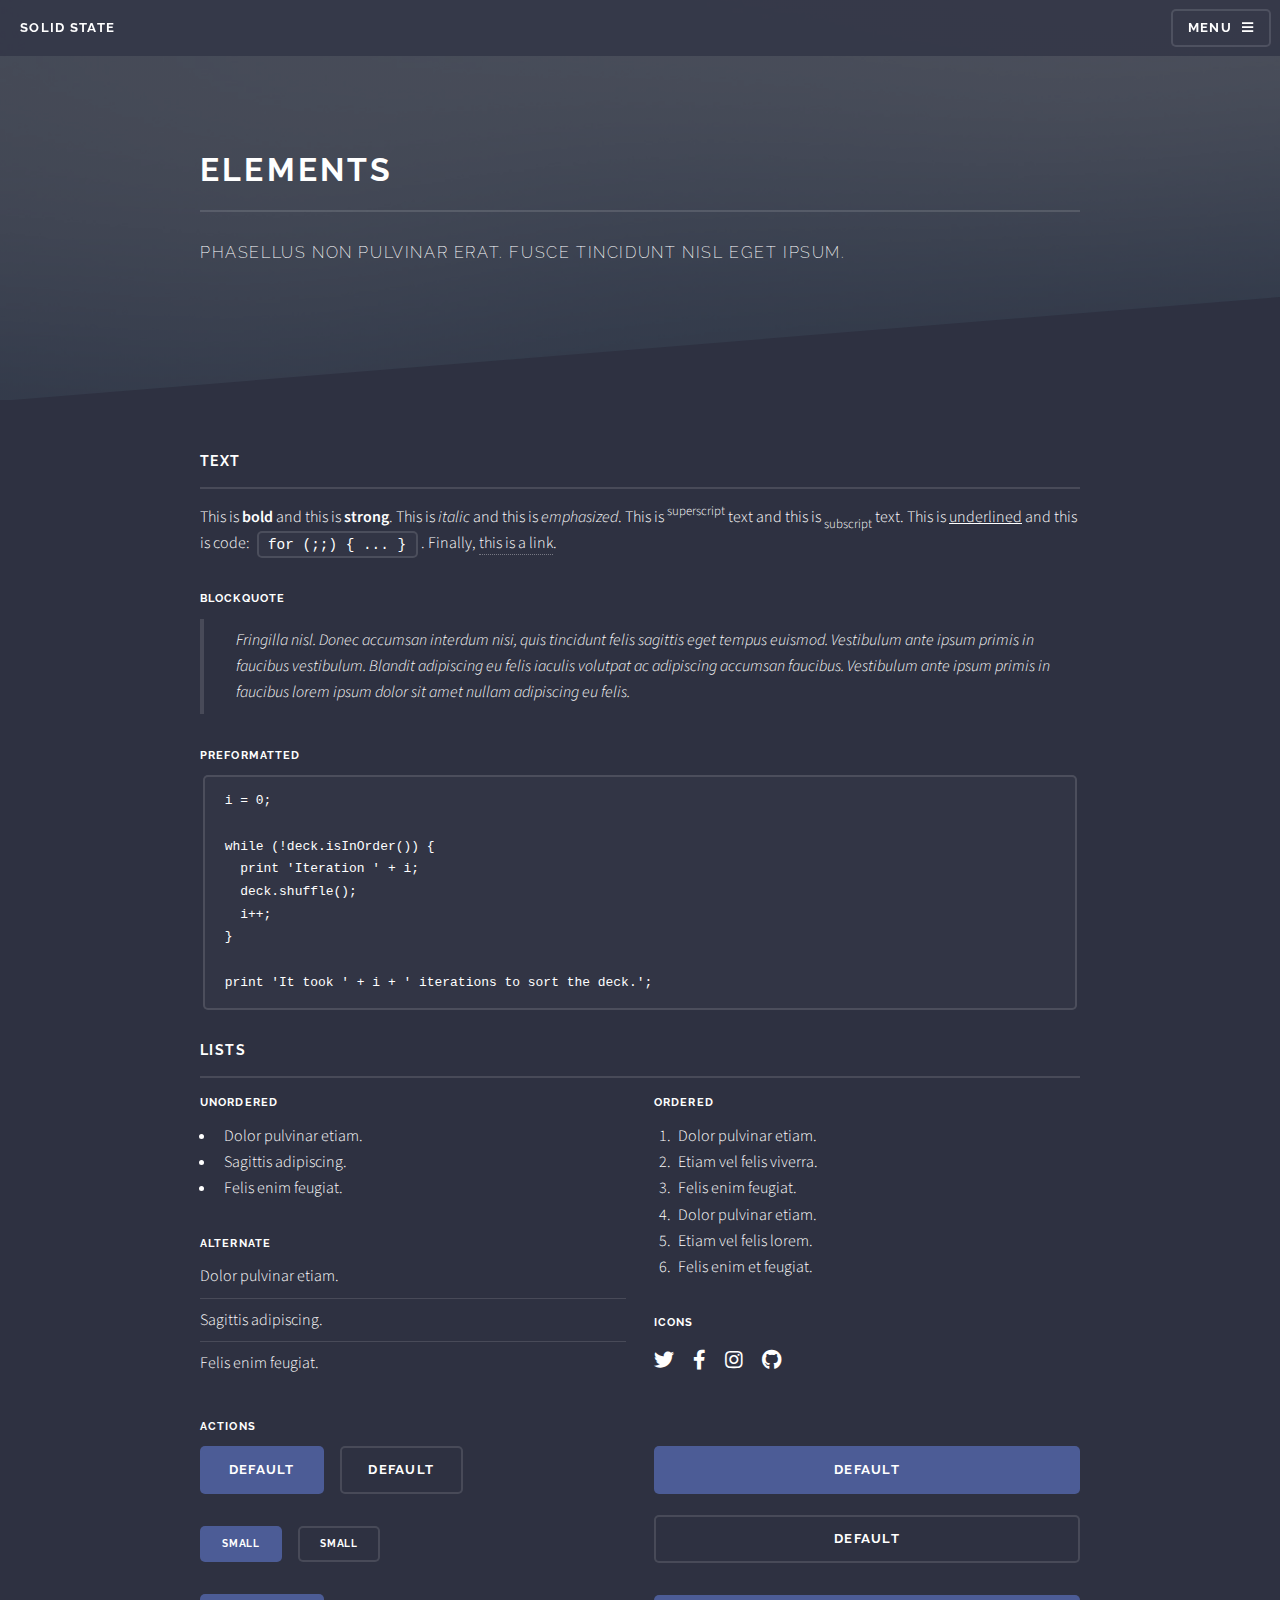
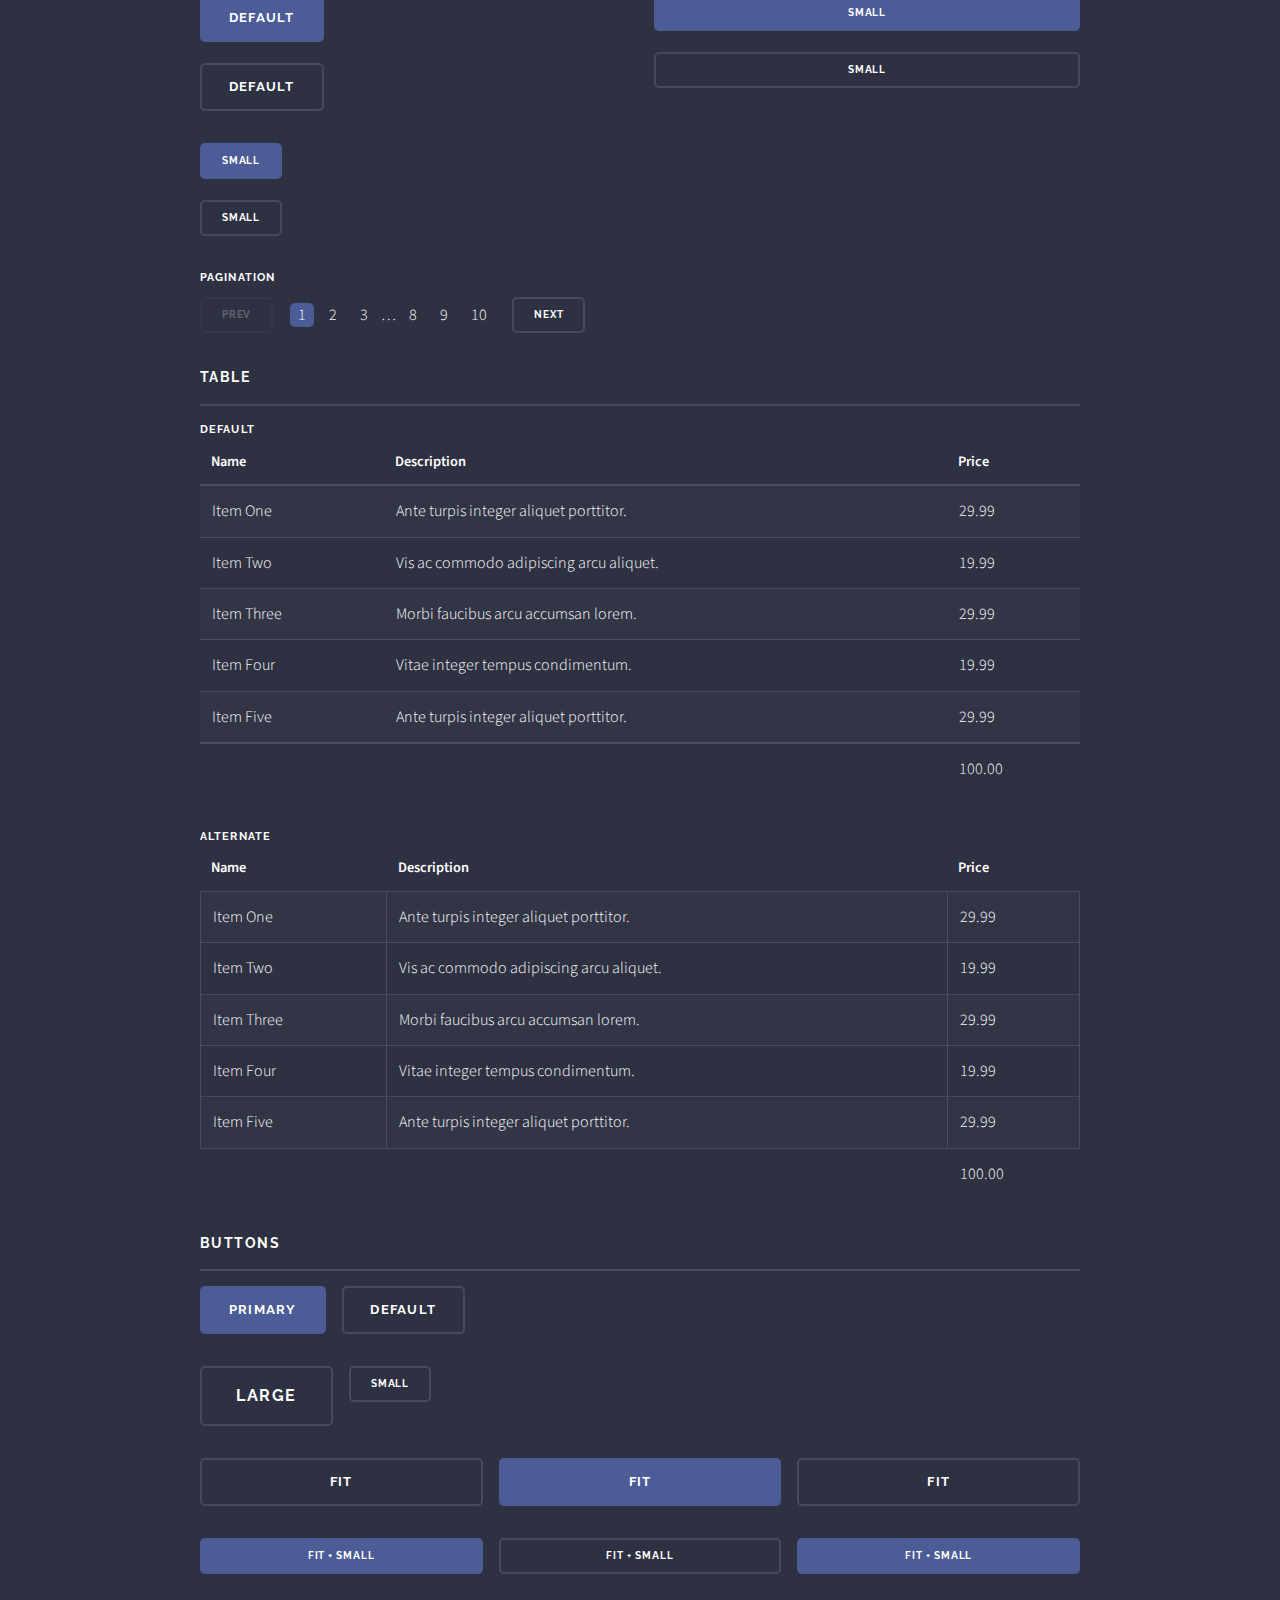
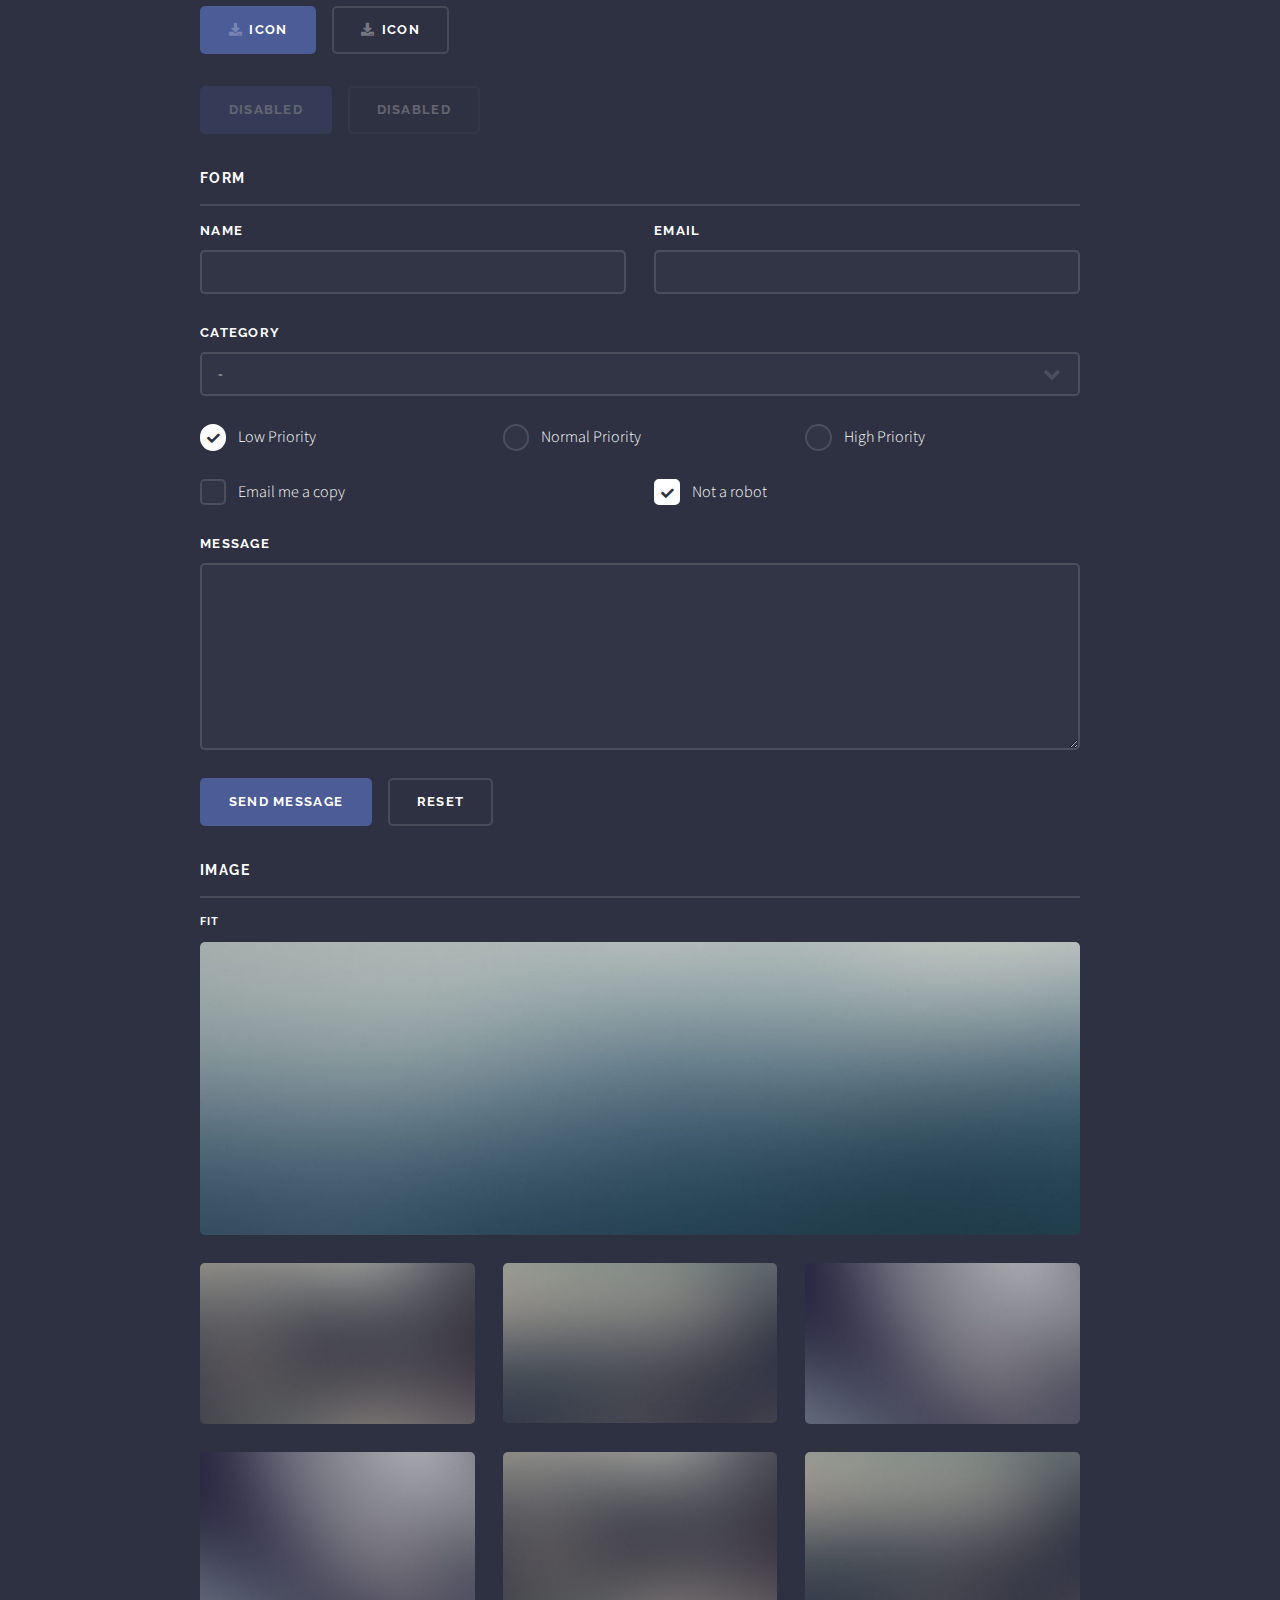
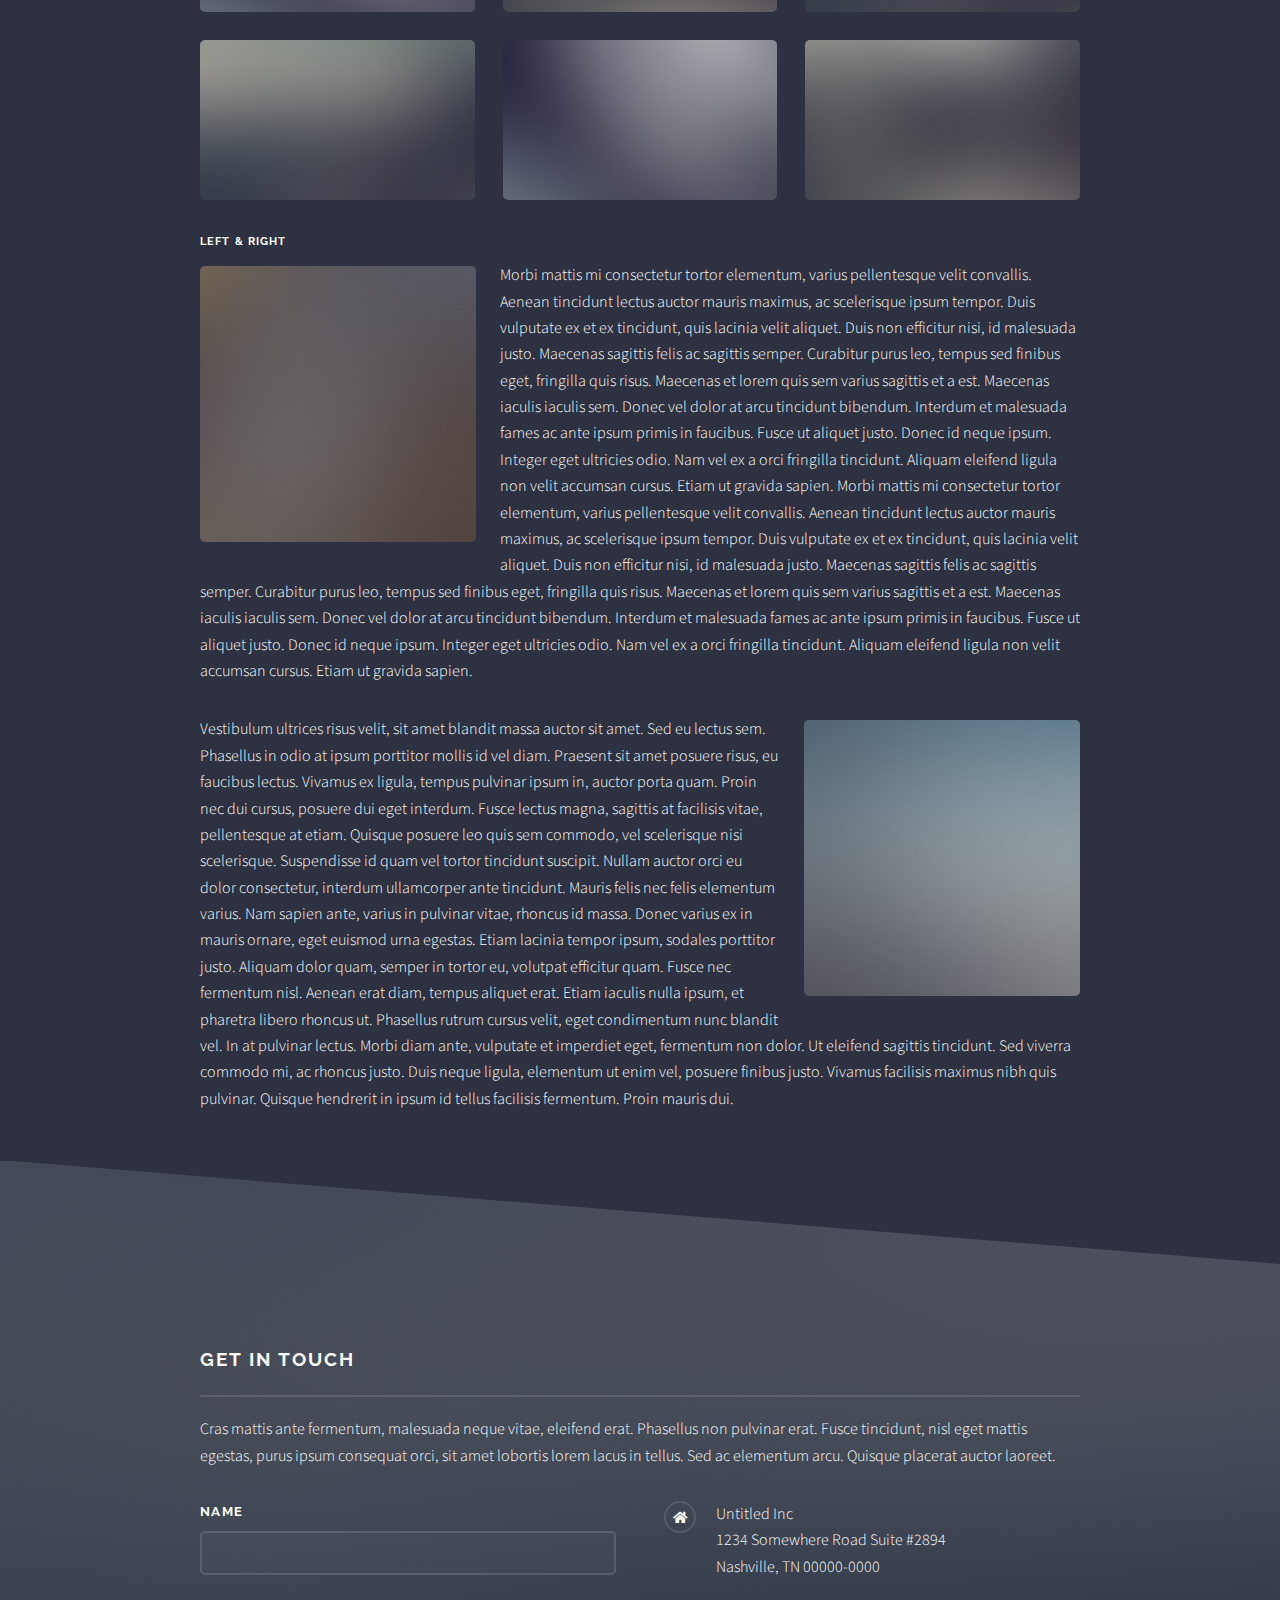
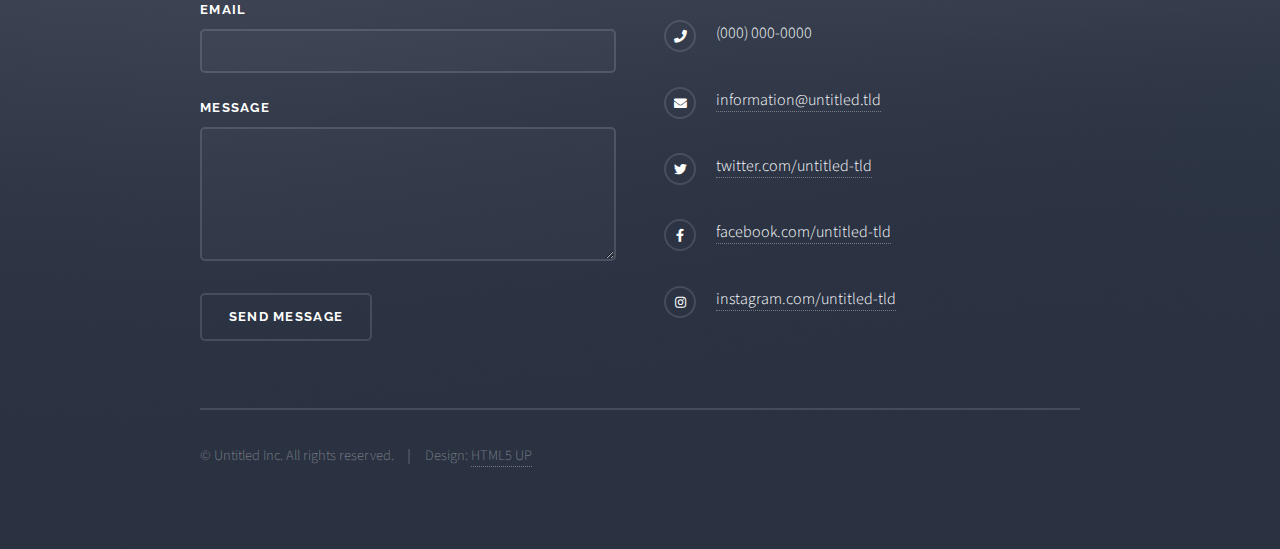
==== elements.html @ 8880e6d7 "first commit" ====
<!DOCTYPE HTML>
<!--
	Solid State by HTML5 UP
	html5up.net | @ajlkn
	Free for personal and commercial use under the CCA 3.0 license (html5up.net/license)
-->
<html>
	<head>
		<title>Elements - Solid State by HTML5 UP</title>
		<meta charset="utf-8" />
		<meta name="viewport" content="width=device-width, initial-scale=1, user-scalable=no" />
		<link rel="stylesheet" href="assets/css/main.css" />
		<noscript><link rel="stylesheet" href="assets/css/noscript.css" /></noscript>
	</head>
	<body class="is-preload">

		<!-- Page Wrapper -->
			<div id="page-wrapper">

				<!-- Header -->
					<header id="header">
						<h1><a href="index.html">Solid State</a></h1>
						<nav>
							<a href="#menu">Menu</a>
						</nav>
					</header>

				<!-- Menu -->
					<nav id="menu">
						<div class="inner">
							<h2>Menu</h2>
							<ul class="links">
								<li><a href="index.html">Home</a></li>
								<li><a href="generic.html">Generic</a></li>
								<li><a href="elements.html">Elements</a></li>
								<li><a href="#">Log In</a></li>
								<li><a href="#">Sign Up</a></li>
							</ul>
							<a href="#" class="close">Close</a>
						</div>
					</nav>

				<!-- Wrapper -->
					<section id="wrapper">
						<header>
							<div class="inner">
								<h2>Elements</h2>
								<p>Phasellus non pulvinar erat. Fusce tincidunt nisl eget ipsum.</p>
							</div>
						</header>

						<!-- Content -->
							<div class="wrapper">
								<div class="inner">

									<section>
										<h3 class="major">Text</h3>
										<p>This is <b>bold</b> and this is <strong>strong</strong>. This is <i>italic</i> and this is <em>emphasized</em>.
										This is <sup>superscript</sup> text and this is <sub>subscript</sub> text.
										This is <u>underlined</u> and this is code: <code>for (;;) { ... }</code>. Finally, <a href="#">this is a link</a>.</p>
										<h4>Blockquote</h4>
										<blockquote>Fringilla nisl. Donec accumsan interdum nisi, quis tincidunt felis sagittis eget tempus euismod. Vestibulum ante ipsum primis in faucibus vestibulum. Blandit adipiscing eu felis iaculis volutpat ac adipiscing accumsan faucibus. Vestibulum ante ipsum primis in faucibus lorem ipsum dolor sit amet nullam adipiscing eu felis.</blockquote>
										<h4>Preformatted</h4>
										<pre><code>i = 0;

while (!deck.isInOrder()) {
  print 'Iteration ' + i;
  deck.shuffle();
  i++;
}

print 'It took ' + i + ' iterations to sort the deck.';</code></pre>
									</section>

									<section>
										<h3 class="major">Lists</h3>
										<div class="row">
											<div class="col-6 col-12-medium">
												<h4>Unordered</h4>
												<ul>
													<li>Dolor pulvinar etiam.</li>
													<li>Sagittis adipiscing.</li>
													<li>Felis enim feugiat.</li>
												</ul>
												<h4>Alternate</h4>
												<ul class="alt">
													<li>Dolor pulvinar etiam.</li>
													<li>Sagittis adipiscing.</li>
													<li>Felis enim feugiat.</li>
												</ul>
											</div>
											<div class="col-6 col-12-medium">
												<h4>Ordered</h4>
												<ol>
													<li>Dolor pulvinar etiam.</li>
													<li>Etiam vel felis viverra.</li>
													<li>Felis enim feugiat.</li>
													<li>Dolor pulvinar etiam.</li>
													<li>Etiam vel felis lorem.</li>
													<li>Felis enim et feugiat.</li>
												</ol>
												<h4>Icons</h4>
												<ul class="icons">
													<li><a href="#" class="icon brands fa-twitter"><span class="label">Twitter</span></a></li>
													<li><a href="#" class="icon brands fa-facebook-f"><span class="label">Facebook</span></a></li>
													<li><a href="#" class="icon brands fa-instagram"><span class="label">Instagram</span></a></li>
													<li><a href="#" class="icon brands fa-github"><span class="label">Github</span></a></li>
												</ul>
											</div>
										</div>
										<h4>Actions</h4>
										<div class="row">
											<div class="col-6 col-12-medium">
												<ul class="actions">
													<li><a href="#" class="button primary">Default</a></li>
													<li><a href="#" class="button">Default</a></li>
												</ul>
												<ul class="actions small">
													<li><a href="#" class="button primary small">Small</a></li>
													<li><a href="#" class="button small">Small</a></li>
												</ul>
												<ul class="actions stacked">
													<li><a href="#" class="button primary">Default</a></li>
													<li><a href="#" class="button">Default</a></li>
												</ul>
												<ul class="actions stacked small">
													<li><a href="#" class="button primary small">Small</a></li>
													<li><a href="#" class="button small">Small</a></li>
												</ul>
											</div>
											<div class="col-6 col-12-medium">
												<ul class="actions stacked">
													<li><a href="#" class="button primary fit">Default</a></li>
													<li><a href="#" class="button fit">Default</a></li>
												</ul>
												<ul class="actions stacked small">
													<li><a href="#" class="button primary small fit">Small</a></li>
													<li><a href="#" class="button small fit">Small</a></li>
												</ul>
											</div>
										</div>
										<h4>Pagination</h4>
										<ul class="pagination">
											<li><span class="button small disabled">Prev</span></li>
											<li><a href="#" class="page active">1</a></li>
											<li><a href="#" class="page">2</a></li>
											<li><a href="#" class="page">3</a></li>
											<li><span>&hellip;</span></li>
											<li><a href="#" class="page">8</a></li>
											<li><a href="#" class="page">9</a></li>
											<li><a href="#" class="page">10</a></li>
											<li><a href="#" class="button small">Next</a></li>
										</ul>
									</section>

									<section>
										<h3 class="major">Table</h3>
										<h4>Default</h4>
										<div class="table-wrapper">
											<table>
												<thead>
													<tr>
														<th>Name</th>
														<th>Description</th>
														<th>Price</th>
													</tr>
												</thead>
												<tbody>
													<tr>
														<td>Item One</td>
														<td>Ante turpis integer aliquet porttitor.</td>
														<td>29.99</td>
													</tr>
													<tr>
														<td>Item Two</td>
														<td>Vis ac commodo adipiscing arcu aliquet.</td>
														<td>19.99</td>
													</tr>
													<tr>
														<td>Item Three</td>
														<td> Morbi faucibus arcu accumsan lorem.</td>
														<td>29.99</td>
													</tr>
													<tr>
														<td>Item Four</td>
														<td>Vitae integer tempus condimentum.</td>
														<td>19.99</td>
													</tr>
													<tr>
														<td>Item Five</td>
														<td>Ante turpis integer aliquet porttitor.</td>
														<td>29.99</td>
													</tr>
												</tbody>
												<tfoot>
													<tr>
														<td colspan="2"></td>
														<td>100.00</td>
													</tr>
												</tfoot>
											</table>
										</div>

										<h4>Alternate</h4>
										<div class="table-wrapper">
											<table class="alt">
												<thead>
													<tr>
														<th>Name</th>
														<th>Description</th>
														<th>Price</th>
													</tr>
												</thead>
												<tbody>
													<tr>
														<td>Item One</td>
														<td>Ante turpis integer aliquet porttitor.</td>
														<td>29.99</td>
													</tr>
													<tr>
														<td>Item Two</td>
														<td>Vis ac commodo adipiscing arcu aliquet.</td>
														<td>19.99</td>
													</tr>
													<tr>
														<td>Item Three</td>
														<td> Morbi faucibus arcu accumsan lorem.</td>
														<td>29.99</td>
													</tr>
													<tr>
														<td>Item Four</td>
														<td>Vitae integer tempus condimentum.</td>
														<td>19.99</td>
													</tr>
													<tr>
														<td>Item Five</td>
														<td>Ante turpis integer aliquet porttitor.</td>
														<td>29.99</td>
													</tr>
												</tbody>
												<tfoot>
													<tr>
														<td colspan="2"></td>
														<td>100.00</td>
													</tr>
												</tfoot>
											</table>
										</div>
									</section>

									<section>
										<h3 class="major">Buttons</h3>
										<ul class="actions">
											<li><a href="#" class="button primary">Primary</a></li>
											<li><a href="#" class="button">Default</a></li>
										</ul>
										<ul class="actions">
											<li><a href="#" class="button large">Large</a></li>
											<li><a href="#" class="button small">Small</a></li>
										</ul>
										<ul class="actions fit">
											<li><a href="#" class="button fit">Fit</a></li>
											<li><a href="#" class="button primary fit">Fit</a></li>
											<li><a href="#" class="button fit">Fit</a></li>
										</ul>
										<ul class="actions fit small">
											<li><a href="#" class="button primary fit small">Fit + Small</a></li>
											<li><a href="#" class="button fit small">Fit + Small</a></li>
											<li><a href="#" class="button primary fit small">Fit + Small</a></li>
										</ul>
										<ul class="actions">
											<li><a href="#" class="button primary icon solid fa-download">Icon</a></li>
											<li><a href="#" class="button icon solid fa-download">Icon</a></li>
										</ul>
										<ul class="actions">
											<li><span class="button primary disabled">Disabled</span></li>
											<li><span class="button disabled">Disabled</span></li>
										</ul>
									</section>

									<section>
										<h3 class="major">Form</h3>
										<form method="post" action="#">
											<div class="row gtr-uniform">
												<div class="col-6 col-12-xsmall">
													<label for="demo-name">Name</label>
													<input type="text" name="demo-name" id="demo-name" value="" />
												</div>
												<div class="col-6 col-12-xsmall">
													<label for="demo-email">Email</label>
													<input type="email" name="demo-email" id="demo-email" value="" />
												</div>
												<div class="col-12">
													<label for="demo-category">Category</label>
													<select name="demo-category" id="demo-category">
														<option value="">-</option>
														<option value="1">Manufacturing</option>
														<option value="1">Shipping</option>
														<option value="1">Administration</option>
														<option value="1">Human Resources</option>
													</select>
												</div>
												<div class="col-4 col-12-small">
													<input type="radio" id="demo-priority-low" name="demo-priority" checked>
													<label for="demo-priority-low">Low Priority</label>
												</div>
												<div class="col-4 col-12-small">
													<input type="radio" id="demo-priority-normal" name="demo-priority">
													<label for="demo-priority-normal">Normal Priority</label>
												</div>
												<div class="col-4 col-12-small">
													<input type="radio" id="demo-priority-high" name="demo-priority">
													<label for="demo-priority-high">High Priority</label>
												</div>
												<div class="col-6 col-12-small">
													<input type="checkbox" id="demo-copy" name="demo-copy">
													<label for="demo-copy">Email me a copy</label>
												</div>
												<div class="col-6 col-12-small">
													<input type="checkbox" id="demo-human" name="demo-human" checked>
													<label for="demo-human">Not a robot</label>
												</div>
												<div class="col-12">
													<label for="demo-message">Message</label>
													<textarea name="demo-message" id="demo-message" rows="6"></textarea>
												</div>
												<div class="col-12">
													<ul class="actions">
														<li><input type="submit" value="Send Message" class="primary" /></li>
														<li><input type="reset" value="Reset" /></li>
													</ul>
												</div>
											</div>
										</form>
									</section>

									<section>
										<h3 class="major">Image</h3>
										<h4>Fit</h4>
										<div class="box alt">
											<div class="row gtr-uniform">
												<div class="col-12"><span class="image fit"><img src="images/pic08.jpg" alt="" /></span></div>
												<div class="col-4"><span class="image fit"><img src="images/pic05.jpg" alt="" /></span></div>
												<div class="col-4"><span class="image fit"><img src="images/pic06.jpg" alt="" /></span></div>
												<div class="col-4"><span class="image fit"><img src="images/pic07.jpg" alt="" /></span></div>
												<div class="col-4"><span class="image fit"><img src="images/pic07.jpg" alt="" /></span></div>
												<div class="col-4"><span class="image fit"><img src="images/pic05.jpg" alt="" /></span></div>
												<div class="col-4"><span class="image fit"><img src="images/pic06.jpg" alt="" /></span></div>
												<div class="col-4"><span class="image fit"><img src="images/pic06.jpg" alt="" /></span></div>
												<div class="col-4"><span class="image fit"><img src="images/pic07.jpg" alt="" /></span></div>
												<div class="col-4"><span class="image fit"><img src="images/pic05.jpg" alt="" /></span></div>
											</div>
										</div>
										<h4>Left &amp; Right</h4>
										<p><span class="image left"><img src="images/pic01.jpg" alt="" /></span>Morbi mattis mi consectetur tortor elementum, varius pellentesque velit convallis. Aenean tincidunt lectus auctor mauris maximus, ac scelerisque ipsum tempor. Duis vulputate ex et ex tincidunt, quis lacinia velit aliquet. Duis non efficitur nisi, id malesuada justo. Maecenas sagittis felis ac sagittis semper. Curabitur purus leo, tempus sed finibus eget, fringilla quis risus. Maecenas et lorem quis sem varius sagittis et a est. Maecenas iaculis iaculis sem. Donec vel dolor at arcu tincidunt bibendum. Interdum et malesuada fames ac ante ipsum primis in faucibus. Fusce ut aliquet justo. Donec id neque ipsum. Integer eget ultricies odio. Nam vel ex a orci fringilla tincidunt. Aliquam eleifend ligula non velit accumsan cursus. Etiam ut gravida sapien. Morbi mattis mi consectetur tortor elementum, varius pellentesque velit convallis. Aenean tincidunt lectus auctor mauris maximus, ac scelerisque ipsum tempor. Duis vulputate ex et ex tincidunt, quis lacinia velit aliquet. Duis non efficitur nisi, id malesuada justo. Maecenas sagittis felis ac sagittis semper. Curabitur purus leo, tempus sed finibus eget, fringilla quis risus. Maecenas et lorem quis sem varius sagittis et a est. Maecenas iaculis iaculis sem. Donec vel dolor at arcu tincidunt bibendum. Interdum et malesuada fames ac ante ipsum primis in faucibus. Fusce ut aliquet justo. Donec id neque ipsum. Integer eget ultricies odio. Nam vel ex a orci fringilla tincidunt. Aliquam eleifend ligula non velit accumsan cursus. Etiam ut gravida sapien.</p>
										<p><span class="image right"><img src="images/pic02.jpg" alt="" /></span>Vestibulum ultrices risus velit, sit amet blandit massa auctor sit amet. Sed eu lectus sem. Phasellus in odio at ipsum porttitor mollis id vel diam. Praesent sit amet posuere risus, eu faucibus lectus. Vivamus ex ligula, tempus pulvinar ipsum in, auctor porta quam. Proin nec dui cursus, posuere dui eget interdum. Fusce lectus magna, sagittis at facilisis vitae, pellentesque at etiam. Quisque posuere leo quis sem commodo, vel scelerisque nisi scelerisque. Suspendisse id quam vel tortor tincidunt suscipit. Nullam auctor orci eu dolor consectetur, interdum ullamcorper ante tincidunt. Mauris felis nec felis elementum varius. Nam sapien ante, varius in pulvinar vitae, rhoncus id massa. Donec varius ex in mauris ornare, eget euismod urna egestas. Etiam lacinia tempor ipsum, sodales porttitor justo. Aliquam dolor quam, semper in tortor eu, volutpat efficitur quam. Fusce nec fermentum nisl. Aenean erat diam, tempus aliquet erat. Etiam iaculis nulla ipsum, et pharetra libero rhoncus ut. Phasellus rutrum cursus velit, eget condimentum nunc blandit vel. In at pulvinar lectus. Morbi diam ante, vulputate et imperdiet eget, fermentum non dolor. Ut eleifend sagittis tincidunt. Sed viverra commodo mi, ac rhoncus justo. Duis neque ligula, elementum ut enim vel, posuere finibus justo. Vivamus facilisis maximus nibh quis pulvinar. Quisque hendrerit in ipsum id tellus facilisis fermentum. Proin mauris dui.</p>
									</section>

								</div>
							</div>

					</section>

				<!-- Footer -->
					<section id="footer">
						<div class="inner">
							<h2 class="major">Get in touch</h2>
							<p>Cras mattis ante fermentum, malesuada neque vitae, eleifend erat. Phasellus non pulvinar erat. Fusce tincidunt, nisl eget mattis egestas, purus ipsum consequat orci, sit amet lobortis lorem lacus in tellus. Sed ac elementum arcu. Quisque placerat auctor laoreet.</p>
							<form method="post" action="#">
								<div class="fields">
									<div class="field">
										<label for="name">Name</label>
										<input type="text" name="name" id="name" />
									</div>
									<div class="field">
										<label for="email">Email</label>
										<input type="email" name="email" id="email" />
									</div>
									<div class="field">
										<label for="message">Message</label>
										<textarea name="message" id="message" rows="4"></textarea>
									</div>
								</div>
								<ul class="actions">
									<li><input type="submit" value="Send Message" /></li>
								</ul>
							</form>
							<ul class="contact">
								<li class="icon solid fa-home">
									Untitled Inc<br />
									1234 Somewhere Road Suite #2894<br />
									Nashville, TN 00000-0000
								</li>
								<li class="icon solid fa-phone">(000) 000-0000</li>
								<li class="icon solid fa-envelope"><a href="#">information@untitled.tld</a></li>
								<li class="icon brands fa-twitter"><a href="#">twitter.com/untitled-tld</a></li>
								<li class="icon brands fa-facebook-f"><a href="#">facebook.com/untitled-tld</a></li>
								<li class="icon brands fa-instagram"><a href="#">instagram.com/untitled-tld</a></li>
							</ul>
							<ul class="copyright">
								<li>&copy; Untitled Inc. All rights reserved.</li><li>Design: <a href="http://html5up.net">HTML5 UP</a></li>
							</ul>
						</div>
					</section>

			</div>

		<!-- Scripts -->
			<script src="assets/js/jquery.min.js"></script>
			<script src="assets/js/jquery.scrollex.min.js"></script>
			<script src="assets/js/browser.min.js"></script>
			<script src="assets/js/breakpoints.min.js"></script>
			<script src="assets/js/util.js"></script>
			<script src="assets/js/main.js"></script>

	</body>
</html>
---- assets/css/main.css ----
@import url(fontawesome-all.min.css);
@import url("https://fonts.googleapis.com/css?family=Raleway:200,700|Source+Sans+Pro:300,600,300italic,600italic");

/*
	Solid State by HTML5 UP
	html5up.net | @ajlkn
	Free for personal and commercial use under the CCA 3.0 license (html5up.net/license)
*/

html, body, div, span, applet, object,
iframe, h1, h2, h3, h4, h5, h6, p, blockquote,
pre, a, abbr, acronym, address, big, cite,
code, del, dfn, em, img, ins, kbd, q, s, samp,
small, strike, strong, sub, sup, tt, var, b,
u, i, center, dl, dt, dd, ol, ul, li, fieldset,
form, label, legend, table, caption, tbody,
tfoot, thead, tr, th, td, article, aside,
canvas, details, embed, figure, figcaption,
footer, header, hgroup, menu, nav, output, ruby,
section, summary, time, mark, audio, video {
	margin: 0;
	padding: 0;
	border: 0;
	font-size: 100%;
	font: inherit;
	vertical-align: baseline;}

article, aside, details, figcaption, figure,
footer, header, hgroup, menu, nav, section {
	display: block;}

body {
	line-height: 1;
}

ol, ul {
	list-style: none;
}

blockquote, q {
	quotes: none;
}

	blockquote:before, blockquote:after, q:before, q:after {
		content: '';
		content: none;
	}

table {
	border-collapse: collapse;
	border-spacing: 0;
}

body {
	-webkit-text-size-adjust: none;
}

mark {
	background-color: transparent;
	color: inherit;
}

input::-moz-focus-inner {
	border: 0;
	padding: 0;
}

input, select, textarea {
	-moz-appearance: none;
	-webkit-appearance: none;
	-ms-appearance: none;
	appearance: none;
}

/* Basic */

	@-ms-viewport {
		width: device-width;
	}

	body {
		-ms-overflow-style: scrollbar;
	}

	@media screen and (max-width: 480px) {

		html, body {
			min-width: 320px;
		}

	}

	html {
		box-sizing: border-box;
	}

	*, *:before, *:after {
		box-sizing: inherit;
	}

	body {
		background-color: #2e3141;
		background-image: linear-gradient(to top, rgba(46, 49, 65, 0.8), rgba(46, 49, 65, 0.8)), url("../../images/bg.jpg");
		background-size: auto, cover;
		background-attachment: fixed, fixed;
		background-position: center, center;
	}

		body.is-preload *, body.is-preload *:before, body.is-preload *:after {
			-moz-animation: none !important;
			-webkit-animation: none !important;
			-ms-animation: none !important;
			animation: none !important;
			-moz-transition: none !important;
			-webkit-transition: none !important;
			-ms-transition: none !important;
			transition: none !important;
		}

/* Type */

	body, input, select, textarea {
		color: #ffffff;
		font-family: "Source Sans Pro", Helvetica, sans-serif;
		font-size: 16.5pt;
		font-weight: 300;
		line-height: 1.65;
	}

		@media screen and (max-width: 1680px) {

			body, input, select, textarea {
				font-size: 13pt;
			}

		}

		@media screen and (max-width: 1280px) {

			body, input, select, textarea {
				font-size: 12pt;
			}

		}

		@media screen and (max-width: 980px) {

			body, input, select, textarea {
				font-size: 12pt;
			}

		}

		@media screen and (max-width: 736px) {

			body, input, select, textarea {
				font-size: 12pt;
			}

		}

		@media screen and (max-width: 480px) {

			body, input, select, textarea {
				font-size: 12pt;
			}

		}

	a {
		-moz-transition: color 0.2s ease-in-out, border-bottom-color 0.2s ease-in-out;
		-webkit-transition: color 0.2s ease-in-out, border-bottom-color 0.2s ease-in-out;
		-ms-transition: color 0.2s ease-in-out, border-bottom-color 0.2s ease-in-out;
		transition: color 0.2s ease-in-out, border-bottom-color 0.2s ease-in-out;
		border-bottom: dotted 1px rgba(255, 255, 255, 0.35);
		color: #ffffff;
		text-decoration: none;
	}

		a:hover {
			border-bottom-color: transparent;
			color: #ffffff !important;
		}

		a.special:not(.button) {
			text-decoration: none;
			border-bottom: 0;
			display: block;
			font-family: Raleway, Helvetica, sans-serif;
			font-size: 0.8em;
			font-weight: 700;
			letter-spacing: 0.1em;
			margin: 0 0 2em 0;
			text-transform: uppercase;
		}

			a.special:not(.button):before {
				-moz-osx-font-smoothing: grayscale;
				-webkit-font-smoothing: antialiased;
				display: inline-block;
				font-style: normal;
				font-variant: normal;
				text-rendering: auto;
				line-height: 1;
				text-transform: none !important;
				font-family: 'Font Awesome 5 Free';
				font-weight: 900;
			}

			a.special:not(.button):before {
				-moz-transition: background-color 0.2s ease-in-out;
				-webkit-transition: background-color 0.2s ease-in-out;
				-ms-transition: background-color 0.2s ease-in-out;
				transition: background-color 0.2s ease-in-out;
				border-radius: 100%;
				border: solid 2px rgba(255, 255, 255, 0.125);
				content: '\f105';
				display: inline-block;
				font-size: 1.25em;
				height: 2em;
				line-height: 1.75em;
				margin-right: 0.85em;
				text-align: center;
				text-indent: 0.15em;
				vertical-align: middle;
				width: 2em;
			}

			a.special:not(.button):hover:before {
				background-color: rgba(255, 255, 255, 0.025);
			}

			a.special:not(.button):active:before {
				background-color: rgba(255, 255, 255, 0.075);
			}

	strong, b {
		color: #ffffff;
		font-weight: 600;
	}

	em, i {
		font-style: italic;
	}

	p {
		margin: 0 0 2em 0;
	}

	h1, h2, h3, h4, h5, h6 {
		color: #ffffff;
		font-family: Raleway, Helvetica, sans-serif;
		font-weight: 700;
		letter-spacing: 0.1em;
		margin: 0 0 1em 0;
		text-transform: uppercase;
	}

		h1 a, h2 a, h3 a, h4 a, h5 a, h6 a {
			color: inherit;
			text-decoration: none;
			border-bottom: 0;
		}

		h1 span, h2 span, h3 span, h4 span, h5 span, h6 span {
			font-weight: 200;
		}

		h1.major, h2.major, h3.major, h4.major, h5.major, h6.major {
			padding-bottom: 1em;
			border-bottom: solid 2px rgba(255, 255, 255, 0.125);
		}

	h2 {
		font-size: 1.2em;
	}

	h3 {
		font-size: 0.9em;
	}

	h4 {
		font-size: 0.7em;
	}

	h5 {
		font-size: 0.7em;
	}

	h6 {
		font-size: 0.7em;
	}

	@media screen and (max-width: 736px) {

		h2 {
			font-size: 1em;
		}

		h3 {
			font-size: 0.8em;
		}

	}

	sub {
		font-size: 0.8em;
		position: relative;
		top: 0.5em;
	}

	sup {
		font-size: 0.8em;
		position: relative;
		top: -0.5em;
	}

	blockquote {
		border-left: solid 4px rgba(255, 255, 255, 0.125);
		font-style: italic;
		margin: 0 0 2em 0;
		padding: 0.5em 0 0.5em 2em;
	}

	code {
		background: rgba(255, 255, 255, 0.025);
		border-radius: 5px;
		border: solid 2px rgba(255, 255, 255, 0.125);
		font-family: "Courier New", monospace;
		font-size: 0.9em;
		margin: 0 0.25em;
		padding: 0.25em 0.65em;
	}

	pre {
		-webkit-overflow-scrolling: touch;
		font-family: "Courier New", monospace;
		font-size: 0.9em;
		margin: 0 0 2em 0;
	}

		pre code {
			display: block;
			line-height: 1.75em;
			padding: 1em 1.5em;
			overflow-x: auto;
		}

	hr {
		border: 0;
		border-bottom: solid 2px rgba(255, 255, 255, 0.125);
		margin: 2.5em 0;
	}

		hr.major {
			margin: 4em 0;
		}

	.align-left {
		text-align: left;
	}

	.align-center {
		text-align: center;
	}

	.align-right {
		text-align: right;
	}

/* Row */

	.row {
		display: flex;
		flex-wrap: wrap;
		box-sizing: border-box;
		align-items: stretch;
	}

		.row > * {
			box-sizing: border-box;
		}

		.row.gtr-uniform > * > :last-child {
			margin-bottom: 0;
		}

		.row.aln-left {
			justify-content: flex-start;
		}

		.row.aln-center {
			justify-content: center;
		}

		.row.aln-right {
			justify-content: flex-end;
		}

		.row.aln-top {
			align-items: flex-start;
		}

		.row.aln-middle {
			align-items: center;
		}

		.row.aln-bottom {
			align-items: flex-end;
		}

		.row > .imp {
			order: -1;
		}

		.row > .col-1 {
			width: 8.33333%;
		}

		.row > .off-1 {
			margin-left: 8.33333%;
		}

		.row > .col-2 {
			width: 16.66667%;
		}

		.row > .off-2 {
			margin-left: 16.66667%;
		}

		.row > .col-3 {
			width: 25%;
		}

		.row > .off-3 {
			margin-left: 25%;
		}

		.row > .col-4 {
			width: 33.33333%;
		}

		.row > .off-4 {
			margin-left: 33.33333%;
		}

		.row > .col-5 {
			width: 41.66667%;
		}

		.row > .off-5 {
			margin-left: 41.66667%;
		}

		.row > .col-6 {
			width: 50%;
		}

		.row > .off-6 {
			margin-left: 50%;
		}

		.row > .col-7 {
			width: 58.33333%;
		}

		.row > .off-7 {
			margin-left: 58.33333%;
		}

		.row > .col-8 {
			width: 66.66667%;
		}

		.row > .off-8 {
			margin-left: 66.66667%;
		}

		.row > .col-9 {
			width: 75%;
		}

		.row > .off-9 {
			margin-left: 75%;
		}

		.row > .col-10 {
			width: 83.33333%;
		}

		.row > .off-10 {
			margin-left: 83.33333%;
		}

		.row > .col-11 {
			width: 91.66667%;
		}

		.row > .off-11 {
			margin-left: 91.66667%;
		}

		.row > .col-12 {
			width: 100%;
		}

		.row > .off-12 {
			margin-left: 100%;
		}

		.row.gtr-0 {
			margin-top: 0;
			margin-left: 0em;
		}

			.row.gtr-0 > * {
				padding: 0 0 0 0em;
			}

			.row.gtr-0.gtr-uniform {
				margin-top: 0em;
			}

				.row.gtr-0.gtr-uniform > * {
					padding-top: 0em;
				}

		.row.gtr-25 {
			margin-top: 0;
			margin-left: -0.4375em;
		}

			.row.gtr-25 > * {
				padding: 0 0 0 0.4375em;
			}

			.row.gtr-25.gtr-uniform {
				margin-top: -0.4375em;
			}

				.row.gtr-25.gtr-uniform > * {
					padding-top: 0.4375em;
				}

		.row.gtr-50 {
			margin-top: 0;
			margin-left: -0.875em;
		}

			.row.gtr-50 > * {
				padding: 0 0 0 0.875em;
			}

			.row.gtr-50.gtr-uniform {
				margin-top: -0.875em;
			}

				.row.gtr-50.gtr-uniform > * {
					padding-top: 0.875em;
				}

		.row {
			margin-top: 0;
			margin-left: -1.75em;
		}

			.row > * {
				padding: 0 0 0 1.75em;
			}

			.row.gtr-uniform {
				margin-top: -1.75em;
			}

				.row.gtr-uniform > * {
					padding-top: 1.75em;
				}

		.row.gtr-150 {
			margin-top: 0;
			margin-left: -2.625em;
		}

			.row.gtr-150 > * {
				padding: 0 0 0 2.625em;
			}

			.row.gtr-150.gtr-uniform {
				margin-top: -2.625em;
			}

				.row.gtr-150.gtr-uniform > * {
					padding-top: 2.625em;
				}

		.row.gtr-200 {
			margin-top: 0;
			margin-left: -3.5em;
		}

			.row.gtr-200 > * {
				padding: 0 0 0 3.5em;
			}

			.row.gtr-200.gtr-uniform {
				margin-top: -3.5em;
			}

				.row.gtr-200.gtr-uniform > * {
					padding-top: 3.5em;
				}

		@media screen and (max-width: 1680px) {

			.row {
				display: flex;
				flex-wrap: wrap;
				box-sizing: border-box;
				align-items: stretch;
			}

				.row > * {
					box-sizing: border-box;
				}

				.row.gtr-uniform > * > :last-child {
					margin-bottom: 0;
				}

				.row.aln-left {
					justify-content: flex-start;
				}

				.row.aln-center {
					justify-content: center;
				}

				.row.aln-right {
					justify-content: flex-end;
				}

				.row.aln-top {
					align-items: flex-start;
				}

				.row.aln-middle {
					align-items: center;
				}

				.row.aln-bottom {
					align-items: flex-end;
				}

				.row > .imp-xlarge {
					order: -1;
				}

				.row > .col-1-xlarge {
					width: 8.33333%;
				}

				.row > .off-1-xlarge {
					margin-left: 8.33333%;
				}

				.row > .col-2-xlarge {
					width: 16.66667%;
				}

				.row > .off-2-xlarge {
					margin-left: 16.66667%;
				}

				.row > .col-3-xlarge {
					width: 25%;
				}

				.row > .off-3-xlarge {
					margin-left: 25%;
				}

				.row > .col-4-xlarge {
					width: 33.33333%;
				}

				.row > .off-4-xlarge {
					margin-left: 33.33333%;
				}

				.row > .col-5-xlarge {
					width: 41.66667%;
				}

				.row > .off-5-xlarge {
					margin-left: 41.66667%;
				}

				.row > .col-6-xlarge {
					width: 50%;
				}

				.row > .off-6-xlarge {
					margin-left: 50%;
				}

				.row > .col-7-xlarge {
					width: 58.33333%;
				}

				.row > .off-7-xlarge {
					margin-left: 58.33333%;
				}

				.row > .col-8-xlarge {
					width: 66.66667%;
				}

				.row > .off-8-xlarge {
					margin-left: 66.66667%;
				}

				.row > .col-9-xlarge {
					width: 75%;
				}

				.row > .off-9-xlarge {
					margin-left: 75%;
				}

				.row > .col-10-xlarge {
					width: 83.33333%;
				}

				.row > .off-10-xlarge {
					margin-left: 83.33333%;
				}

				.row > .col-11-xlarge {
					width: 91.66667%;
				}

				.row > .off-11-xlarge {
					margin-left: 91.66667%;
				}

				.row > .col-12-xlarge {
					width: 100%;
				}

				.row > .off-12-xlarge {
					margin-left: 100%;
				}

				.row.gtr-0 {
					margin-top: 0;
					margin-left: 0em;
				}

					.row.gtr-0 > * {
						padding: 0 0 0 0em;
					}

					.row.gtr-0.gtr-uniform {
						margin-top: 0em;
					}

						.row.gtr-0.gtr-uniform > * {
							padding-top: 0em;
						}

				.row.gtr-25 {
					margin-top: 0;
					margin-left: -0.4375em;
				}

					.row.gtr-25 > * {
						padding: 0 0 0 0.4375em;
					}

					.row.gtr-25.gtr-uniform {
						margin-top: -0.4375em;
					}

						.row.gtr-25.gtr-uniform > * {
							padding-top: 0.4375em;
						}

				.row.gtr-50 {
					margin-top: 0;
					margin-left: -0.875em;
				}

					.row.gtr-50 > * {
						padding: 0 0 0 0.875em;
					}

					.row.gtr-50.gtr-uniform {
						margin-top: -0.875em;
					}

						.row.gtr-50.gtr-uniform > * {
							padding-top: 0.875em;
						}

				.row {
					margin-top: 0;
					margin-left: -1.75em;
				}

					.row > * {
						padding: 0 0 0 1.75em;
					}

					.row.gtr-uniform {
						margin-top: -1.75em;
					}

						.row.gtr-uniform > * {
							padding-top: 1.75em;
						}

				.row.gtr-150 {
					margin-top: 0;
					margin-left: -2.625em;
				}

					.row.gtr-150 > * {
						padding: 0 0 0 2.625em;
					}

					.row.gtr-150.gtr-uniform {
						margin-top: -2.625em;
					}

						.row.gtr-150.gtr-uniform > * {
							padding-top: 2.625em;
						}

				.row.gtr-200 {
					margin-top: 0;
					margin-left: -3.5em;
				}

					.row.gtr-200 > * {
						padding: 0 0 0 3.5em;
					}

					.row.gtr-200.gtr-uniform {
						margin-top: -3.5em;
					}

						.row.gtr-200.gtr-uniform > * {
							padding-top: 3.5em;
						}

		}

		@media screen and (max-width: 1280px) {

			.row {
				display: flex;
				flex-wrap: wrap;
				box-sizing: border-box;
				align-items: stretch;
			}

				.row > * {
					box-sizing: border-box;
				}

				.row.gtr-uniform > * > :last-child {
					margin-bottom: 0;
				}

				.row.aln-left {
					justify-content: flex-start;
				}

				.row.aln-center {
					justify-content: center;
				}

				.row.aln-right {
					justify-content: flex-end;
				}

				.row.aln-top {
					align-items: flex-start;
				}

				.row.aln-middle {
					align-items: center;
				}

				.row.aln-bottom {
					align-items: flex-end;
				}

				.row > .imp-large {
					order: -1;
				}

				.row > .col-1-large {
					width: 8.33333%;
				}

				.row > .off-1-large {
					margin-left: 8.33333%;
				}

				.row > .col-2-large {
					width: 16.66667%;
				}

				.row > .off-2-large {
					margin-left: 16.66667%;
				}

				.row > .col-3-large {
					width: 25%;
				}

				.row > .off-3-large {
					margin-left: 25%;
				}

				.row > .col-4-large {
					width: 33.33333%;
				}

				.row > .off-4-large {
					margin-left: 33.33333%;
				}

				.row > .col-5-large {
					width: 41.66667%;
				}

				.row > .off-5-large {
					margin-left: 41.66667%;
				}

				.row > .col-6-large {
					width: 50%;
				}

				.row > .off-6-large {
					margin-left: 50%;
				}

				.row > .col-7-large {
					width: 58.33333%;
				}

				.row > .off-7-large {
					margin-left: 58.33333%;
				}

				.row > .col-8-large {
					width: 66.66667%;
				}

				.row > .off-8-large {
					margin-left: 66.66667%;
				}

				.row > .col-9-large {
					width: 75%;
				}

				.row > .off-9-large {
					margin-left: 75%;
				}

				.row > .col-10-large {
					width: 83.33333%;
				}

				.row > .off-10-large {
					margin-left: 83.33333%;
				}

				.row > .col-11-large {
					width: 91.66667%;
				}

				.row > .off-11-large {
					margin-left: 91.66667%;
				}

				.row > .col-12-large {
					width: 100%;
				}

				.row > .off-12-large {
					margin-left: 100%;
				}

				.row.gtr-0 {
					margin-top: 0;
					margin-left: 0em;
				}

					.row.gtr-0 > * {
						padding: 0 0 0 0em;
					}

					.row.gtr-0.gtr-uniform {
						margin-top: 0em;
					}

						.row.gtr-0.gtr-uniform > * {
							padding-top: 0em;
						}

				.row.gtr-25 {
					margin-top: 0;
					margin-left: -0.4375em;
				}

					.row.gtr-25 > * {
						padding: 0 0 0 0.4375em;
					}

					.row.gtr-25.gtr-uniform {
						margin-top: -0.4375em;
					}

						.row.gtr-25.gtr-uniform > * {
							padding-top: 0.4375em;
						}

				.row.gtr-50 {
					margin-top: 0;
					margin-left: -0.875em;
				}

					.row.gtr-50 > * {
						padding: 0 0 0 0.875em;
					}

					.row.gtr-50.gtr-uniform {
						margin-top: -0.875em;
					}

						.row.gtr-50.gtr-uniform > * {
							padding-top: 0.875em;
						}

				.row {
					margin-top: 0;
					margin-left: -1.75em;
				}

					.row > * {
						padding: 0 0 0 1.75em;
					}

					.row.gtr-uniform {
						margin-top: -1.75em;
					}

						.row.gtr-uniform > * {
							padding-top: 1.75em;
						}

				.row.gtr-150 {
					margin-top: 0;
					margin-left: -2.625em;
				}

					.row.gtr-150 > * {
						padding: 0 0 0 2.625em;
					}

					.row.gtr-150.gtr-uniform {
						margin-top: -2.625em;
					}

						.row.gtr-150.gtr-uniform > * {
							padding-top: 2.625em;
						}

				.row.gtr-200 {
					margin-top: 0;
					margin-left: -3.5em;
				}

					.row.gtr-200 > * {
						padding: 0 0 0 3.5em;
					}

					.row.gtr-200.gtr-uniform {
						margin-top: -3.5em;
					}

						.row.gtr-200.gtr-uniform > * {
							padding-top: 3.5em;
						}

		}

		@media screen and (max-width: 980px) {

			.row {
				display: flex;
				flex-wrap: wrap;
				box-sizing: border-box;
				align-items: stretch;
			}

				.row > * {
					box-sizing: border-box;
				}

				.row.gtr-uniform > * > :last-child {
					margin-bottom: 0;
				}

				.row.aln-left {
					justify-content: flex-start;
				}

				.row.aln-center {
					justify-content: center;
				}

				.row.aln-right {
					justify-content: flex-end;
				}

				.row.aln-top {
					align-items: flex-start;
				}

				.row.aln-middle {
					align-items: center;
				}

				.row.aln-bottom {
					align-items: flex-end;
				}

				.row > .imp-medium {
					order: -1;
				}

				.row > .col-1-medium {
					width: 8.33333%;
				}

				.row > .off-1-medium {
					margin-left: 8.33333%;
				}

				.row > .col-2-medium {
					width: 16.66667%;
				}

				.row > .off-2-medium {
					margin-left: 16.66667%;
				}

				.row > .col-3-medium {
					width: 25%;
				}

				.row > .off-3-medium {
					margin-left: 25%;
				}

				.row > .col-4-medium {
					width: 33.33333%;
				}

				.row > .off-4-medium {
					margin-left: 33.33333%;
				}

				.row > .col-5-medium {
					width: 41.66667%;
				}

				.row > .off-5-medium {
					margin-left: 41.66667%;
				}

				.row > .col-6-medium {
					width: 50%;
				}

				.row > .off-6-medium {
					margin-left: 50%;
				}

				.row > .col-7-medium {
					width: 58.33333%;
				}

				.row > .off-7-medium {
					margin-left: 58.33333%;
				}

				.row > .col-8-medium {
					width: 66.66667%;
				}

				.row > .off-8-medium {
					margin-left: 66.66667%;
				}

				.row > .col-9-medium {
					width: 75%;
				}

				.row > .off-9-medium {
					margin-left: 75%;
				}

				.row > .col-10-medium {
					width: 83.33333%;
				}

				.row > .off-10-medium {
					margin-left: 83.33333%;
				}

				.row > .col-11-medium {
					width: 91.66667%;
				}

				.row > .off-11-medium {
					margin-left: 91.66667%;
				}

				.row > .col-12-medium {
					width: 100%;
				}

				.row > .off-12-medium {
					margin-left: 100%;
				}

				.row.gtr-0 {
					margin-top: 0;
					margin-left: 0em;
				}

					.row.gtr-0 > * {
						padding: 0 0 0 0em;
					}

					.row.gtr-0.gtr-uniform {
						margin-top: 0em;
					}

						.row.gtr-0.gtr-uniform > * {
							padding-top: 0em;
						}

				.row.gtr-25 {
					margin-top: 0;
					margin-left: -0.4375em;
				}

					.row.gtr-25 > * {
						padding: 0 0 0 0.4375em;
					}

					.row.gtr-25.gtr-uniform {
						margin-top: -0.4375em;
					}

						.row.gtr-25.gtr-uniform > * {
							padding-top: 0.4375em;
						}

				.row.gtr-50 {
					margin-top: 0;
					margin-left: -0.875em;
				}

					.row.gtr-50 > * {
						padding: 0 0 0 0.875em;
					}

					.row.gtr-50.gtr-uniform {
						margin-top: -0.875em;
					}

						.row.gtr-50.gtr-uniform > * {
							padding-top: 0.875em;
						}

				.row {
					margin-top: 0;
					margin-left: -1.75em;
				}

					.row > * {
						padding: 0 0 0 1.75em;
					}

					.row.gtr-uniform {
						margin-top: -1.75em;
					}

						.row.gtr-uniform > * {
							padding-top: 1.75em;
						}

				.row.gtr-150 {
					margin-top: 0;
					margin-left: -2.625em;
				}

					.row.gtr-150 > * {
						padding: 0 0 0 2.625em;
					}

					.row.gtr-150.gtr-uniform {
						margin-top: -2.625em;
					}

						.row.gtr-150.gtr-uniform > * {
							padding-top: 2.625em;
						}

				.row.gtr-200 {
					margin-top: 0;
					margin-left: -3.5em;
				}

					.row.gtr-200 > * {
						padding: 0 0 0 3.5em;
					}

					.row.gtr-200.gtr-uniform {
						margin-top: -3.5em;
					}

						.row.gtr-200.gtr-uniform > * {
							padding-top: 3.5em;
						}

		}

		@media screen and (max-width: 736px) {

			.row {
				display: flex;
				flex-wrap: wrap;
				box-sizing: border-box;
				align-items: stretch;
			}

				.row > * {
					box-sizing: border-box;
				}

				.row.gtr-uniform > * > :last-child {
					margin-bottom: 0;
				}

				.row.aln-left {
					justify-content: flex-start;
				}

				.row.aln-center {
					justify-content: center;
				}

				.row.aln-right {
					justify-content: flex-end;
				}

				.row.aln-top {
					align-items: flex-start;
				}

				.row.aln-middle {
					align-items: center;
				}

				.row.aln-bottom {
					align-items: flex-end;
				}

				.row > .imp-small {
					order: -1;
				}

				.row > .col-1-small {
					width: 8.33333%;
				}

				.row > .off-1-small {
					margin-left: 8.33333%;
				}

				.row > .col-2-small {
					width: 16.66667%;
				}

				.row > .off-2-small {
					margin-left: 16.66667%;
				}

				.row > .col-3-small {
					width: 25%;
				}

				.row > .off-3-small {
					margin-left: 25%;
				}

				.row > .col-4-small {
					width: 33.33333%;
				}

				.row > .off-4-small {
					margin-left: 33.33333%;
				}

				.row > .col-5-small {
					width: 41.66667%;
				}

				.row > .off-5-small {
					margin-left: 41.66667%;
				}

				.row > .col-6-small {
					width: 50%;
				}

				.row > .off-6-small {
					margin-left: 50%;
				}

				.row > .col-7-small {
					width: 58.33333%;
				}

				.row > .off-7-small {
					margin-left: 58.33333%;
				}

				.row > .col-8-small {
					width: 66.66667%;
				}

				.row > .off-8-small {
					margin-left: 66.66667%;
				}

				.row > .col-9-small {
					width: 75%;
				}

				.row > .off-9-small {
					margin-left: 75%;
				}

				.row > .col-10-small {
					width: 83.33333%;
				}

				.row > .off-10-small {
					margin-left: 83.33333%;
				}

				.row > .col-11-small {
					width: 91.66667%;
				}

				.row > .off-11-small {
					margin-left: 91.66667%;
				}

				.row > .col-12-small {
					width: 100%;
				}

				.row > .off-12-small {
					margin-left: 100%;
				}

				.row.gtr-0 {
					margin-top: 0;
					margin-left: 0em;
				}

					.row.gtr-0 > * {
						padding: 0 0 0 0em;
					}

					.row.gtr-0.gtr-uniform {
						margin-top: 0em;
					}

						.row.gtr-0.gtr-uniform > * {
							padding-top: 0em;
						}

				.row.gtr-25 {
					margin-top: 0;
					margin-left: -0.3125em;
				}

					.row.gtr-25 > * {
						padding: 0 0 0 0.3125em;
					}

					.row.gtr-25.gtr-uniform {
						margin-top: -0.3125em;
					}

						.row.gtr-25.gtr-uniform > * {
							padding-top: 0.3125em;
						}

				.row.gtr-50 {
					margin-top: 0;
					margin-left: -0.625em;
				}

					.row.gtr-50 > * {
						padding: 0 0 0 0.625em;
					}

					.row.gtr-50.gtr-uniform {
						margin-top: -0.625em;
					}

						.row.gtr-50.gtr-uniform > * {
							padding-top: 0.625em;
						}

				.row {
					margin-top: 0;
					margin-left: -1.25em;
				}

					.row > * {
						padding: 0 0 0 1.25em;
					}

					.row.gtr-uniform {
						margin-top: -1.25em;
					}

						.row.gtr-uniform > * {
							padding-top: 1.25em;
						}

				.row.gtr-150 {
					margin-top: 0;
					margin-left: -1.875em;
				}

					.row.gtr-150 > * {
						padding: 0 0 0 1.875em;
					}

					.row.gtr-150.gtr-uniform {
						margin-top: -1.875em;
					}

						.row.gtr-150.gtr-uniform > * {
							padding-top: 1.875em;
						}

				.row.gtr-200 {
					margin-top: 0;
					margin-left: -2.5em;
				}

					.row.gtr-200 > * {
						padding: 0 0 0 2.5em;
					}

					.row.gtr-200.gtr-uniform {
						margin-top: -2.5em;
					}

						.row.gtr-200.gtr-uniform > * {
							padding-top: 2.5em;
						}

		}

		@media screen and (max-width: 480px) {

			.row {
				display: flex;
				flex-wrap: wrap;
				box-sizing: border-box;
				align-items: stretch;
			}

				.row > * {
					box-sizing: border-box;
				}

				.row.gtr-uniform > * > :last-child {
					margin-bottom: 0;
				}

				.row.aln-left {
					justify-content: flex-start;
				}

				.row.aln-center {
					justify-content: center;
				}

				.row.aln-right {
					justify-content: flex-end;
				}

				.row.aln-top {
					align-items: flex-start;
				}

				.row.aln-middle {
					align-items: center;
				}

				.row.aln-bottom {
					align-items: flex-end;
				}

				.row > .imp-xsmall {
					order: -1;
				}

				.row > .col-1-xsmall {
					width: 8.33333%;
				}

				.row > .off-1-xsmall {
					margin-left: 8.33333%;
				}

				.row > .col-2-xsmall {
					width: 16.66667%;
				}

				.row > .off-2-xsmall {
					margin-left: 16.66667%;
				}

				.row > .col-3-xsmall {
					width: 25%;
				}

				.row > .off-3-xsmall {
					margin-left: 25%;
				}

				.row > .col-4-xsmall {
					width: 33.33333%;
				}

				.row > .off-4-xsmall {
					margin-left: 33.33333%;
				}

				.row > .col-5-xsmall {
					width: 41.66667%;
				}

				.row > .off-5-xsmall {
					margin-left: 41.66667%;
				}

				.row > .col-6-xsmall {
					width: 50%;
				}

				.row > .off-6-xsmall {
					margin-left: 50%;
				}

				.row > .col-7-xsmall {
					width: 58.33333%;
				}

				.row > .off-7-xsmall {
					margin-left: 58.33333%;
				}

				.row > .col-8-xsmall {
					width: 66.66667%;
				}

				.row > .off-8-xsmall {
					margin-left: 66.66667%;
				}

				.row > .col-9-xsmall {
					width: 75%;
				}

				.row > .off-9-xsmall {
					margin-left: 75%;
				}

				.row > .col-10-xsmall {
					width: 83.33333%;
				}

				.row > .off-10-xsmall {
					margin-left: 83.33333%;
				}

				.row > .col-11-xsmall {
					width: 91.66667%;
				}

				.row > .off-11-xsmall {
					margin-left: 91.66667%;
				}

				.row > .col-12-xsmall {
					width: 100%;
				}

				.row > .off-12-xsmall {
					margin-left: 100%;
				}

				.row.gtr-0 {
					margin-top: 0;
					margin-left: 0em;
				}

					.row.gtr-0 > * {
						padding: 0 0 0 0em;
					}

					.row.gtr-0.gtr-uniform {
						margin-top: 0em;
					}

						.row.gtr-0.gtr-uniform > * {
							padding-top: 0em;
						}

				.row.gtr-25 {
					margin-top: 0;
					margin-left: -0.3125em;
				}

					.row.gtr-25 > * {
						padding: 0 0 0 0.3125em;
					}

					.row.gtr-25.gtr-uniform {
						margin-top: -0.3125em;
					}

						.row.gtr-25.gtr-uniform > * {
							padding-top: 0.3125em;
						}

				.row.gtr-50 {
					margin-top: 0;
					margin-left: -0.625em;
				}

					.row.gtr-50 > * {
						padding: 0 0 0 0.625em;
					}

					.row.gtr-50.gtr-uniform {
						margin-top: -0.625em;
					}

						.row.gtr-50.gtr-uniform > * {
							padding-top: 0.625em;
						}

				.row {
					margin-top: 0;
					margin-left: -1.25em;
				}

					.row > * {
						padding: 0 0 0 1.25em;
					}

					.row.gtr-uniform {
						margin-top: -1.25em;
					}

						.row.gtr-uniform > * {
							padding-top: 1.25em;
						}

				.row.gtr-150 {
					margin-top: 0;
					margin-left: -1.875em;
				}

					.row.gtr-150 > * {
						padding: 0 0 0 1.875em;
					}

					.row.gtr-150.gtr-uniform {
						margin-top: -1.875em;
					}

						.row.gtr-150.gtr-uniform > * {
							padding-top: 1.875em;
						}

				.row.gtr-200 {
					margin-top: 0;
					margin-left: -2.5em;
				}

					.row.gtr-200 > * {
						padding: 0 0 0 2.5em;
					}

					.row.gtr-200.gtr-uniform {
						margin-top: -2.5em;
					}

						.row.gtr-200.gtr-uniform > * {
							padding-top: 2.5em;
						}

		}

		@media screen and (max-width: 360px) {

			.row {
				display: flex;
				flex-wrap: wrap;
				box-sizing: border-box;
				align-items: stretch;
			}

				.row > * {
					box-sizing: border-box;
				}

				.row.gtr-uniform > * > :last-child {
					margin-bottom: 0;
				}

				.row.aln-left {
					justify-content: flex-start;
				}

				.row.aln-center {
					justify-content: center;
				}

				.row.aln-right {
					justify-content: flex-end;
				}

				.row.aln-top {
					align-items: flex-start;
				}

				.row.aln-middle {
					align-items: center;
				}

				.row.aln-bottom {
					align-items: flex-end;
				}

				.row > .imp-xxsmall {
					order: -1;
				}

				.row > .col-1-xxsmall {
					width: 8.33333%;
				}

				.row > .off-1-xxsmall {
					margin-left: 8.33333%;
				}

				.row > .col-2-xxsmall {
					width: 16.66667%;
				}

				.row > .off-2-xxsmall {
					margin-left: 16.66667%;
				}

				.row > .col-3-xxsmall {
					width: 25%;
				}

				.row > .off-3-xxsmall {
					margin-left: 25%;
				}

				.row > .col-4-xxsmall {
					width: 33.33333%;
				}

				.row > .off-4-xxsmall {
					margin-left: 33.33333%;
				}

				.row > .col-5-xxsmall {
					width: 41.66667%;
				}

				.row > .off-5-xxsmall {
					margin-left: 41.66667%;
				}

				.row > .col-6-xxsmall {
					width: 50%;
				}

				.row > .off-6-xxsmall {
					margin-left: 50%;
				}

				.row > .col-7-xxsmall {
					width: 58.33333%;
				}

				.row > .off-7-xxsmall {
					margin-left: 58.33333%;
				}

				.row > .col-8-xxsmall {
					width: 66.66667%;
				}

				.row > .off-8-xxsmall {
					margin-left: 66.66667%;
				}

				.row > .col-9-xxsmall {
					width: 75%;
				}

				.row > .off-9-xxsmall {
					margin-left: 75%;
				}

				.row > .col-10-xxsmall {
					width: 83.33333%;
				}

				.row > .off-10-xxsmall {
					margin-left: 83.33333%;
				}

				.row > .col-11-xxsmall {
					width: 91.66667%;
				}

				.row > .off-11-xxsmall {
					margin-left: 91.66667%;
				}

				.row > .col-12-xxsmall {
					width: 100%;
				}

				.row > .off-12-xxsmall {
					margin-left: 100%;
				}

				.row.gtr-0 {
					margin-top: 0;
					margin-left: 0em;
				}

					.row.gtr-0 > * {
						padding: 0 0 0 0em;
					}

					.row.gtr-0.gtr-uniform {
						margin-top: 0em;
					}

						.row.gtr-0.gtr-uniform > * {
							padding-top: 0em;
						}

				.row.gtr-25 {
					margin-top: 0;
					margin-left: -0.3125em;
				}

					.row.gtr-25 > * {
						padding: 0 0 0 0.3125em;
					}

					.row.gtr-25.gtr-uniform {
						margin-top: -0.3125em;
					}

						.row.gtr-25.gtr-uniform > * {
							padding-top: 0.3125em;
						}

				.row.gtr-50 {
					margin-top: 0;
					margin-left: -0.625em;
				}

					.row.gtr-50 > * {
						padding: 0 0 0 0.625em;
					}

					.row.gtr-50.gtr-uniform {
						margin-top: -0.625em;
					}

						.row.gtr-50.gtr-uniform > * {
							padding-top: 0.625em;
						}

				.row {
					margin-top: 0;
					margin-left: -1.25em;
				}

					.row > * {
						padding: 0 0 0 1.25em;
					}

					.row.gtr-uniform {
						margin-top: -1.25em;
					}

						.row.gtr-uniform > * {
							padding-top: 1.25em;
						}

				.row.gtr-150 {
					margin-top: 0;
					margin-left: -1.875em;
				}

					.row.gtr-150 > * {
						padding: 0 0 0 1.875em;
					}

					.row.gtr-150.gtr-uniform {
						margin-top: -1.875em;
					}

						.row.gtr-150.gtr-uniform > * {
							padding-top: 1.875em;
						}

				.row.gtr-200 {
					margin-top: 0;
					margin-left: -2.5em;
				}

					.row.gtr-200 > * {
						padding: 0 0 0 2.5em;
					}

					.row.gtr-200.gtr-uniform {
						margin-top: -2.5em;
					}

						.row.gtr-200.gtr-uniform > * {
							padding-top: 2.5em;
						}

		}

/* Section/Article */

	section.special, article.special {
		text-align: center;
	}

/* Form */

	form {
		margin: 0 0 2em 0;
	}

		form > :last-child {
			margin-bottom: 0;
		}

		form > .fields {
			display: -moz-flex;
			display: -webkit-flex;
			display: -ms-flex;
			display: flex;
			-moz-flex-wrap: wrap;
			-webkit-flex-wrap: wrap;
			-ms-flex-wrap: wrap;
			flex-wrap: wrap;
			width: calc(100% + 3em);
			margin: -1.5em 0 2em -1.5em;
		}

			form > .fields > .field {
				-moz-flex-grow: 0;
				-webkit-flex-grow: 0;
				-ms-flex-grow: 0;
				flex-grow: 0;
				-moz-flex-shrink: 0;
				-webkit-flex-shrink: 0;
				-ms-flex-shrink: 0;
				flex-shrink: 0;
				padding: 1.5em 0 0 1.5em;
				width: calc(100% - 1.5em);
			}

				form > .fields > .field.half {
					width: calc(50% - 0.75em);
				}

				form > .fields > .field.third {
					width: calc(100%/3 - 0.5em);
				}

				form > .fields > .field.quarter {
					width: calc(25% - 0.375em);
				}

		@media screen and (max-width: 480px) {

			form > .fields {
				width: calc(100% + 3em);
				margin: -1.5em 0 2em -1.5em;
			}

				form > .fields > .field {
					padding: 1.5em 0 0 1.5em;
					width: calc(100% - 1.5em);
				}

					form > .fields > .field.half {
						width: calc(100% - 1.5em);
					}

					form > .fields > .field.third {
						width: calc(100% - 1.5em);
					}

					form > .fields > .field.quarter {
						width: calc(100% - 1.5em);
					}

		}

	label {
		color: #ffffff;
		display: block;
		font-family: Raleway, Helvetica, sans-serif;
		font-size: 0.8em;
		font-weight: 700;
		letter-spacing: 0.1em;
		margin: 0 0 0.7em 0;
		text-transform: uppercase;
	}

	input[type="text"],
	input[type="password"],
	input[type="email"],
	input[type="tel"],
	select,
	textarea {
		-moz-appearance: none;
		-webkit-appearance: none;
		-ms-appearance: none;
		appearance: none;
		background: rgba(255, 255, 255, 0.025);
		border-radius: 5px;
		border: none;
		border: solid 2px rgba(255, 255, 255, 0.125);
		color: inherit;
		display: block;
		outline: 0;
		padding: 0 1em;
		text-decoration: none;
		width: 100%;
	}

		input[type="text"]:invalid,
		input[type="password"]:invalid,
		input[type="email"]:invalid,
		input[type="tel"]:invalid,
		select:invalid,
		textarea:invalid {
			box-shadow: none;
		}

		input[type="text"]:focus,
		input[type="password"]:focus,
		input[type="email"]:focus,
		input[type="tel"]:focus,
		select:focus,
		textarea:focus {
			border-color: #5b6ba6;
		}

	select {
		background-image: url("data:image/svg+xml;charset=utf8,%3Csvg xmlns='http://www.w3.org/2000/svg' width='40' height='40' preserveAspectRatio='none' viewBox='0 0 40 40'%3E%3Cpath d='M9.4,12.3l10.4,10.4l10.4-10.4c0.2-0.2,0.5-0.4,0.9-0.4c0.3,0,0.6,0.1,0.9,0.4l3.3,3.3c0.2,0.2,0.4,0.5,0.4,0.9 c0,0.4-0.1,0.6-0.4,0.9L20.7,31.9c-0.2,0.2-0.5,0.4-0.9,0.4c-0.3,0-0.6-0.1-0.9-0.4L4.3,17.3c-0.2-0.2-0.4-0.5-0.4-0.9 c0-0.4,0.1-0.6,0.4-0.9l3.3-3.3c0.2-0.2,0.5-0.4,0.9-0.4S9.1,12.1,9.4,12.3z' fill='rgba(255, 255, 255, 0.125)' /%3E%3C/svg%3E");
		background-size: 1.25rem;
		background-repeat: no-repeat;
		background-position: calc(100% - 1rem) center;
		height: 2.75em;
		padding-right: 2.75em;
		text-overflow: ellipsis;
	}

		select option {
			color: #ffffff;
			background: #2e3141;
		}

		select:focus::-ms-value {
			background-color: transparent;
		}

		select::-ms-expand {
			display: none;
		}

	input[type="text"],
	input[type="password"],
	input[type="email"],
	select {
		height: 2.75em;
	}

	textarea {
		padding: 0.75em 1em;
	}

	input[type="checkbox"],
	input[type="radio"] {
		-moz-appearance: none;
		-webkit-appearance: none;
		-ms-appearance: none;
		appearance: none;
		display: block;
		float: left;
		margin-right: -2em;
		opacity: 0;
		width: 1em;
		z-index: -1;
	}

		input[type="checkbox"] + label,
		input[type="radio"] + label {
			text-decoration: none;
			color: #ffffff;
			cursor: pointer;
			display: inline-block;
			font-size: 1em;
			font-family: "Source Sans Pro", Helvetica, sans-serif;
			text-transform: none;
			letter-spacing: 0;
			font-weight: 300;
			padding-left: 2.4em;
			padding-right: 0.75em;
			position: relative;
		}

			input[type="checkbox"] + label:before,
			input[type="radio"] + label:before {
				-moz-osx-font-smoothing: grayscale;
				-webkit-font-smoothing: antialiased;
				display: inline-block;
				font-style: normal;
				font-variant: normal;
				text-rendering: auto;
				line-height: 1;
				text-transform: none !important;
				font-family: 'Font Awesome 5 Free';
				font-weight: 900;
			}

			input[type="checkbox"] + label:before,
			input[type="radio"] + label:before {
				background: rgba(255, 255, 255, 0.025);
				border-radius: 5px;
				border: solid 2px rgba(255, 255, 255, 0.125);
				content: '';
				display: inline-block;
				font-size: 0.8em;
				height: 2.0625em;
				left: 0;
				line-height: 2.0625em;
				position: absolute;
				text-align: center;
				top: 0;
				width: 2.0625em;
			}

		input[type="checkbox"]:checked + label:before,
		input[type="radio"]:checked + label:before {
			background: #ffffff;
			border-color: #ffffff;
			content: '\f00c';
			color: #2e3141;
		}

		input[type="checkbox"]:focus + label:before,
		input[type="radio"]:focus + label:before {
			border-color: #4c5c96;
		}

	input[type="checkbox"] + label:before {
		border-radius: 5px;
	}

	input[type="radio"] + label:before {
		border-radius: 100%;
	}

	::-webkit-input-placeholder {
		color: rgba(255, 255, 255, 0.35) !important;
		opacity: 1.0;
	}

	:-moz-placeholder {
		color: rgba(255, 255, 255, 0.35) !important;
		opacity: 1.0;
	}

	::-moz-placeholder {
		color: rgba(255, 255, 255, 0.35) !important;
		opacity: 1.0;
	}

	:-ms-input-placeholder {
		color: rgba(255, 255, 255, 0.35) !important;
		opacity: 1.0;
	}

/* Box */

	.box {
		border-radius: 5px;
		border: solid 2px rgba(255, 255, 255, 0.125);
		margin-bottom: 2em;
		padding: 1.5em;
	}

		.box > :last-child,
		.box > :last-child > :last-child,
		.box > :last-child > :last-child > :last-child {
			margin-bottom: 0;
		}

		.box.alt {
			border: 0;
			border-radius: 0;
			padding: 0;
		}

/* Icon */

	.icon {
		text-decoration: none;
		border-bottom: none;
		position: relative;
	}

		.icon:before {
			-moz-osx-font-smoothing: grayscale;
			-webkit-font-smoothing: antialiased;
			display: inline-block;
			font-style: normal;
			font-variant: normal;
			text-rendering: auto;
			line-height: 1;
			text-transform: none !important;
			font-family: 'Font Awesome 5 Free';
			font-weight: 400;
		}

		.icon > .label {
			display: none;
		}

		.icon:before {
			line-height: inherit;
		}

		.icon.solid:before {
			font-weight: 900;
		}

		.icon.brands:before {
			font-family: 'Font Awesome 5 Brands';
		}

/* Image */

	.image {
		border-radius: 5px;
		border: 0;
		display: inline-block;
		position: relative;
	}

		.image img {
			border-radius: 5px;
			display: block;
		}

		.image.left, .image.right {
			max-width: 40%;
		}

			.image.left img, .image.right img {
				width: 100%;
			}

		.image.left {
			float: left;
			padding: 0 1.5em 1em 0;
			top: 0.25em;
		}

		.image.right {
			float: right;
			padding: 0 0 1em 1.5em;
			top: 0.25em;
		}

		.image.fit {
			display: block;
			margin: 0 0 2em 0;
			width: 100%;
		}

			.image.fit img {
				width: 100%;
			}

		.image.main {
			display: block;
			margin: 0 0 3em 0;
			width: 100%;
		}

			.image.main img {
				width: 100%;
			}

/* List */

	ol {
		list-style: decimal;
		margin: 0 0 2em 0;
		padding-left: 1.25em;
	}

		ol li {
			padding-left: 0.25em;
		}

	ul {
		list-style: disc;
		margin: 0 0 2em 0;
		padding-left: 1em;
	}

		ul li {
			padding-left: 0.5em;
		}

		ul.alt {
			list-style: none;
			padding-left: 0;
		}

			ul.alt li {
				border-top: solid 1px rgba(255, 255, 255, 0.125);
				padding: 0.5em 0;
			}

				ul.alt li:first-child {
					border-top: 0;
					padding-top: 0;
				}

	dl {
		margin: 0 0 2em 0;
	}

		dl dt {
			display: block;
			font-weight: 600;
			margin: 0 0 1em 0;
		}

		dl dd {
			margin-left: 2em;
		}

/* Actions */

	ul.actions {
		display: -moz-flex;
		display: -webkit-flex;
		display: -ms-flex;
		display: flex;
		cursor: default;
		list-style: none;
		margin-left: -1em;
		padding-left: 0;
	}

		ul.actions li {
			padding: 0 0 0 1em;
			vertical-align: middle;
		}

		ul.actions.special {
			-moz-justify-content: center;
			-webkit-justify-content: center;
			-ms-justify-content: center;
			justify-content: center;
			width: 100%;
			margin-left: 0;
		}

			ul.actions.special li:first-child {
				padding-left: 0;
			}

		ul.actions.stacked {
			-moz-flex-direction: column;
			-webkit-flex-direction: column;
			-ms-flex-direction: column;
			flex-direction: column;
			margin-left: 0;
		}

			ul.actions.stacked li {
				padding: 1.3em 0 0 0;
			}

				ul.actions.stacked li:first-child {
					padding-top: 0;
				}

		ul.actions.fit {
			width: calc(100% + 1em);
		}

			ul.actions.fit li {
				-moz-flex-grow: 1;
				-webkit-flex-grow: 1;
				-ms-flex-grow: 1;
				flex-grow: 1;
				-moz-flex-shrink: 1;
				-webkit-flex-shrink: 1;
				-ms-flex-shrink: 1;
				flex-shrink: 1;
				width: 100%;
			}

				ul.actions.fit li > * {
					width: 100%;
				}

			ul.actions.fit.stacked {
				width: 100%;
			}

		@media screen and (max-width: 480px) {

			ul.actions:not(.fixed) {
				-moz-flex-direction: column;
				-webkit-flex-direction: column;
				-ms-flex-direction: column;
				flex-direction: column;
				margin-left: 0;
				width: 100% !important;
			}

				ul.actions:not(.fixed) li {
					-moz-flex-grow: 1;
					-webkit-flex-grow: 1;
					-ms-flex-grow: 1;
					flex-grow: 1;
					-moz-flex-shrink: 1;
					-webkit-flex-shrink: 1;
					-ms-flex-shrink: 1;
					flex-shrink: 1;
					padding: 1em 0 0 0;
					text-align: center;
					width: 100%;
				}

					ul.actions:not(.fixed) li > * {
						width: 100%;
					}

					ul.actions:not(.fixed) li:first-child {
						padding-top: 0;
					}

					ul.actions:not(.fixed) li input[type="submit"],
					ul.actions:not(.fixed) li input[type="reset"],
					ul.actions:not(.fixed) li input[type="button"],
					ul.actions:not(.fixed) li button,
					ul.actions:not(.fixed) li .button {
						width: 100%;
					}

						ul.actions:not(.fixed) li input[type="submit"].icon:before,
						ul.actions:not(.fixed) li input[type="reset"].icon:before,
						ul.actions:not(.fixed) li input[type="button"].icon:before,
						ul.actions:not(.fixed) li button.icon:before,
						ul.actions:not(.fixed) li .button.icon:before {
							margin-left: -0.5rem;
						}

		}

/* Icons */

	ul.icons {
		cursor: default;
		list-style: none;
		padding-left: 0;
	}

		ul.icons li {
			display: inline-block;
			padding: 0 1em 0 0;
		}

			ul.icons li:last-child {
				padding-right: 0;
			}

			ul.icons li .icon:before {
				font-size: 1.25em;
			}

/* Contact */

	ul.contact {
		list-style: none;
		padding: 0;
	}

		ul.contact li {
			text-decoration: none;
			margin: 2.5em 0 0 0;
			padding: 0 0 0 3.25em;
			position: relative;
		}

			ul.contact li:before {
				-moz-osx-font-smoothing: grayscale;
				-webkit-font-smoothing: antialiased;
				display: inline-block;
				font-style: normal;
				font-variant: normal;
				text-rendering: auto;
				line-height: 1;
				text-transform: none !important;
				font-family: 'Font Awesome 5 Free';
				font-weight: 400;
			}

			ul.contact li:before {
				border-radius: 100%;
				border: solid 2px rgba(255, 255, 255, 0.125);
				display: inline-block;
				font-size: 0.8em;
				height: 2.5em;
				left: 0;
				line-height: 2.35em;
				position: absolute;
				text-align: center;
				top: 0;
				width: 2.5em;
			}

			ul.contact li:first-child {
				margin-top: 0;
			}

		@media screen and (max-width: 736px) {

			ul.contact li {
				margin: 1.5em 0 0 0;
			}

		}

/* Pagination */

	ul.pagination {
		cursor: default;
		list-style: none;
		padding-left: 0;
	}

		ul.pagination li {
			display: inline-block;
			padding-left: 0;
			vertical-align: middle;
		}

			ul.pagination li > .page {
				-moz-transition: background-color 0.2s ease-in-out, color 0.2s ease-in-out;
				-webkit-transition: background-color 0.2s ease-in-out, color 0.2s ease-in-out;
				-ms-transition: background-color 0.2s ease-in-out, color 0.2s ease-in-out;
				transition: background-color 0.2s ease-in-out, color 0.2s ease-in-out;
				border-bottom: 0;
				border-radius: 5px;
				display: inline-block;
				height: 1.5em;
				line-height: 1.5em;
				margin: 0 0.125em;
				min-width: 1.5em;
				padding: 0 0.5em;
				text-align: center;
			}

				ul.pagination li > .page:hover {
					background-color: rgba(255, 255, 255, 0.025);
				}

				ul.pagination li > .page.active {
					background-color: #4c5c96;
				}

			ul.pagination li:first-child {
				padding-right: 0.75em;
			}

			ul.pagination li:last-child {
				padding-left: 0.75em;
			}

		@media screen and (max-width: 480px) {

			ul.pagination li:nth-child(n+2):nth-last-child(n+2) {
				display: none;
			}

			ul.pagination li .button {
				width: 100%;
			}

			ul.pagination li:first-child {
				width: calc(50% - 2px);
				text-align: left;
				padding-right: 0.325em;
			}

			ul.pagination li:last-child {
				width: calc(50% - 2px);
				text-align: right;
				padding-left: 0.325em;
			}

		}

/* Table */

	.table-wrapper {
		-webkit-overflow-scrolling: touch;
		overflow-x: auto;
	}

	table {
		margin: 0 0 2em 0;
		width: 100%;
	}

		table tbody tr {
			border: solid 1px rgba(255, 255, 255, 0.125);
			border-left: 0;
			border-right: 0;
		}

			table tbody tr:nth-child(2n + 1) {
				background-color: rgba(255, 255, 255, 0.025);
			}

		table td {
			padding: 0.75em 0.75em;
		}

		table th {
			color: #ffffff;
			font-size: 0.9em;
			font-weight: 600;
			padding: 0 0.75em 0.75em 0.75em;
			text-align: left;
		}

		table thead {
			border-bottom: solid 2px rgba(255, 255, 255, 0.125);
		}

		table tfoot {
			border-top: solid 2px rgba(255, 255, 255, 0.125);
		}

		table.alt {
			border-collapse: separate;
		}

			table.alt tbody tr td {
				border: solid 1px rgba(255, 255, 255, 0.125);
				border-left-width: 0;
				border-top-width: 0;
			}

				table.alt tbody tr td:first-child {
					border-left-width: 1px;
				}

			table.alt tbody tr:first-child td {
				border-top-width: 1px;
			}

			table.alt thead {
				border-bottom: 0;
			}

			table.alt tfoot {
				border-top: 0;
			}

/* Button */

	input[type="submit"],
	input[type="reset"],
	input[type="button"],
	button,
	.button {
		-moz-appearance: none;
		-webkit-appearance: none;
		-ms-appearance: none;
		appearance: none;
		-moz-transition: background-color 0.2s ease-in-out;
		-webkit-transition: background-color 0.2s ease-in-out;
		-ms-transition: background-color 0.2s ease-in-out;
		transition: background-color 0.2s ease-in-out;
		background-color: transparent;
		border-radius: 5px;
		border: 0;
		box-shadow: inset 0 0 0 2px rgba(255, 255, 255, 0.125);
		color: #ffffff !important;
		cursor: pointer;
		display: inline-block;
		font-family: Raleway, Helvetica, sans-serif;
		font-size: 0.8em;
		font-weight: 700;
		height: 3.75em;
		letter-spacing: 0.1em;
		line-height: 3.75em;
		padding: 0 2.25em;
		text-align: center;
		text-decoration: none;
		text-transform: uppercase;
		white-space: nowrap;
	}

		input[type="submit"]:hover,
		input[type="reset"]:hover,
		input[type="button"]:hover,
		button:hover,
		.button:hover {
			background-color: rgba(255, 255, 255, 0.025);
		}

		input[type="submit"]:active,
		input[type="reset"]:active,
		input[type="button"]:active,
		button:active,
		.button:active {
			background-color: rgba(255, 255, 255, 0.075);
		}

		input[type="submit"].icon:before,
		input[type="reset"].icon:before,
		input[type="button"].icon:before,
		button.icon:before,
		.button.icon:before {
			margin-right: 0.5em;
			color: rgba(255, 255, 255, 0.35);
		}

		input[type="submit"].primary,
		input[type="reset"].primary,
		input[type="button"].primary,
		button.primary,
		.button.primary {
			background-color: #4c5c96;
			box-shadow: none;
		}

			input[type="submit"].primary:hover,
			input[type="reset"].primary:hover,
			input[type="button"].primary:hover,
			button.primary:hover,
			.button.primary:hover {
				background-color: #53639e;
			}

			input[type="submit"].primary:active,
			input[type="reset"].primary:active,
			input[type="button"].primary:active,
			button.primary:active,
			.button.primary:active {
				background-color: #45558d;
			}

			input[type="submit"].primary.icon:before,
			input[type="reset"].primary.icon:before,
			input[type="button"].primary.icon:before,
			button.primary.icon:before,
			.button.primary.icon:before {
				color: #7985b0;
			}

		input[type="submit"].fit,
		input[type="reset"].fit,
		input[type="button"].fit,
		button.fit,
		.button.fit {
			width: 100%;
		}

		input[type="submit"].small,
		input[type="reset"].small,
		input[type="button"].small,
		button.small,
		.button.small {
			font-size: 0.6em;
		}

		input[type="submit"].large,
		input[type="reset"].large,
		input[type="button"].large,
		button.large,
		.button.large {
			font-size: 1em;
		}

		input[type="submit"].disabled, input[type="submit"]:disabled,
		input[type="reset"].disabled,
		input[type="reset"]:disabled,
		input[type="button"].disabled,
		input[type="button"]:disabled,
		button.disabled,
		button:disabled,
		.button.disabled,
		.button:disabled {
			opacity: 0.25;
		}

		@media screen and (max-width: 480px) {

			input[type="submit"],
			input[type="reset"],
			input[type="button"],
			button,
			.button {
				padding: 0;
			}

		}

/* Features */

	.features {
		display: -moz-flex;
		display: -webkit-flex;
		display: -ms-flex;
		display: flex;
		-moz-flex-wrap: wrap;
		-webkit-flex-wrap: wrap;
		-ms-flex-wrap: wrap;
		flex-wrap: wrap;
		margin: 0 0 2em 0;
	}

		.features article {
			padding: 1.75em 1.75em 0.1em 1.75em ;
			background-color: #353849;
			border-radius: 5px;
			margin: 1.5em 3em 1.5em 0;
			width: calc(50% - 1.5em);
		}

			.features article:nth-child(2n) {
				margin-right: 0;
			}

			.features article .image {
				border-radius: 5px 5px 0 0;
				display: block;
				margin-bottom: 1.75em;
				margin-left: -1.75em;
				margin-top: -1.75em;
				position: relative;
				width: calc(100% + 3.5em);
			}

				.features article .image img {
					border-radius: 5px 5px 0 0;
					width: 100%;
				}

		@media screen and (max-width: 980px) {

			.features article {
				margin: 1em 2em 1em 0;
				width: calc(50% - 1em);
			}

		}

		@media screen and (max-width: 736px) {

			.features article {
				padding: 1.5em 1.5em 0.1em 1.5em ;
				margin: 0.875em 1.75em 0.875em 0;
				width: calc(50% - 0.875em - 1px);
			}

				.features article .image {
					margin-bottom: 1.5em;
					margin-left: -1.5em;
					margin-top: -1.5em;
					width: calc(100% + 3em);
				}

		}

		@media screen and (max-width: 480px) {

			.features {
				display: block;
			}

				.features article {
					width: 100%;
					margin: 0 0 2em 0 !important;
				}

		}

/* Header */

	#header {
		-moz-transition: background-color 0.2s ease-in-out;
		-webkit-transition: background-color 0.2s ease-in-out;
		-ms-transition: background-color 0.2s ease-in-out;
		transition: background-color 0.2s ease-in-out;
		background-color: rgba(53, 56, 73, 0.95);
		height: 3.5em;
		left: 0;
		line-height: 3.5em;
		padding: 0 1.25em;
		position: fixed;
		top: 0;
		width: 100%;
		z-index: 10000;
	}

		#header h1 {
			-moz-transition: opacity 0.2s ease-in-out, visibility 0.2s;
			-webkit-transition: opacity 0.2s ease-in-out, visibility 0.2s;
			-ms-transition: opacity 0.2s ease-in-out, visibility 0.2s;
			transition: opacity 0.2s ease-in-out, visibility 0.2s;
			border-bottom: 0;
			font-size: 0.8em;
			margin-bottom: 0;
			opacity: 1;
			visibility: visible;
		}

			#header h1 a {
				border: 0;
			}

		#header nav {
			font-family: Raleway, Helvetica, sans-serif;
			font-size: 0.8em;
			font-weight: 700;
			height: 3em;
			letter-spacing: 0.1em;
			line-height: 3em;
			position: absolute;
			right: 0.7em;
			text-transform: uppercase;
			top: 0.7em;
		}

			#header nav a {
				border: 0;
				display: inline-block;
				padding: 0 1em;
			}

				#header nav a:before {
					float: right;
					margin-left: 0.75em;
				}

				#header nav a[href="#menu"] {
					text-decoration: none;
					-moz-transition: background-color 0.2s ease-in-out;
					-webkit-transition: background-color 0.2s ease-in-out;
					-ms-transition: background-color 0.2s ease-in-out;
					transition: background-color 0.2s ease-in-out;
					border-radius: 5px;
					box-shadow: inset 0 0 0 2px rgba(255, 255, 255, 0.125);
					padding: 0 1.35em;
				}

					#header nav a[href="#menu"]:before {
						-moz-osx-font-smoothing: grayscale;
						-webkit-font-smoothing: antialiased;
						display: inline-block;
						font-style: normal;
						font-variant: normal;
						text-rendering: auto;
						line-height: 1;
						text-transform: none !important;
						font-family: 'Font Awesome 5 Free';
						font-weight: 900;
					}

					#header nav a[href="#menu"]:before {
						content: '\f0c9';
						line-height: inherit;
					}

					#header nav a[href="#menu"]:hover {
						background-color: rgba(255, 255, 255, 0.025);
					}

					#header nav a[href="#menu"]:active {
						background-color: rgba(255, 255, 255, 0.075);
					}

		#header.alt {
			background-color: transparent;
		}

			#header.alt h1 {
				opacity: 0;
				visibility: hidden;
			}

		@media screen and (max-width: 736px) {

			#header {
				height: 2.75em;
				line-height: 2.75em;
			}

				#header nav {
					top: 0;
					right: 0;
					height: inherit;
					line-height: inherit;
				}

					#header nav a {
						height: inherit;
						line-height: inherit;
					}

						#header nav a[href="#menu"] {
							box-shadow: none;
							padding: 0 1em;
							border-radius: 0;
						}

							#header nav a[href="#menu"]:hover, #header nav a[href="#menu"]:active {
								background-color: inherit;
							}

		}

		@media screen and (max-width: 480px) {

			#header nav a[href="#menu"] {
				width: 4em;
				white-space: nowrap;
				text-indent: 4em;
				position: relative;
			}

				#header nav a[href="#menu"]:before {
					width: inherit;
					position: absolute;
					top: 0;
					left: 0;
					text-indent: 0;
					text-align: right;
					margin-left: 0;
					padding-right: 1.25em;
				}

		}

/* Menu */

	#page-wrapper {
		-moz-transition: -moz-filter 0.25s ease;
		-webkit-transition: -webkit-filter 0.25s ease;
		-ms-transition: -ms-filter 0.25s ease;
		transition: filter 0.25s ease;
	}

	#menu {
		-moz-align-items: center;
		-webkit-align-items: center;
		-ms-align-items: center;
		align-items: center;
		display: -moz-flex;
		display: -webkit-flex;
		display: -ms-flex;
		display: flex;
		-moz-justify-content: center;
		-webkit-justify-content: center;
		-ms-justify-content: center;
		justify-content: center;
		pointer-events: none;
		-moz-transition: opacity 0.35s ease, visibility 0.35s;
		-webkit-transition: opacity 0.35s ease, visibility 0.35s;
		-ms-transition: opacity 0.35s ease, visibility 0.35s;
		transition: opacity 0.35s ease, visibility 0.35s;
		-moz-user-select: none;
		-webkit-user-select: none;
		-ms-user-select: none;
		user-select: none;
		-webkit-tap-highlight-color: rgba(0, 0, 0, 0);
		background: rgba(46, 49, 65, 0.8);
		cursor: default;
		height: 100%;
		left: 0;
		opacity: 0;
		position: fixed;
		text-align: center;
		top: 0;
		visibility: hidden;
		width: 100%;
	}

		#menu .inner {
			padding: 2.5em 1.5em 0.5em 1.5em ;
			-moz-transform: translateY(0.5em);
			-webkit-transform: translateY(0.5em);
			-ms-transform: translateY(0.5em);
			transform: translateY(0.5em);
			-moz-transition: opacity 0.35s ease, -moz-transform 0.35s ease;
			-webkit-transition: opacity 0.35s ease, -webkit-transform 0.35s ease;
			-ms-transition: opacity 0.35s ease, -ms-transform 0.35s ease;
			transition: opacity 0.35s ease, transform 0.35s ease;
			-webkit-overflow-scrolling: touch;
			background: #4c5c96;
			border-radius: 5px;
			display: block;
			max-width: 100%;
			opacity: 0;
			position: relative;
			width: 18em;
		}

		#menu h2 {
			border-bottom: solid 2px rgba(255, 255, 255, 0.125);
			padding-bottom: 1em;
		}

		#menu .close {
			background-image: url("images/close.svg");
			background-position: 75% 25%;
			background-repeat: no-repeat;
			background-size: 2em 2em;
			border: 0;
			content: '';
			display: block;
			height: 4em;
			overflow: hidden;
			position: absolute;
			right: 0;
			text-align: center;
			text-indent: 4em;
			top: 0;
			width: 4em;
		}

		#menu .links {
			list-style: none;
			margin-bottom: 1.5em;
			padding: 0;
		}

			#menu .links li {
				padding: 0;
			}

				#menu .links li a {
					border-radius: 5px;
					border: 0;
					display: block;
					font-family: Raleway, Helvetica, sans-serif;
					font-size: 0.8em;
					font-weight: 200;
					letter-spacing: 0.1em;
					line-height: 1.85em;
					padding: 0.75em 0;
					text-transform: uppercase;
				}

					#menu .links li a:hover {
						background: #45558d;
					}

		@media screen and (max-width: 736px) {

			#menu .inner {
				max-height: 100%;
				overflow-y: auto;
				overflow-x: hidden;
			}

				#menu .inner .close {
					background-size: 1.5em 1.5em;
				}

		}

	body.is-menu-visible #page-wrapper {
		-moz-filter: blur(1.5px);
		-webkit-filter: blur(1.5px);
		-ms-filter: blur(1.5px);
		filter: blur(1.5px);
	}

	body.is-menu-visible #menu {
		pointer-events: auto;
		opacity: 1;
		visibility: visible;
	}

		body.is-menu-visible #menu .inner {
			-moz-transform: translateY(0);
			-webkit-transform: translateY(0);
			-ms-transform: translateY(0);
			transform: translateY(0);
			opacity: 1;
		}

/* Banner */

	#banner {
		padding: 10em 0 4.75em 0 ;
	}

		#banner .inner {
			margin: 0 auto;
			width: 55em;
		}

		#banner .logo {
			-moz-transition: opacity 2s ease, -moz-transform 1s ease;
			-webkit-transition: opacity 2s ease, -webkit-transform 1s ease;
			-ms-transition: opacity 2s ease, -ms-transform 1s ease;
			transition: opacity 2s ease, transform 1s ease;
			-moz-transform: translateY(0);
			-webkit-transform: translateY(0);
			-ms-transform: translateY(0);
			transform: translateY(0);
			opacity: 1;
			margin: 0 0 1.3em 0;
		}

			#banner .logo .icon {
				border-radius: 100%;
				border: solid 2px rgba(255, 255, 255, 0.125);
				cursor: default;
				display: inline-block;
				font-size: 2em;
				height: 2.25em;
				line-height: 2.25em;
				text-align: center;
				width: 2.25em;
			}

		#banner h2 {
			-moz-transition: opacity 0.5s ease, -moz-transform 0.5s ease, -moz-filter 0.25s ease;
			-webkit-transition: opacity 0.5s ease, -webkit-transform 0.5s ease, -webkit-filter 0.25s ease;
			-ms-transition: opacity 0.5s ease, -ms-transform 0.5s ease, -ms-filter 0.25s ease;
			transition: opacity 0.5s ease, transform 0.5s ease, filter 0.25s ease;
			-moz-transform: translateX(0);
			-webkit-transform: translateX(0);
			-ms-transform: translateX(0);
			transform: translateX(0);
			-moz-transition-delay: 0.65s;
			-webkit-transition-delay: 0.65s;
			-ms-transition-delay: 0.65s;
			transition-delay: 0.65s;
			-moz-filter: blur(0);
			-webkit-filter: blur(0);
			-ms-filter: blur(0);
			filter: blur(0);
			opacity: 1;
			border-bottom: solid 2px rgba(255, 255, 255, 0.125);
			font-size: 2.25em;
			margin-bottom: 0.8em;
			padding-bottom: 0.4em;
		}

		#banner p {
			-moz-transition: opacity 0.5s ease, -moz-transform 0.5s ease, -moz-filter 0.25s ease;
			-webkit-transition: opacity 0.5s ease, -webkit-transform 0.5s ease, -webkit-filter 0.25s ease;
			-ms-transition: opacity 0.5s ease, -ms-transform 0.5s ease, -ms-filter 0.25s ease;
			transition: opacity 0.5s ease, transform 0.5s ease, filter 0.25s ease;
			-moz-transform: translateX(0);
			-webkit-transform: translateX(0);
			-ms-transform: translateX(0);
			transform: translateX(0);
			-moz-transition-delay: 0.8s;
			-webkit-transition-delay: 0.8s;
			-ms-transition-delay: 0.8s;
			transition-delay: 0.8s;
			-moz-filter: blur(0);
			-webkit-filter: blur(0);
			-ms-filter: blur(0);
			filter: blur(0);
			opacity: 1;
			font-family: Raleway, Helvetica, sans-serif;
			font-size: 1em;
			font-weight: 200;
			letter-spacing: 0.1em;
			line-height: 2;
			text-transform: uppercase;
		}

		@media screen and (max-width: 1280px) {

			#banner {
				padding: 7em 0 8.25em 0 ;
				background-color: #2e3141;
				background-image: linear-gradient(to top, rgba(46, 49, 65, 0.8), rgba(46, 49, 65, 0.8)), url("../../images/bg.jpg");
				background-size: auto, cover;
				background-position: center, center;
				margin-bottom: -6.5em;
			}

		}

		@media screen and (max-width: 980px) {

			#banner {
				padding: 12em 3em 12.375em 3em ;
				margin-bottom: -4.75em;
			}

				#banner .inner {
					width: 100%;
				}

		}

		@media screen and (max-width: 736px) {

			#banner {
				padding: 5em 2em 4.25em 2em ;
				margin-bottom: -2.5em;
			}

				#banner .logo {
					margin: 0 0 1em 0;
				}

					#banner .logo .icon {
						font-size: 1.5em;
					}

				#banner h2 {
					font-size: 1.5em;
				}

				#banner p {
					font-size: 0.8em;
				}

		}

		body.is-preload #banner .logo {
			-moz-transform: translateY(0.5em);
			-webkit-transform: translateY(0.5em);
			-ms-transform: translateY(0.5em);
			transform: translateY(0.5em);
			opacity: 0;
		}

		body.is-preload #banner h2 {
			opacity: 0;
			-moz-transform: translateX(0.25em);
			-webkit-transform: translateX(0.25em);
			-ms-transform: translateX(0.25em);
			transform: translateX(0.25em);
			-moz-filter: blur(2px);
			-webkit-filter: blur(2px);
			-ms-filter: blur(2px);
			filter: blur(2px);
		}

		body.is-preload #banner p {
			opacity: 0;
			-moz-transform: translateX(0.5em);
			-webkit-transform: translateX(0.5em);
			-ms-transform: translateX(0.5em);
			transform: translateX(0.5em);
			-moz-filter: blur(2px);
			-webkit-filter: blur(2px);
			-ms-filter: blur(2px);
			filter: blur(2px);
		}

/* Wrapper */

	#wrapper > header {
		padding: 11em 0 2.25em 0 ;
	}

		#wrapper > header .inner {
			margin: 0 auto;
			width: 55em;
		}

		#wrapper > header h2 {
			border-bottom: solid 2px rgba(255, 255, 255, 0.125);
			font-size: 2em;
			margin-bottom: 0.8em;
			padding-bottom: 0.4em;
		}

		#wrapper > header p {
			font-family: Raleway, Helvetica, sans-serif;
			font-size: 1em;
			font-weight: 200;
			letter-spacing: 0.1em;
			line-height: 2;
			text-transform: uppercase;
		}

	@media screen and (max-width: 1280px) {

		#wrapper > header {
			padding: 9em 0 6.25em 0 ;
			background-color: #2e3141;
			background-image: linear-gradient(to top, rgba(46, 49, 65, 0.8), rgba(46, 49, 65, 0.8)), url("../../images/bg.jpg");
			background-size: auto, cover;
			background-position: center, 0% 30%;
			margin-bottom: -6.5em;
		}

	}

	@media screen and (max-width: 980px) {

		#wrapper > header {
			padding: 11em 3em 7.375em 3em ;
			background-size: auto, cover;
			background-position: center, 0% 0%;
			margin-bottom: -4.75em;
		}

			#wrapper > header .inner {
				width: 100%;
			}

	}

	@media screen and (max-width: 736px) {

		#wrapper > header {
			padding: 6.5em 2em 3em 2em ;
			background-size: auto, 125%;
			margin-bottom: -2.5em;
		}

			#wrapper > header h2 {
				font-size: 1.25em;
			}

			#wrapper > header p {
				font-size: 0.8em;
			}

	}

	.wrapper {
		background-color: #2e3141;
		margin: 6.5em 0;
		position: relative;
	}

		.wrapper:before, .wrapper:after {
			background-image: url("data:image/svg+xml;charset=utf8,%3Csvg xmlns='http://www.w3.org/2000/svg' width='100' height='100' viewBox='0 0 100 100' preserveAspectRatio='none'%3E%3Cpolygon points='0,100 100,0 100,100' style='fill:%232e3141%3B' /%3E%3C/svg%3E");
		}

		.wrapper:before {
			box-shadow: inset 0 -1px 0 0 #2e3141, 0 1px 0 0 #2e3141;
		}

		.wrapper:after {
			box-shadow: inset 0 -1px 0 0 #2e3141, 0 1px 0 0 #2e3141;
		}

		.wrapper:before, .wrapper:after {
			background-repeat: no-repeat;
			background-size: 100% 100%;
			content: '';
			display: block;
			height: 6.5em;
			position: absolute;
			width: 100%;
		}

		.wrapper:before {
			left: 0;
			top: -6.5em;
		}

		.wrapper:after {
			-moz-transform: scaleY(-1);
			-webkit-transform: scaleY(-1);
			-ms-transform: scaleY(-1);
			transform: scaleY(-1);
			bottom: -6.5em;
			left: 0;
		}

		.wrapper.alt:before {
			-moz-transform: scaleX(-1);
			-webkit-transform: scaleX(-1);
			-ms-transform: scaleX(-1);
			transform: scaleX(-1);
		}

		.wrapper.alt:after {
			-moz-transform: scaleY(-1) scaleX(-1);
			-webkit-transform: scaleY(-1) scaleX(-1);
			-ms-transform: scaleY(-1) scaleX(-1);
			transform: scaleY(-1) scaleX(-1);
		}

		.wrapper .inner {
			padding: 3em 0 1em 0 ;
			margin: 0 auto;
			width: 55em;
		}

		.wrapper.style2 {
			background-color: #353849;
		}

			.wrapper.style2:before, .wrapper.style2:after {
				background-image: url("data:image/svg+xml;charset=utf8,%3Csvg xmlns='http://www.w3.org/2000/svg' width='100' height='100' viewBox='0 0 100 100' preserveAspectRatio='none'%3E%3Cpolygon points='0,100 100,0 100,100' style='fill:%23353849%3B' /%3E%3C/svg%3E");
			}

			.wrapper.style2:before {
				box-shadow: inset 0 -1px 0 0 #353849, 0 1px 0 0 #353849;
			}

			.wrapper.style2:after {
				box-shadow: inset 0 -1px 0 0 #353849, 0 1px 0 0 #353849;
			}

		.wrapper.style3 {
			background-color: #3d4051;
		}

			.wrapper.style3:before, .wrapper.style3:after {
				background-image: url("data:image/svg+xml;charset=utf8,%3Csvg xmlns='http://www.w3.org/2000/svg' width='100' height='100' viewBox='0 0 100 100' preserveAspectRatio='none'%3E%3Cpolygon points='0,100 100,0 100,100' style='fill:%233d4051%3B' /%3E%3C/svg%3E");
			}

			.wrapper.style3:before {
				box-shadow: inset 0 -1px 0 0 #3d4051, 0 1px 0 0 #3d4051;
			}

			.wrapper.style3:after {
				box-shadow: inset 0 -1px 0 0 #3d4051, 0 1px 0 0 #3d4051;
			}

		.wrapper.style4 {
			background-color: #454858;
		}

			.wrapper.style4:before, .wrapper.style4:after {
				background-image: url("data:image/svg+xml;charset=utf8,%3Csvg xmlns='http://www.w3.org/2000/svg' width='100' height='100' viewBox='0 0 100 100' preserveAspectRatio='none'%3E%3Cpolygon points='0,100 100,0 100,100' style='fill:%23454858%3B' /%3E%3C/svg%3E");
			}

			.wrapper.style4:before {
				box-shadow: inset 0 -1px 0 0 #454858, 0 1px 0 0 #454858;
			}

			.wrapper.style4:after {
				box-shadow: inset 0 -1px 0 0 #454858, 0 1px 0 0 #454858;
			}

		.wrapper.style5 {
			background-color: #4d5060;
		}

			.wrapper.style5:before, .wrapper.style5:after {
				background-image: url("data:image/svg+xml;charset=utf8,%3Csvg xmlns='http://www.w3.org/2000/svg' width='100' height='100' viewBox='0 0 100 100' preserveAspectRatio='none'%3E%3Cpolygon points='0,100 100,0 100,100' style='fill:%234d5060%3B' /%3E%3C/svg%3E");
			}

			.wrapper.style5:before {
				box-shadow: inset 0 -1px 0 0 #4d5060, 0 1px 0 0 #4d5060;
			}

			.wrapper.style5:after {
				box-shadow: inset 0 -1px 0 0 #4d5060, 0 1px 0 0 #4d5060;
			}

		.wrapper.style6 {
			background-color: #555867;
		}

			.wrapper.style6:before, .wrapper.style6:after {
				background-image: url("data:image/svg+xml;charset=utf8,%3Csvg xmlns='http://www.w3.org/2000/svg' width='100' height='100' viewBox='0 0 100 100' preserveAspectRatio='none'%3E%3Cpolygon points='0,100 100,0 100,100' style='fill:%23555867%3B' /%3E%3C/svg%3E");
			}

			.wrapper.style6:before {
				box-shadow: inset 0 -1px 0 0 #555867, 0 1px 0 0 #555867;
			}

			.wrapper.style6:after {
				box-shadow: inset 0 -1px 0 0 #555867, 0 1px 0 0 #555867;
			}

		.wrapper.spotlight {
			background-color: #4c5c96;
		}

			.wrapper.spotlight:before, .wrapper.spotlight:after {
				background-image: url("data:image/svg+xml;charset=utf8,%3Csvg xmlns='http://www.w3.org/2000/svg' width='100' height='100' viewBox='0 0 100 100' preserveAspectRatio='none'%3E%3Cpolygon points='0,100 100,0 100,100' style='fill:%234c5c96%3B' /%3E%3C/svg%3E");
			}

			.wrapper.spotlight:before {
				box-shadow: inset 0 -1px 0 0 #4c5c96, 0 1px 0 0 #4c5c96;
			}

			.wrapper.spotlight:after {
				box-shadow: inset 0 -1px 0 0 #4c5c96, 0 1px 0 0 #4c5c96;
			}

			.wrapper.spotlight .inner {
				display: -moz-flex;
				display: -webkit-flex;
				display: -ms-flex;
				display: flex;
				-moz-align-items: center;
				-webkit-align-items: center;
				-ms-align-items: center;
				align-items: center;
				-moz-flex-direction: row;
				-webkit-flex-direction: row;
				-ms-flex-direction: row;
				flex-direction: row;
			}

			.wrapper.spotlight .image {
				border-radius: 100%;
				margin: 0 3em 2em 0;
				width: 22em;
				overflow: hidden;
				-ms-flex: 1;
			}

				.wrapper.spotlight .image img {
					border-radius: 100%;
					width: 100%;
				}

			.wrapper.spotlight .content {
				width: 100%;
				-ms-flex: 2;
			}

			.wrapper.spotlight:nth-child(2n - 1) .inner {
				-moz-flex-direction: row-reverse;
				-webkit-flex-direction: row-reverse;
				-ms-flex-direction: row-reverse;
				flex-direction: row-reverse;
				text-align: right;
			}

			.wrapper.spotlight:nth-child(2n - 1) .image {
				margin: 0 0 2em 3em;
			}

			.wrapper.spotlight.style2 {
				background-color: #45558d;
			}

				.wrapper.spotlight.style2:before, .wrapper.spotlight.style2:after {
					background-image: url("data:image/svg+xml;charset=utf8,%3Csvg xmlns='http://www.w3.org/2000/svg' width='100' height='100' viewBox='0 0 100 100' preserveAspectRatio='none'%3E%3Cpolygon points='0,100 100,0 100,100' style='fill:%2345558d%3B' /%3E%3C/svg%3E");
				}

				.wrapper.spotlight.style2:before {
					box-shadow: inset 0 -1px 0 0 #45558d, 0 1px 0 0 #45558d;
				}

				.wrapper.spotlight.style2:after {
					box-shadow: inset 0 -1px 0 0 #45558d, 0 1px 0 0 #45558d;
				}

			.wrapper.spotlight.style3 {
				background-color: #3f4e85;
			}

				.wrapper.spotlight.style3:before, .wrapper.spotlight.style3:after {
					background-image: url("data:image/svg+xml;charset=utf8,%3Csvg xmlns='http://www.w3.org/2000/svg' width='100' height='100' viewBox='0 0 100 100' preserveAspectRatio='none'%3E%3Cpolygon points='0,100 100,0 100,100' style='fill:%233f4e85%3B' /%3E%3C/svg%3E");
				}

				.wrapper.spotlight.style3:before {
					box-shadow: inset 0 -1px 0 0 #3f4e85, 0 1px 0 0 #3f4e85;
				}

				.wrapper.spotlight.style3:after {
					box-shadow: inset 0 -1px 0 0 #3f4e85, 0 1px 0 0 #3f4e85;
				}

			.wrapper.spotlight.style4 {
				background-color: #39477c;
			}

				.wrapper.spotlight.style4:before, .wrapper.spotlight.style4:after {
					background-image: url("data:image/svg+xml;charset=utf8,%3Csvg xmlns='http://www.w3.org/2000/svg' width='100' height='100' viewBox='0 0 100 100' preserveAspectRatio='none'%3E%3Cpolygon points='0,100 100,0 100,100' style='fill:%2339477c%3B' /%3E%3C/svg%3E");
				}

				.wrapper.spotlight.style4:before {
					box-shadow: inset 0 -1px 0 0 #39477c, 0 1px 0 0 #39477c;
				}

				.wrapper.spotlight.style4:after {
					box-shadow: inset 0 -1px 0 0 #39477c, 0 1px 0 0 #39477c;
				}

			.wrapper.spotlight.style5 {
				background-color: #324072;
			}

				.wrapper.spotlight.style5:before, .wrapper.spotlight.style5:after {
					background-image: url("data:image/svg+xml;charset=utf8,%3Csvg xmlns='http://www.w3.org/2000/svg' width='100' height='100' viewBox='0 0 100 100' preserveAspectRatio='none'%3E%3Cpolygon points='0,100 100,0 100,100' style='fill:%23324072%3B' /%3E%3C/svg%3E");
				}

				.wrapper.spotlight.style5:before {
					box-shadow: inset 0 -1px 0 0 #324072, 0 1px 0 0 #324072;
				}

				.wrapper.spotlight.style5:after {
					box-shadow: inset 0 -1px 0 0 #324072, 0 1px 0 0 #324072;
				}

			.wrapper.spotlight.style6 {
				background-color: #2d3a69;
			}

				.wrapper.spotlight.style6:before, .wrapper.spotlight.style6:after {
					background-image: url("data:image/svg+xml;charset=utf8,%3Csvg xmlns='http://www.w3.org/2000/svg' width='100' height='100' viewBox='0 0 100 100' preserveAspectRatio='none'%3E%3Cpolygon points='0,100 100,0 100,100' style='fill:%232d3a69%3B' /%3E%3C/svg%3E");
				}

				.wrapper.spotlight.style6:before {
					box-shadow: inset 0 -1px 0 0 #2d3a69, 0 1px 0 0 #2d3a69;
				}

				.wrapper.spotlight.style6:after {
					box-shadow: inset 0 -1px 0 0 #2d3a69, 0 1px 0 0 #2d3a69;
				}

		@media screen and (max-width: 980px) {

			.wrapper {
				margin: 4.75em 0;
			}

				.wrapper:before, .wrapper:after {
					height: 4.75em;
				}

				.wrapper:before {
					top: -4.75em;
				}

				.wrapper:after {
					bottom: -4.75em;
					left: 0;
				}

				.wrapper .inner {
					padding: 3em 3em 1em 3em ;
					width: 100%;
				}

				.wrapper.spotlight .image {
					margin: 0 2em 2em 0;
					width: 32em;
				}

				.wrapper.spotlight:nth-child(2n - 1) .image {
					margin: 0 0 2em 2em;
				}

		}

		@media screen and (max-width: 736px) {

			.wrapper {
				margin: 2.5em 0;
			}

				.wrapper:before, .wrapper:after {
					height: 2.5em;
				}

				.wrapper:before {
					top: -2.5em;
				}

				.wrapper:after {
					bottom: -2.5em;
					left: 0;
				}

				.wrapper .inner {
					padding: 2em 2em 0.1em 2em ;
				}

				.wrapper.spotlight .inner {
					-moz-align-items: -moz-flex-start;
					-webkit-align-items: -webkit-flex-start;
					-ms-align-items: -ms-flex-start;
					align-items: flex-start;
				}

				.wrapper.spotlight .image {
					width: 19em;
					margin: 0 1.75em 2em 0;
				}

				.wrapper.spotlight:nth-child(2n - 1) .image {
					margin: 0 0 2em 1.75em;
				}

		}

		@media screen and (max-width: 480px) {

			.wrapper.spotlight .inner {
				display: block;
			}

			.wrapper.spotlight .image {
				margin: 0 0 1em 0 !important;
				max-width: 85%;
				width: 12em;
			}

		}

		@media screen and (max-width: 360px) {

			.wrapper .inner {
				padding: 2em 1.5em 0.1em 1.5em ;
			}

		}

/* Footer */

	#footer .inner {
		padding: 5em 0 3em 0 ;
		display: -moz-flex;
		display: -webkit-flex;
		display: -ms-flex;
		display: flex;
		-moz-flex-direction: row;
		-webkit-flex-direction: row;
		-ms-flex-direction: row;
		flex-direction: row;
		-moz-flex-wrap: wrap;
		-webkit-flex-wrap: wrap;
		-ms-flex-wrap: wrap;
		flex-wrap: wrap;
		margin: 0 auto;
		width: 55em;
	}

		#footer .inner > * {
			width: 100%;
		}

		#footer .inner form {
			margin: 0 3em 0 0;
			width: calc(50% - 1.5em);
		}

		#footer .inner .contact {
			width: calc(50% - 1.5em);
		}

		#footer .inner .copyright {
			border-top: solid 2px rgba(255, 255, 255, 0.125);
			list-style: none;
			margin: 4em 0 2em 0;
			padding: 2em 0 0 0;
			width: 100%;
		}

			#footer .inner .copyright li {
				border-left: solid 2px rgba(255, 255, 255, 0.125);
				color: rgba(255, 255, 255, 0.35);
				display: inline-block;
				font-size: 0.9em;
				line-height: 1;
				margin-left: 1em;
				padding: 0;
				padding-left: 1em;
			}

				#footer .inner .copyright li:first-child {
					border-left: 0;
					margin-left: 0;
					padding-left: 0;
				}

				#footer .inner .copyright li a {
					color: inherit;
				}

	@media screen and (max-width: 1280px) {

		#footer {
			background-color: #2e3141;
			background-image: linear-gradient(to top, rgba(46, 49, 65, 0.8), rgba(46, 49, 65, 0.8)), url("../../images/bg.jpg");
			background-size: auto, cover;
			background-position: center, center;
			margin-top: -6.5em;
			padding-top: 6.5em;
		}

	}

	@media screen and (max-width: 980px) {

		#footer {
			margin-top: -4.75em;
			padding-top: 4.75em;
		}

			#footer .inner {
				padding: 3em 3em 1em 3em ;
				display: block;
				width: 100%;
			}

				#footer .inner form {
					width: 100%;
					margin: 0 0 4em 0;
				}

				#footer .inner .contact {
					width: 100%;
					margin: 0 0 4em 0;
				}

				#footer .inner .copyright {
					margin: 4em 0 2em 0;
				}

	}

	@media screen and (max-width: 736px) {

		#footer {
			margin-top: -2.5em;
			padding-top: 2.5em;
		}

			#footer .inner {
				padding: 2em 2em 0.1em 2em ;
			}

				#footer .inner form {
					margin: 0 0 3em 0;
				}

				#footer .inner .contact {
					margin: 0 0 3em 0;
				}

	}

	@media screen and (max-width: 480px) {

		#footer .inner .copyright li {
			border-left: 0;
			display: block;
			margin: 1em 0 0 0;
			padding-left: 0;
		}

			#footer .inner .copyright li:first-child {
				margin-top: 0;
			}

	}

	@media screen and (max-width: 360px) {

		#footer .inner {
			padding: 2em 1.5em 0.1em 1.5em ;
		}

	}
---- assets/css/noscript.css ----
/*
	Solid State by HTML5 UP
	html5up.net | @ajlkn
	Free for personal and commercial use under the CCA 3.0 license (html5up.net/license)
*/

/* Banner */

	body.is-preload #banner .logo {
		-moz-transform: none;
		-webkit-transform: none;
		-ms-transform: none;
		transform: none;
		opacity: 1;
	}

	body.is-preload #banner h2 {
		opacity: 1;
		-moz-transform: none;
		-webkit-transform: none;
		-ms-transform: none;
		transform: none;
		-moz-filter: none;
		-webkit-filter: none;
		-ms-filter: none;
		filter: none;
	}

	body.is-preload #banner p {
		opacity: 01;
		-moz-transform: none;
		-webkit-transform: none;
		-ms-transform: none;
		transform: none;
		-moz-filter: none;
		-webkit-filter: none;
		-ms-filter: none;
		filter: none;
	}
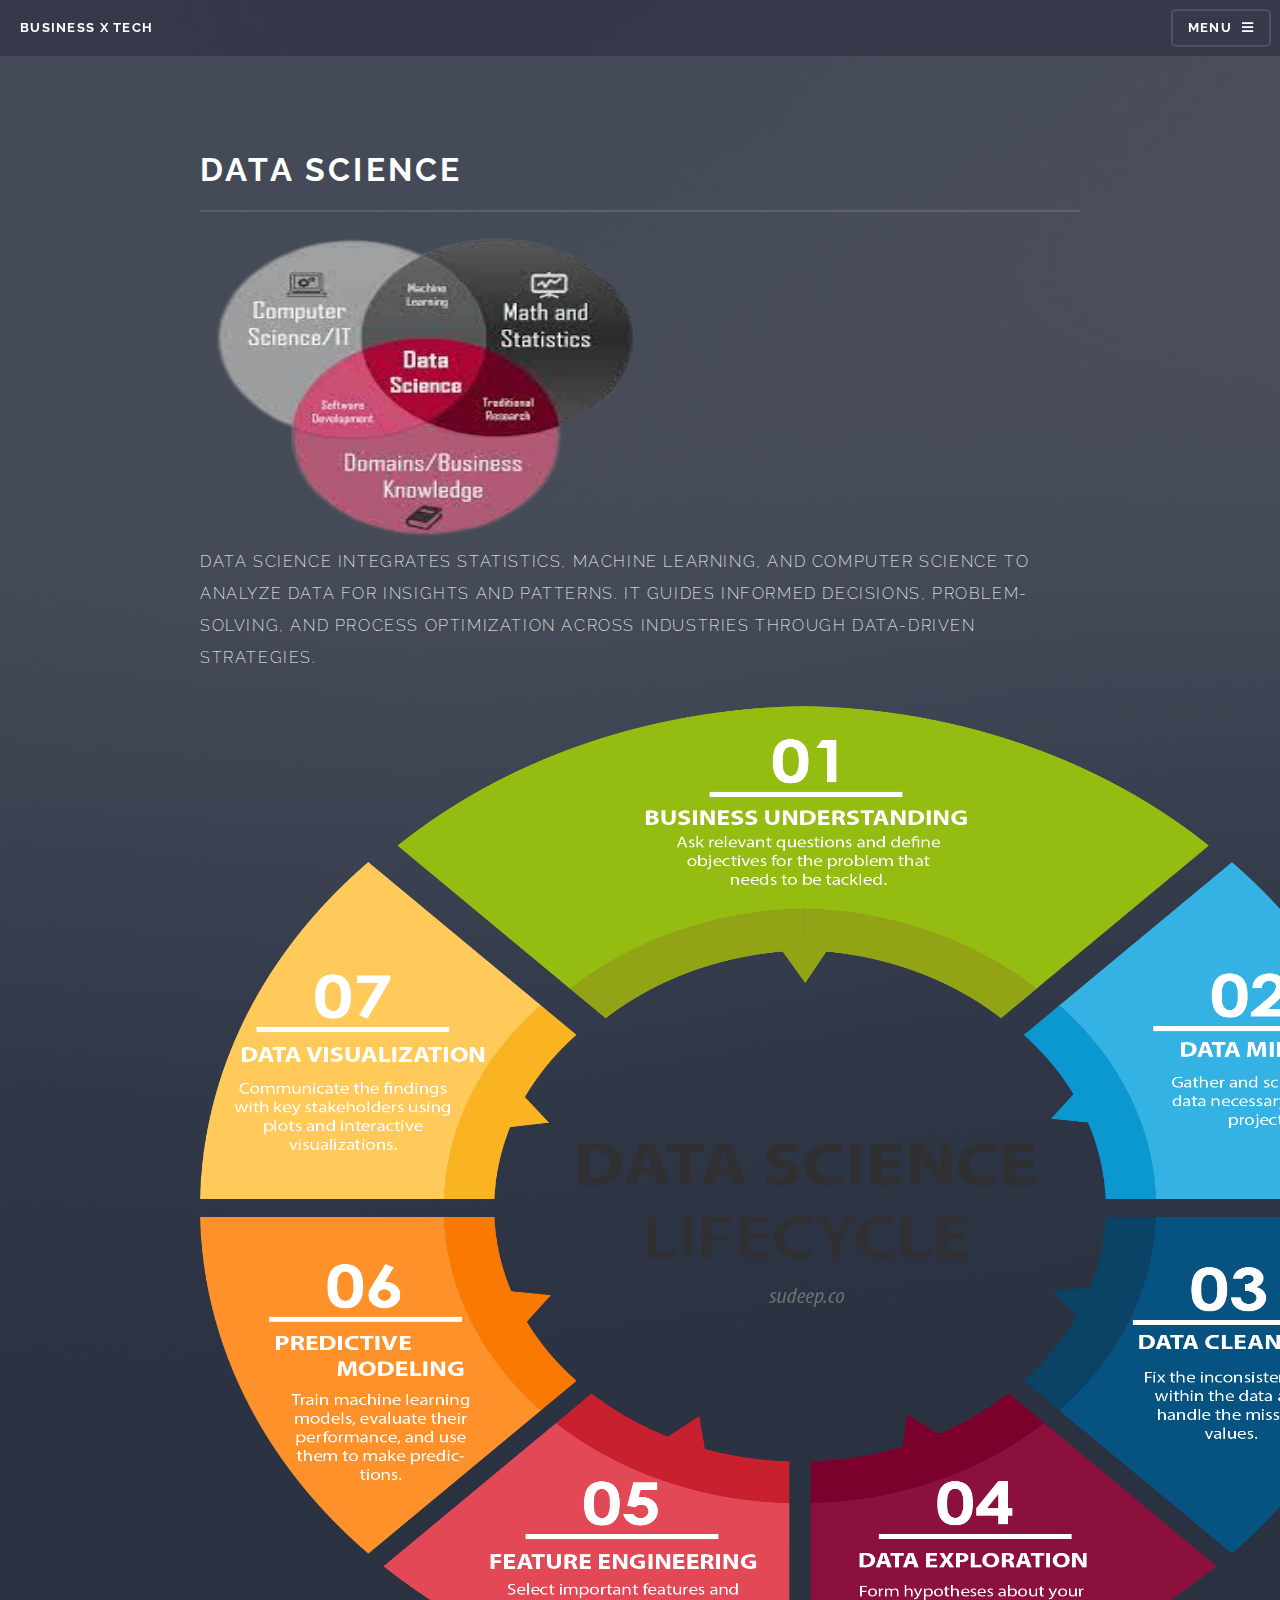
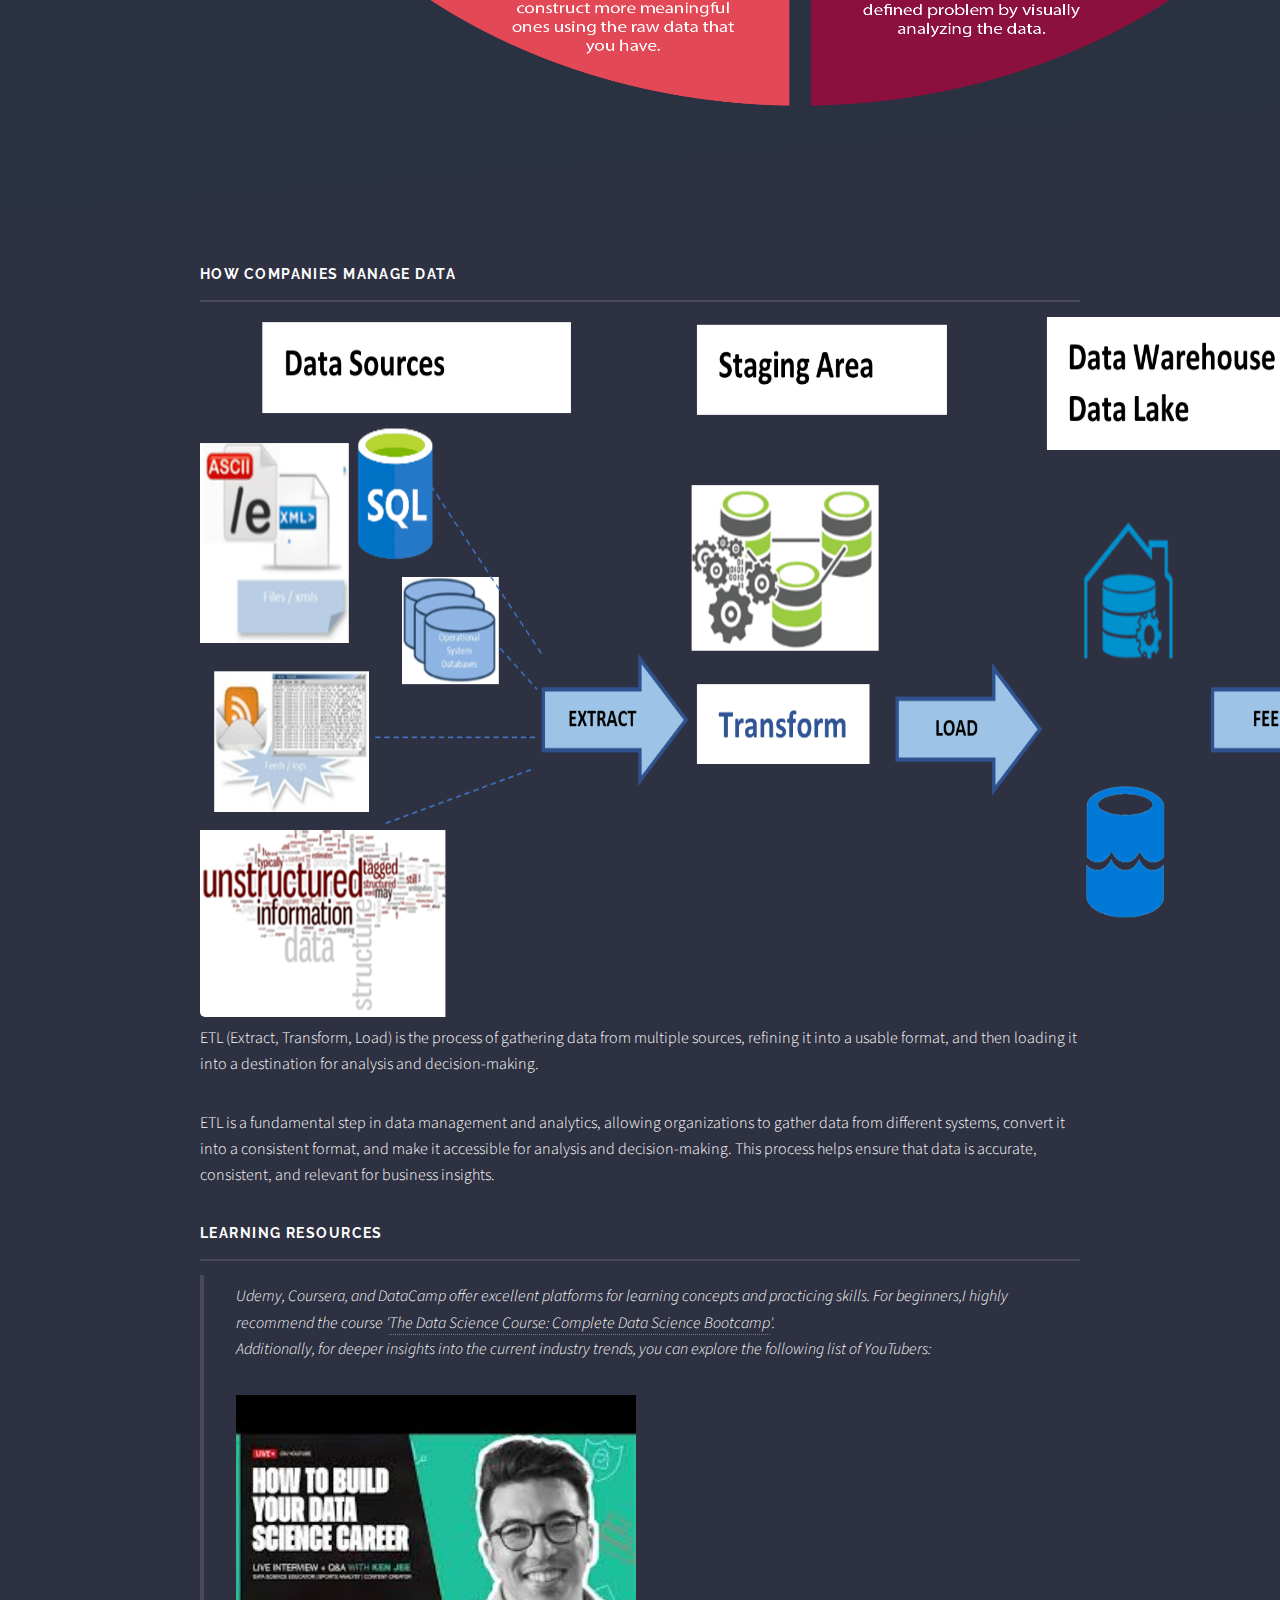
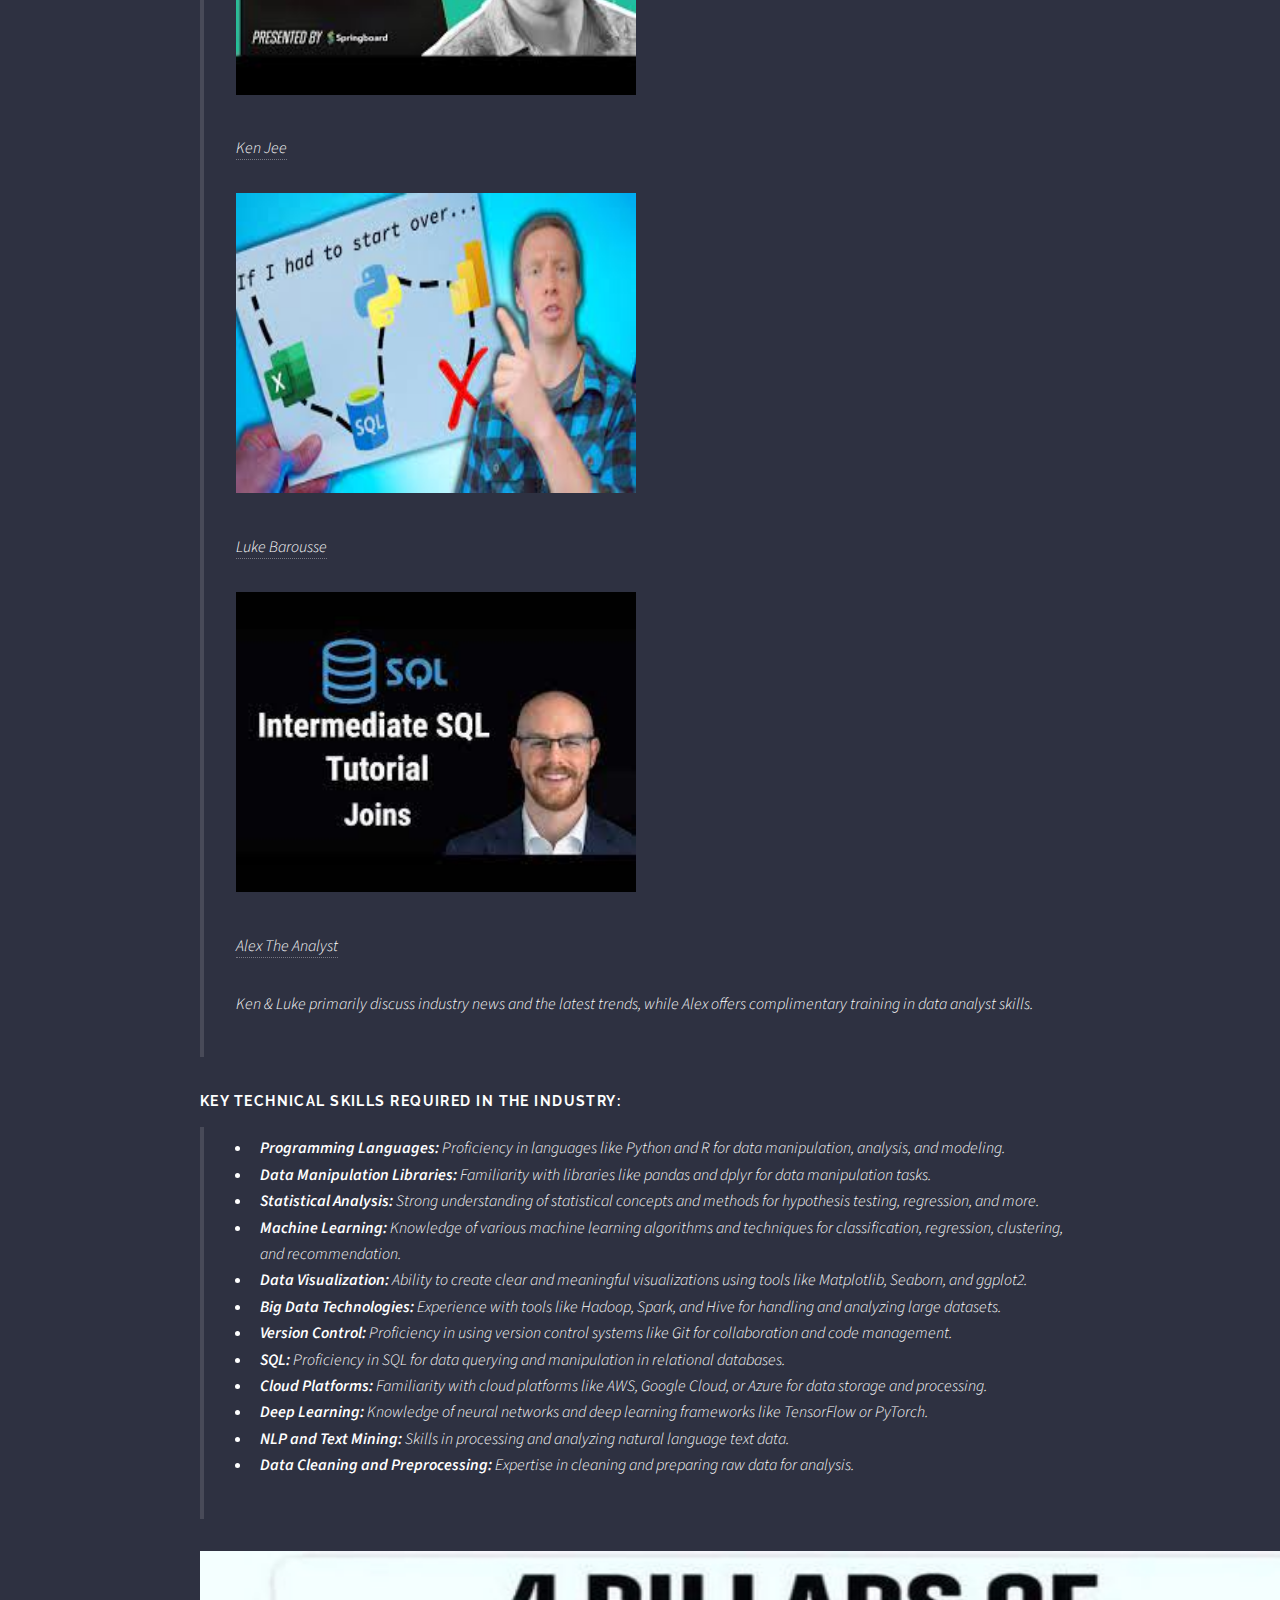
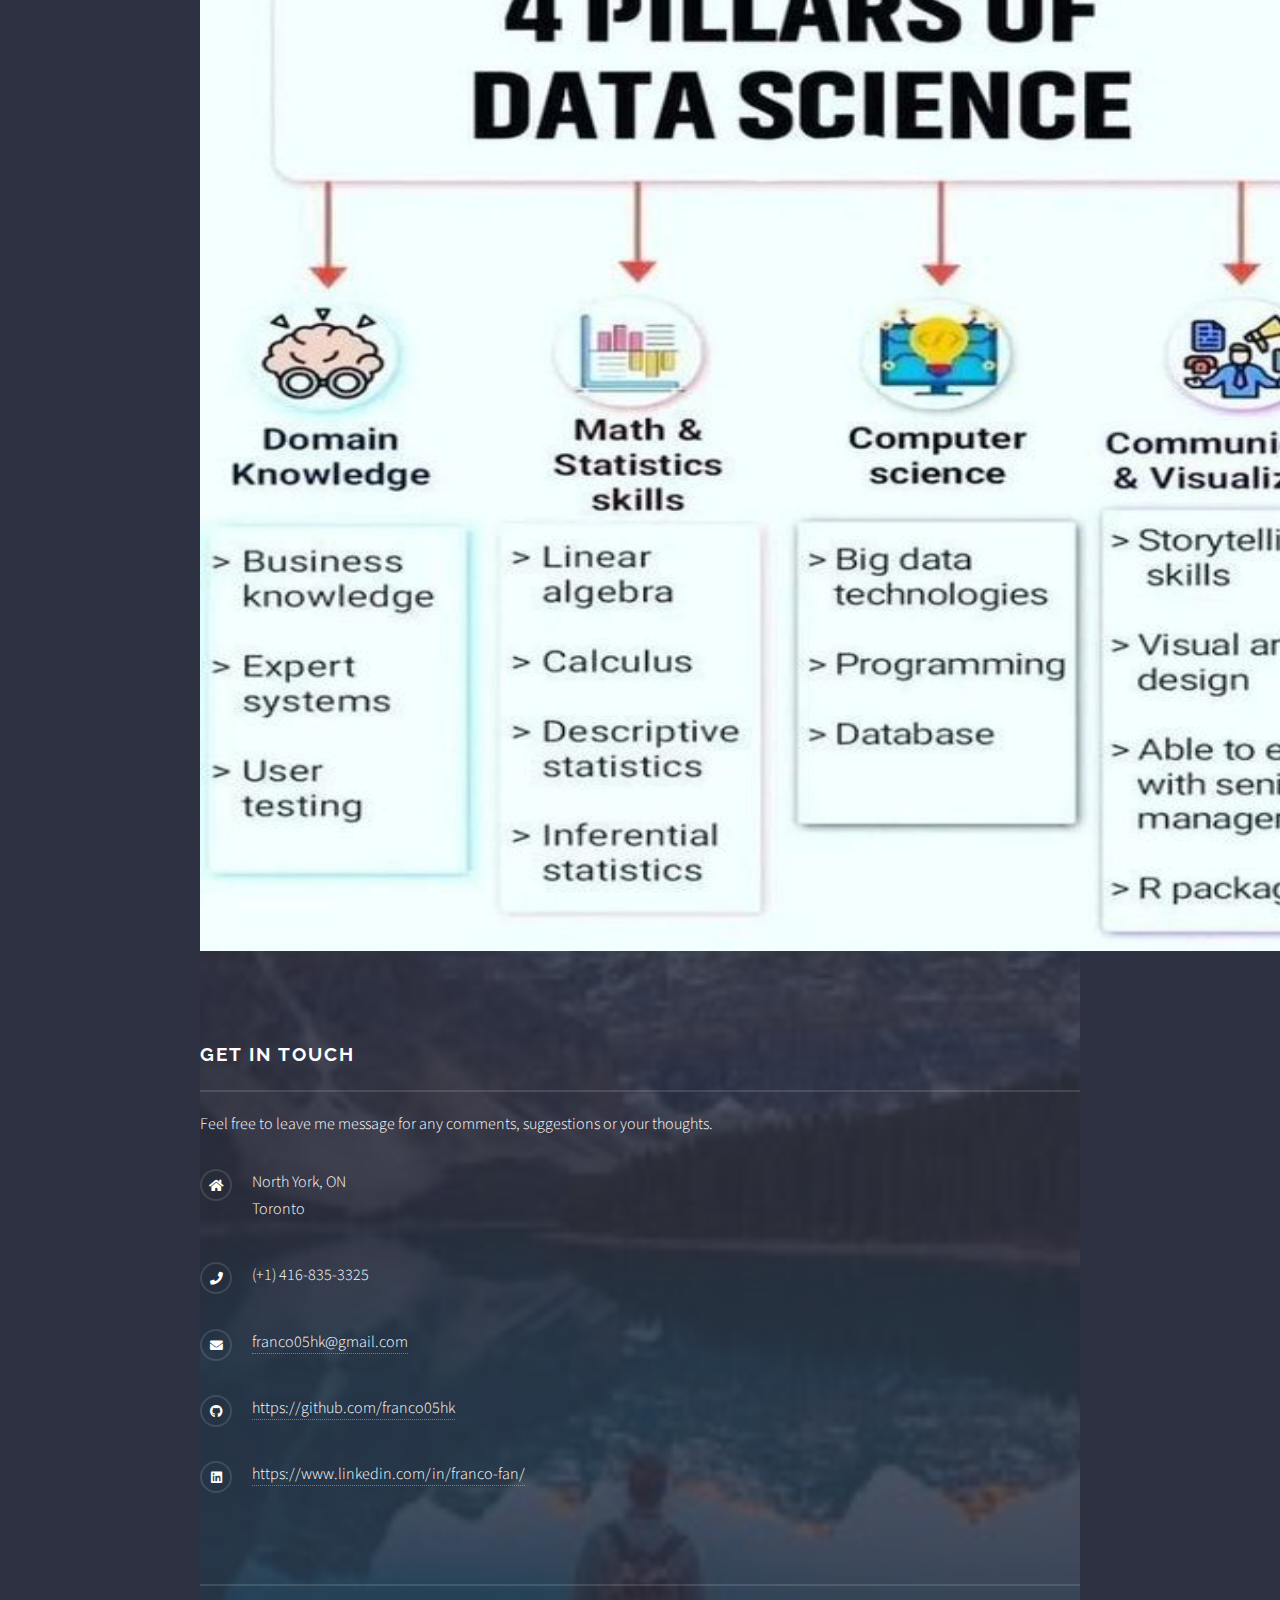
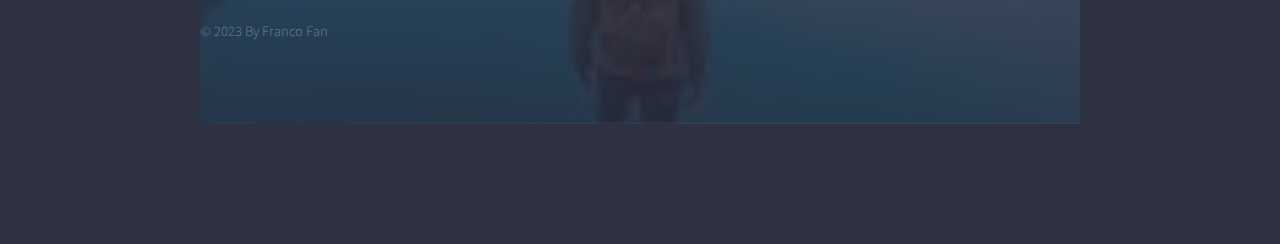
==== commit f0b6c6e6: "update 3 pages" ====
--- a/elements.html
+++ b/elements.html
@@ -6,7 +6,7 @@
 -->
 <html>
 	<head>
-		<title>Elements - Solid State by HTML5 UP</title>
+		<title>Data Science</title>
 		<meta charset="utf-8" />
 		<meta name="viewport" content="width=device-width, initial-scale=1, user-scalable=no" />
 		<link rel="stylesheet" href="assets/css/main.css" />
@@ -19,7 +19,7 @@
 
 				<!-- Header -->
 					<header id="header">
-						<h1><a href="index.html">Solid State</a></h1>
+						<h1><a href="#top">Business x Tech</a></h1>
 						<nav>
 							<a href="#menu">Menu</a>
 						</nav>
@@ -31,10 +31,9 @@
 							<h2>Menu</h2>
 							<ul class="links">
 								<li><a href="index.html">Home</a></li>
-								<li><a href="generic.html">Generic</a></li>
-								<li><a href="elements.html">Elements</a></li>
-								<li><a href="#">Log In</a></li>
-								<li><a href="#">Sign Up</a></li>
+								<li><a href="generic.html">About Me</a></li>
+								<li><a href="elements.html">Data Science</a></li>
+
 							</ul>
 							<a href="#" class="close">Close</a>
 						</div>
@@ -44,9 +43,10 @@
 					<section id="wrapper">
 						<header>
 							<div class="inner">
-								<h2>Elements</h2>
-								<p>Phasellus non pulvinar erat. Fusce tincidunt nisl eget ipsum.</p>
-							</div>
+								<h2>Data Science</h2>
+								<img src="images/gann-removebg-preview.png" alt="Paris" class="center" width="450em" height="300em">
+								<p>Data science integrates statistics, machine learning, and computer science to analyze data for insights and patterns. It guides informed decisions, problem-solving, and process optimization across industries through data-driven strategies.</p>
+								<img src="images/chart.png" alt="Trulli" width="1200em" height="1000em"></div>
 						</header>
 
 						<!-- Content -->
@@ -54,25 +54,41 @@
 								<div class="inner">
 
 									<section>
-										<h3 class="major">Text</h3>
-										<p>This is <b>bold</b> and this is <strong>strong</strong>. This is <i>italic</i> and this is <em>emphasized</em>.
-										This is <sup>superscript</sup> text and this is <sub>subscript</sub> text.
-										This is <u>underlined</u> and this is code: <code>for (;;) { ... }</code>. Finally, <a href="#">this is a link</a>.</p>
-										<h4>Blockquote</h4>
-										<blockquote>Fringilla nisl. Donec accumsan interdum nisi, quis tincidunt felis sagittis eget tempus euismod. Vestibulum ante ipsum primis in faucibus vestibulum. Blandit adipiscing eu felis iaculis volutpat ac adipiscing accumsan faucibus. Vestibulum ante ipsum primis in faucibus lorem ipsum dolor sit amet nullam adipiscing eu felis.</blockquote>
-										<h4>Preformatted</h4>
-										<pre><code>i = 0;
-
-while (!deck.isInOrder()) {
-  print 'Iteration ' + i;
-  deck.shuffle();
-  i++;
-}
-
-print 'It took ' + i + ' iterations to sort the deck.';</code></pre>
-									</section>
-
-									<section>
+										<h3 class="major">How companies manage data</h3>
+										<a class="image"><img src="images/ETL-New-1.png"  width="1400em" 
+											height="700em" alt="" /></a>
+										<p>ETL (Extract, Transform, Load) is the process of gathering data from multiple sources, refining it into a usable format, and then loading it into a destination for analysis and decision-making.</p>
+										<p>ETL is a fundamental step in data management and analytics, allowing organizations to gather data from different systems, convert it into a consistent format, and make it accessible for analysis and decision-making. This process helps ensure that data is accurate, consistent, and relevant for business insights.</p>
+										<h3 class="major">Learning Resources</h3>
+										<blockquote>Udemy, Coursera, and DataCamp offer excellent platforms for learning concepts and practicing skills. For beginners,I highly recommend the course '<a href="https://www.udemy.com/course/the-data-science-course-complete-data-science-bootcamp/" target="_blank">The Data Science Course: Complete Data Science Bootcamp</a>'. 
+										<p>Additionally, for deeper insights into the current industry trends, you can explore the following list of YouTubers:</p>
+										<p><i><img src="images/kenjee.jpeg" alt="Trulli" width="400em" height="300em"></i></p><p><a href="https://www.youtube.com/@KenJee_ds" target="_blank">Ken Jee</a></p>
+										<p><img src="images/luke.jpeg" alt="Trulli" width="400em" height="300em"></p><p><a href="https://www.youtube.com/@LukeBarousse" target="_blank">Luke Barousse</a></p>
+										<p><img src="images/alex2.jpeg" alt="Trulli" width="400em" height="300em"></p>
+										<p><a href="https://www.youtube.com/@AlexTheAnalyst" target="_blank">Alex The Analyst</a></p>
+										<p>Ken & Luke primarily discuss industry news and the latest trends, while Alex offers complimentary training in data analyst skills.</p>
+										</blockquote>
+										<h3>Key technical skills required in the industry:</h3>
+										<blockquote><ul>
+											<li><strong>Programming Languages:</strong> Proficiency in languages like Python and R for data manipulation, analysis, and modeling.</li>
+											<li><strong>Data Manipulation Libraries:</strong> Familiarity with libraries like pandas and dplyr for data manipulation tasks.</li>
+											<li><strong>Statistical Analysis:</strong> Strong understanding of statistical concepts and methods for hypothesis testing, regression, and more.</li>
+											<li><strong>Machine Learning:</strong> Knowledge of various machine learning algorithms and techniques for classification, regression, clustering, and recommendation.</li>
+											<li><strong>Data Visualization:</strong> Ability to create clear and meaningful visualizations using tools like Matplotlib, Seaborn, and ggplot2.</li>
+											<li><strong>Big Data Technologies:</strong> Experience with tools like Hadoop, Spark, and Hive for handling and analyzing large datasets.</li>
+											<li><strong>Version Control:</strong> Proficiency in using version control systems like Git for collaboration and code management.</li>
+											<li><strong>SQL:</strong> Proficiency in SQL for data querying and manipulation in relational databases.</li>
+											<li><strong>Cloud Platforms:</strong> Familiarity with cloud platforms like AWS, Google Cloud, or Azure for data storage and processing.</li>
+											<li><strong>Deep Learning:</strong> Knowledge of neural networks and deep learning frameworks like TensorFlow or PyTorch.</li>
+											<li><strong>NLP and Text Mining:</strong> Skills in processing and analyzing natural language text data.</li>
+											<li><strong>Data Cleaning and Preprocessing:</strong> Expertise in cleaning and preparing raw data for analysis.</li>
+										  </ul>
+										</blockquote>
+									</section>
+									<section>
+										<img src="images/pillar.jpg" alt="Trulli" width="1200em" height="1000em">
+										</section>
+									<!-- <section>
 										<h3 class="major">Lists</h3>
 										<div class="row">
 											<div class="col-6 col-12-medium">
@@ -359,49 +375,49 @@
 								</div>
 							</div>
 
-					</section>
+					</section> -->
 
 				<!-- Footer -->
-					<section id="footer">
-						<div class="inner">
-							<h2 class="major">Get in touch</h2>
-							<p>Cras mattis ante fermentum, malesuada neque vitae, eleifend erat. Phasellus non pulvinar erat. Fusce tincidunt, nisl eget mattis egestas, purus ipsum consequat orci, sit amet lobortis lorem lacus in tellus. Sed ac elementum arcu. Quisque placerat auctor laoreet.</p>
-							<form method="post" action="#">
-								<div class="fields">
-									<div class="field">
-										<label for="name">Name</label>
-										<input type="text" name="name" id="name" />
-									</div>
-									<div class="field">
-										<label for="email">Email</label>
-										<input type="email" name="email" id="email" />
-									</div>
-									<div class="field">
-										<label for="message">Message</label>
-										<textarea name="message" id="message" rows="4"></textarea>
-									</div>
+				<section id="footer">
+					<div class="inner">
+						<h2 class="major">Get in touch</h2>
+						<p>Feel free to leave me message for any comments, suggestions or your thoughts.</p>
+						<!-- <form method="post" action="#">
+							 <div class="fields">
+								<div class="field">
+									<label for="name">Name</label>
+									<input type="text" name="name" id="name" />
 								</div>
-								<ul class="actions">
-									<li><input type="submit" value="Send Message" /></li>
-								</ul>
-							</form>
-							<ul class="contact">
-								<li class="icon solid fa-home">
-									Untitled Inc<br />
-									1234 Somewhere Road Suite #2894<br />
-									Nashville, TN 00000-0000
-								</li>
-								<li class="icon solid fa-phone">(000) 000-0000</li>
-								<li class="icon solid fa-envelope"><a href="#">information@untitled.tld</a></li>
-								<li class="icon brands fa-twitter"><a href="#">twitter.com/untitled-tld</a></li>
-								<li class="icon brands fa-facebook-f"><a href="#">facebook.com/untitled-tld</a></li>
-								<li class="icon brands fa-instagram"><a href="#">instagram.com/untitled-tld</a></li>
-							</ul>
-							<ul class="copyright">
-								<li>&copy; Untitled Inc. All rights reserved.</li><li>Design: <a href="http://html5up.net">HTML5 UP</a></li>
-							</ul>
-						</div>
-					</section>
+								<div class="field">
+									<label for="email">Email</label>
+									<input type="email" name="email" id="email" />
+								</div>
+								<div class="field">
+									<label for="message">Message</label>
+									<textarea name="message" id="message" rows="4"></textarea>
+								</div>
+							</div>
+							<ul class="actions">
+								<li><input type="submit" value="Send Message" /></li>
+							</ul> 
+						</form> -->
+						<ul class="contact">
+							<li class="icon solid fa-home">
+								North York, ON <br />
+								Toronto<br />
+								
+							</li>
+							<li class="icon solid fa-phone">(+1) 416-835-3325</li>
+							<li class="icon solid fa-envelope"><a>franco05hk@gmail.com</a></li>
+							<li class="icon brands fa-github"><a href="https://github.com/franco05hk" target="_blank">https://github.com/franco05hk</a></li>
+							<li class="icon brands fa-linkedin"><a href="https://www.linkedin.com/in/franco-fan/" target="_blank">https://www.linkedin.com/in/franco-fan/</a></li>
+							<!-- <li class="icon brands fa-instagram"><a href="#">instagram.com/untitled-tld</a></li> -->
+						</ul>
+						<ul class="copyright">
+							<li> &copy; 2023 By Franco Fan</li>
+						</ul>
+					</div>
+				</section>
 
 			</div>
 
--- a/assets/css/main.css
+++ b/assets/css/main.css
@@ -1,10 +1,10 @@
 @import url(fontawesome-all.min.css);
 @import url("https://fonts.googleapis.com/css?family=Raleway:200,700|Source+Sans+Pro:300,600,300italic,600italic");
 
-/*
-	Solid State by HTML5 UP
-	html5up.net | @ajlkn
-	Free for personal and commercial use under the CCA 3.0 license (html5up.net/license)
+/*
+	Solid State by HTML5 UP
+	html5up.net | @ajlkn
+	Free for personal and commercial use under the CCA 3.0 license (html5up.net/license)
 */
 
 html, body, div, span, applet, object,
@@ -101,11 +101,11 @@
 	body {
 		background-color: #2e3141;
 		background-image: linear-gradient(to top, rgba(46, 49, 65, 0.8), rgba(46, 49, 65, 0.8)), url("../../images/bg.jpg");
-		background-size: auto,+		background-size: auto,
  cover;
-		background-attachment: fixed,+		background-attachment: fixed,
  fixed;
-		background-position: center,+		background-position: center,
  center;
 	}
 
@@ -270,6 +270,11 @@
 		}
 
 		h1.major, h2.major, h3.major, h4.major, h5.major, h6.major {
+			padding-bottom: 1em;
+			border-bottom: solid 2px rgba(255, 255, 255, 0.125);
+		}
+		h1.title2, h2.title2, h3.title2, h4.title2, h5.title2, h6.title2 {
+			padding-left: 3em;
 			padding-bottom: 1em;
 			border-bottom: solid 2px rgba(255, 255, 255, 0.125);
 		}
@@ -3463,16 +3468,18 @@
 
 		@media screen and (max-width: 1280px) {
 
-			#banner {
+			 #banner {
 				padding: 7em 0 8.25em 0 ;
 				background-color: #2e3141;
-				background-image: linear-gradient(to top, rgba(46, 49, 65, 0.8), rgba(46, 49, 65, 0.8)), url("../../images/bg.jpg");
-				background-size: auto,+				background-image: 
+				linear-gradient(to top, rgba(46, 49, 65, 0.8), rgba(46, 49, 65, 0.8)),  
+				url("../../images/bg1.jpg");
+				background-size: auto,
  cover;
-				background-position: center,+				background-position: center,
  center;
 				margin-bottom: -6.5em;
-			}
+			} 
 
 		}
 
@@ -3579,9 +3586,9 @@
 			padding: 9em 0 6.25em 0 ;
 			background-color: #2e3141;
 			background-image: linear-gradient(to top, rgba(46, 49, 65, 0.8), rgba(46, 49, 65, 0.8)), url("../../images/bg.jpg");
-			background-size: auto,+			background-size: auto,
  cover;
-			background-position: center,+			background-position: center,
  0% 30%;
 			margin-bottom: -6.5em;
 		}
@@ -3592,9 +3599,9 @@
 
 		#wrapper > header {
 			padding: 11em 3em 7.375em 3em ;
-			background-size: auto,+			background-size: auto,
  cover;
-			background-position: center,+			background-position: center,
  0% 0%;
 			margin-bottom: -4.75em;
 		}
@@ -3609,7 +3616,7 @@
 
 		#wrapper > header {
 			padding: 6.5em 2em 3em 2em ;
-			background-size: auto,+			background-size: auto,
  125%;
 			margin-bottom: -2.5em;
 		}
@@ -4031,7 +4038,7 @@
 
 		#footer .inner form {
 			margin: 0 3em 0 0;
-			width: calc(50% - 1.5em);
+			/* width: calc(50% - 1.5em); */
 		}
 
 		#footer .inner .contact {
@@ -4071,10 +4078,10 @@
 
 		#footer {
 			background-color: #2e3141;
-			background-image: linear-gradient(to top, rgba(46, 49, 65, 0.8), rgba(46, 49, 65, 0.8)), url("../../images/bg.jpg");
-			background-size: auto,+			background-image: linear-gradient(to top, rgba(46, 49, 65, 0.8), rgba(46, 49, 65, 0.8)), url("../../images/lake.jpeg");
+			background-size: auto,
  cover;
-			background-position: center,+			background-position: center,
  center;
 			margin-top: -6.5em;
 			padding-top: 6.5em;
@@ -4153,4 +4160,81 @@
 			padding: 2em 1.5em 0.1em 1.5em ;
 		}
 
+	}
+
+	@import url('https://fonts.googleapis.com/css2?family=Jost:wght@200;300;400&display=swap');
+	.design-section {
+	  display: flex;
+	  flex-direction: column;
+	  align-items: center;
+	  justify-content: center;
+	  background-color: #1f1f1f;
+	  min-height: 100vh;
+	  padding: 100px 0;
+	  font-family: Jost;
+	}
+	
+	.design {
+	  display: flex;
+	  align-items: center;
+	  justify-content: center;
+	}
+	
+	.timeline {
+	  width: 80%;
+	  height: auto;
+	  max-width: 800px;
+	  margin: 0 auto;
+	  display: flex;
+	  flex-direction: column;
+	}
+	
+	.timeline-content {
+	  padding: 20px;
+	  background: #1f1f1f;
+	  -webkit-box-shadow: 5px 5px 10px #1a1a1a, -5px -5px 10px #242424;
+			  box-shadow: 5px 5px 10px #1a1a1a, -5px -5px 10px #242424;
+	  border-radius: 5px;
+	  color: white;
+	  padding: 1.75rem;
+	  transition: 0.4s ease;
+	  overflow-wrap: break-word !important;
+	  margin: 1rem;
+	  margin-bottom: 20px;
+	  border-radius: 6px;
+	}
+	
+	.timeline-component {
+	  margin: 0px 20px 20px 20px;
+	}
+	
+	@media screen and (min-width: 768px) {
+	  .timeline {
+		display: grid;
+		grid-template-columns: 1fr 3px 1fr;
+	  }
+	  .timeline-middle {
+		position: relative;
+		background-image: linear-gradient(45deg, #F27121, #E94057, #8A2387);
+		width: 3px;
+		height: 100%;
+	  }
+	  .main-middle {
+		opacity: 0;
+	  }
+	  .timeline-circle {
+		position: absolute;
+		top: 0;
+		left: 50%;
+		width: 15px;
+		height: 15px;
+		border-radius: 50%;
+		background-image: linear-gradient(45deg, #F27121, #E94057, #8A2387);
+		-webkit-transform: translateX(-50%);
+				transform: translateX(-50%);
+	  }
+p.paragraph1{
+	padding-left:3em;
+}
+
 	}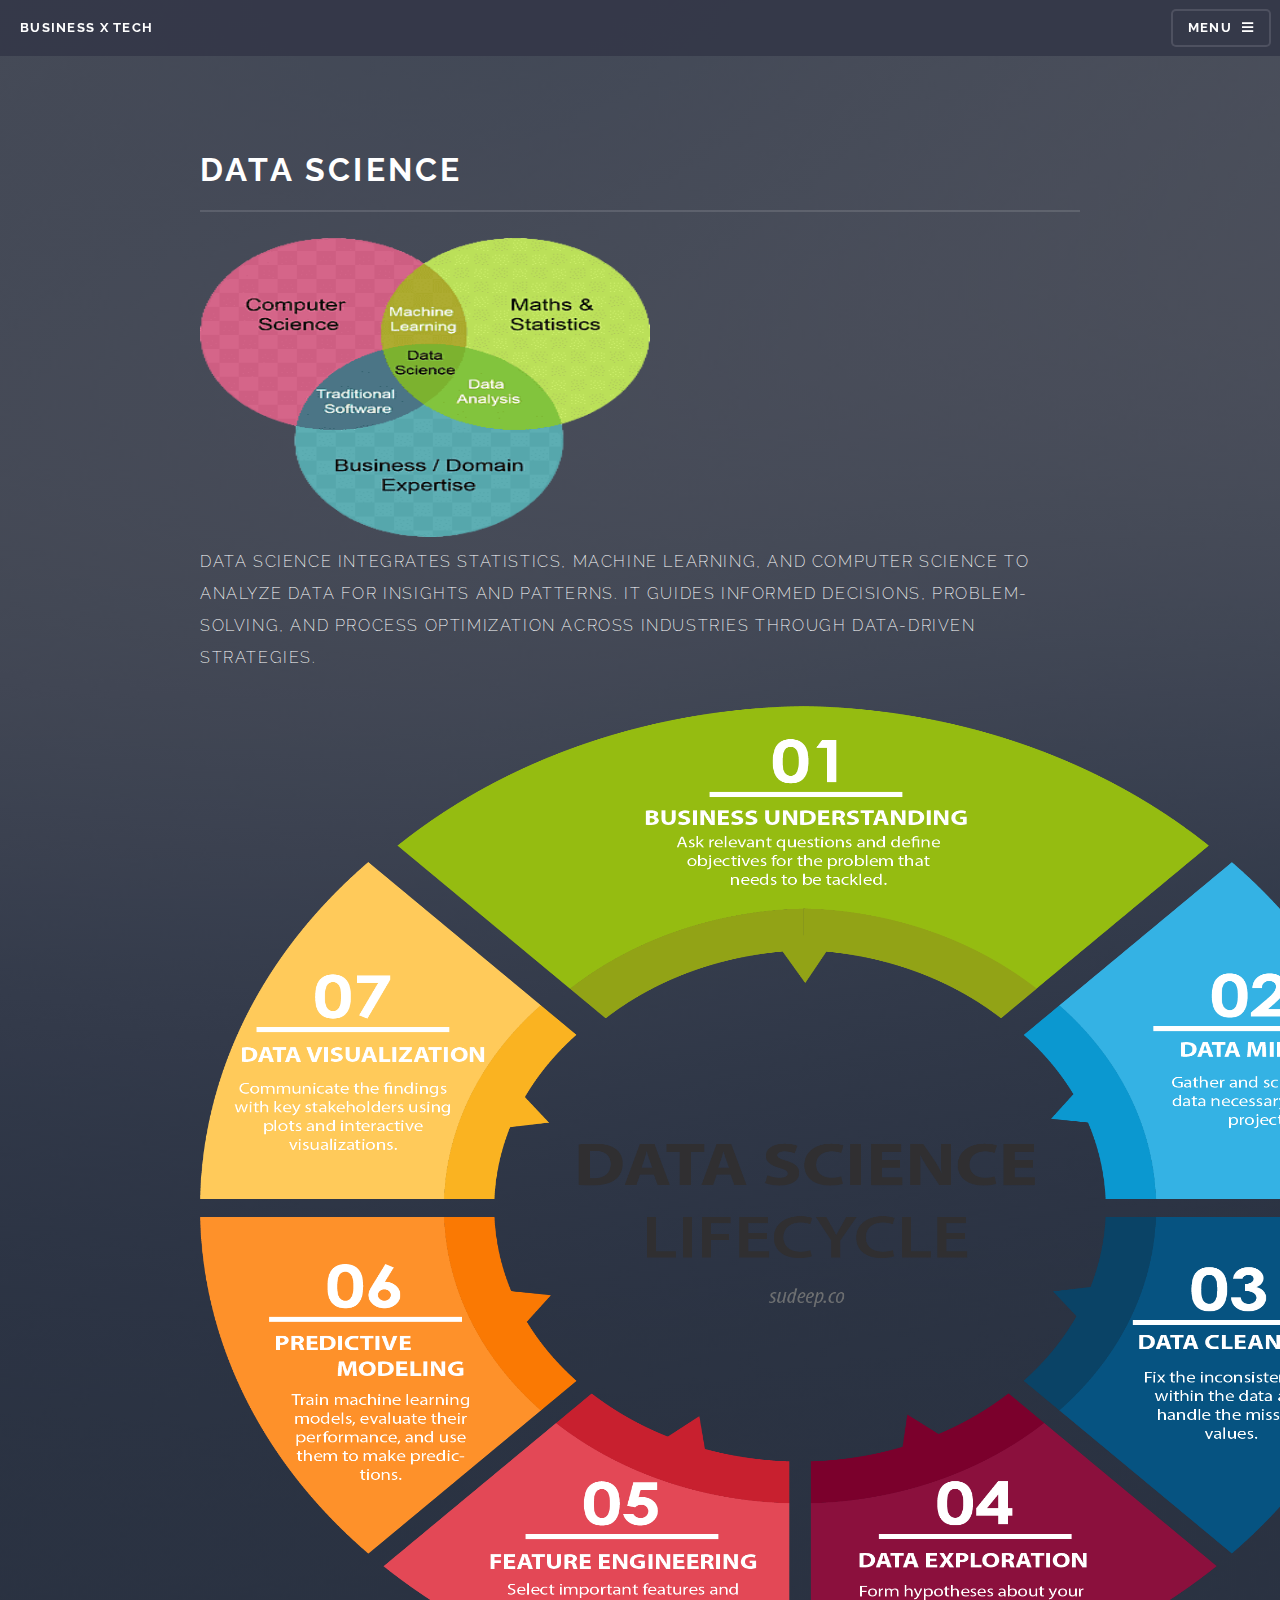
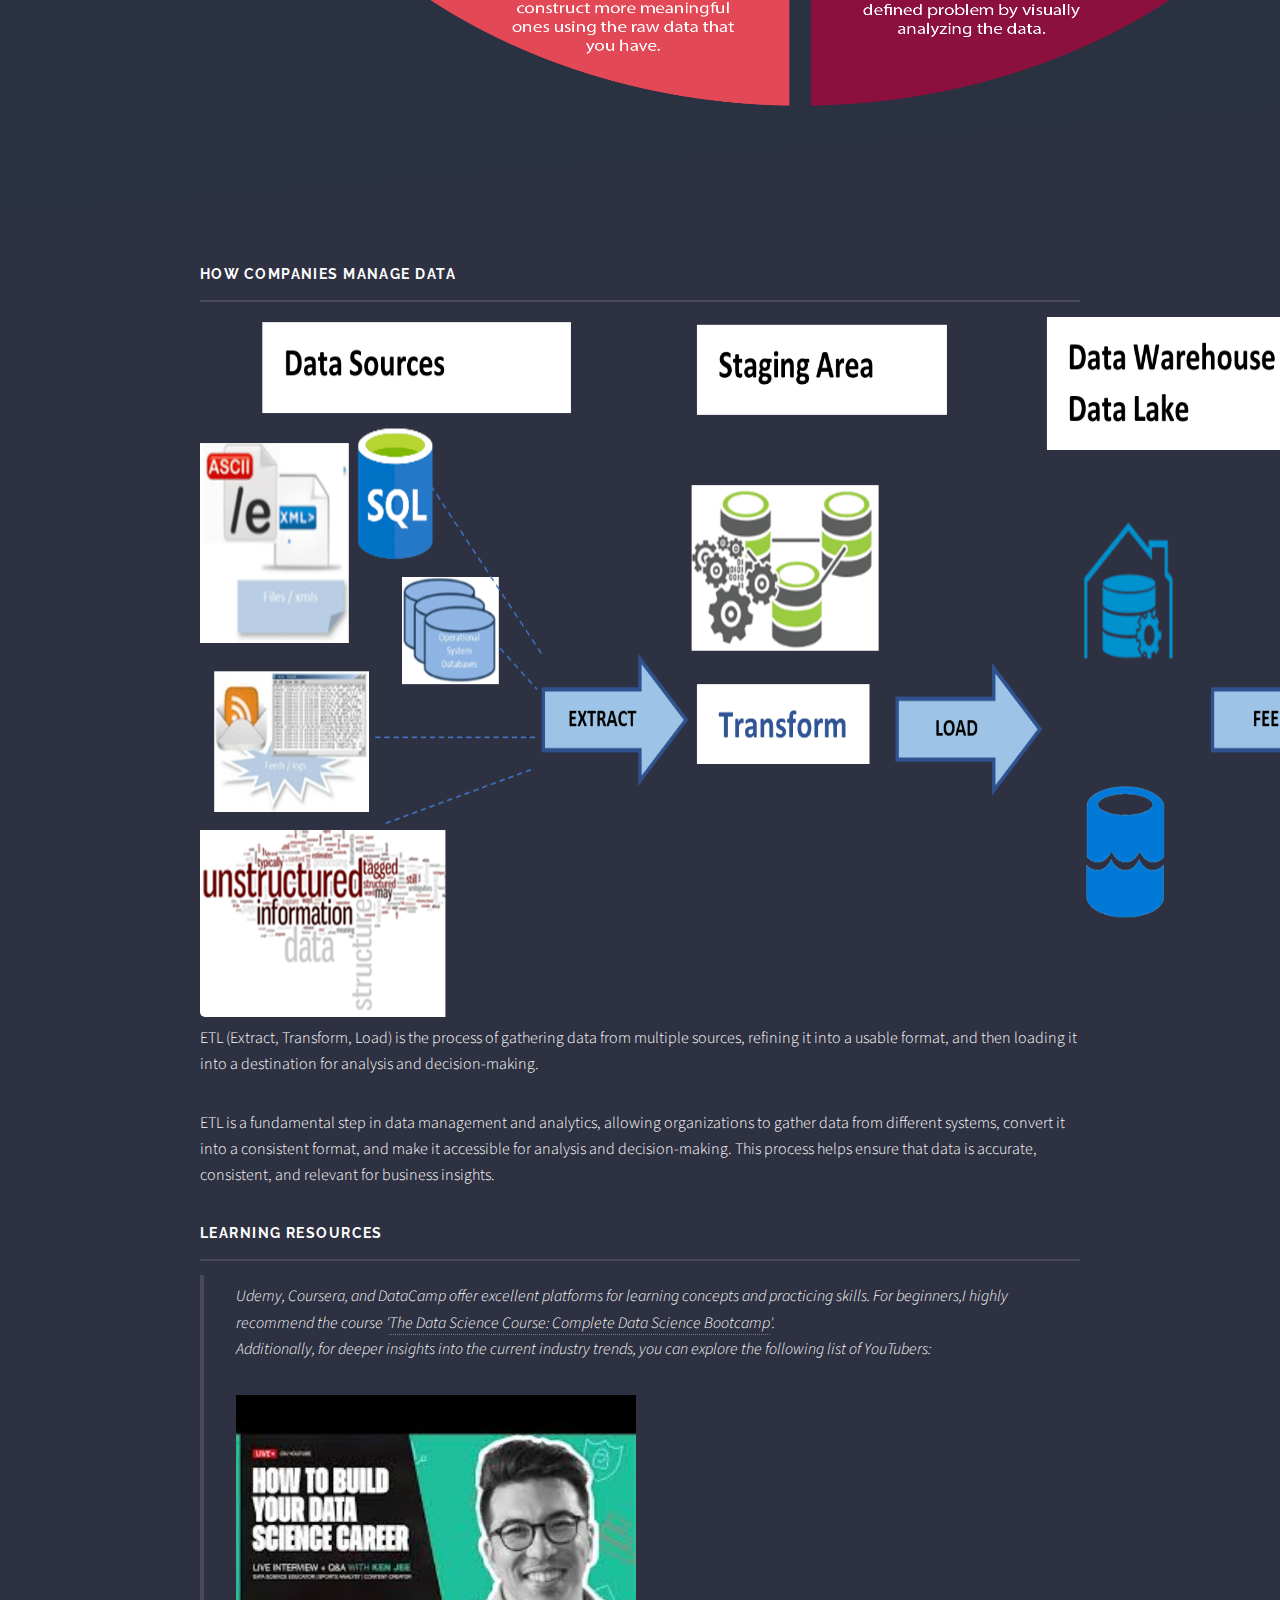
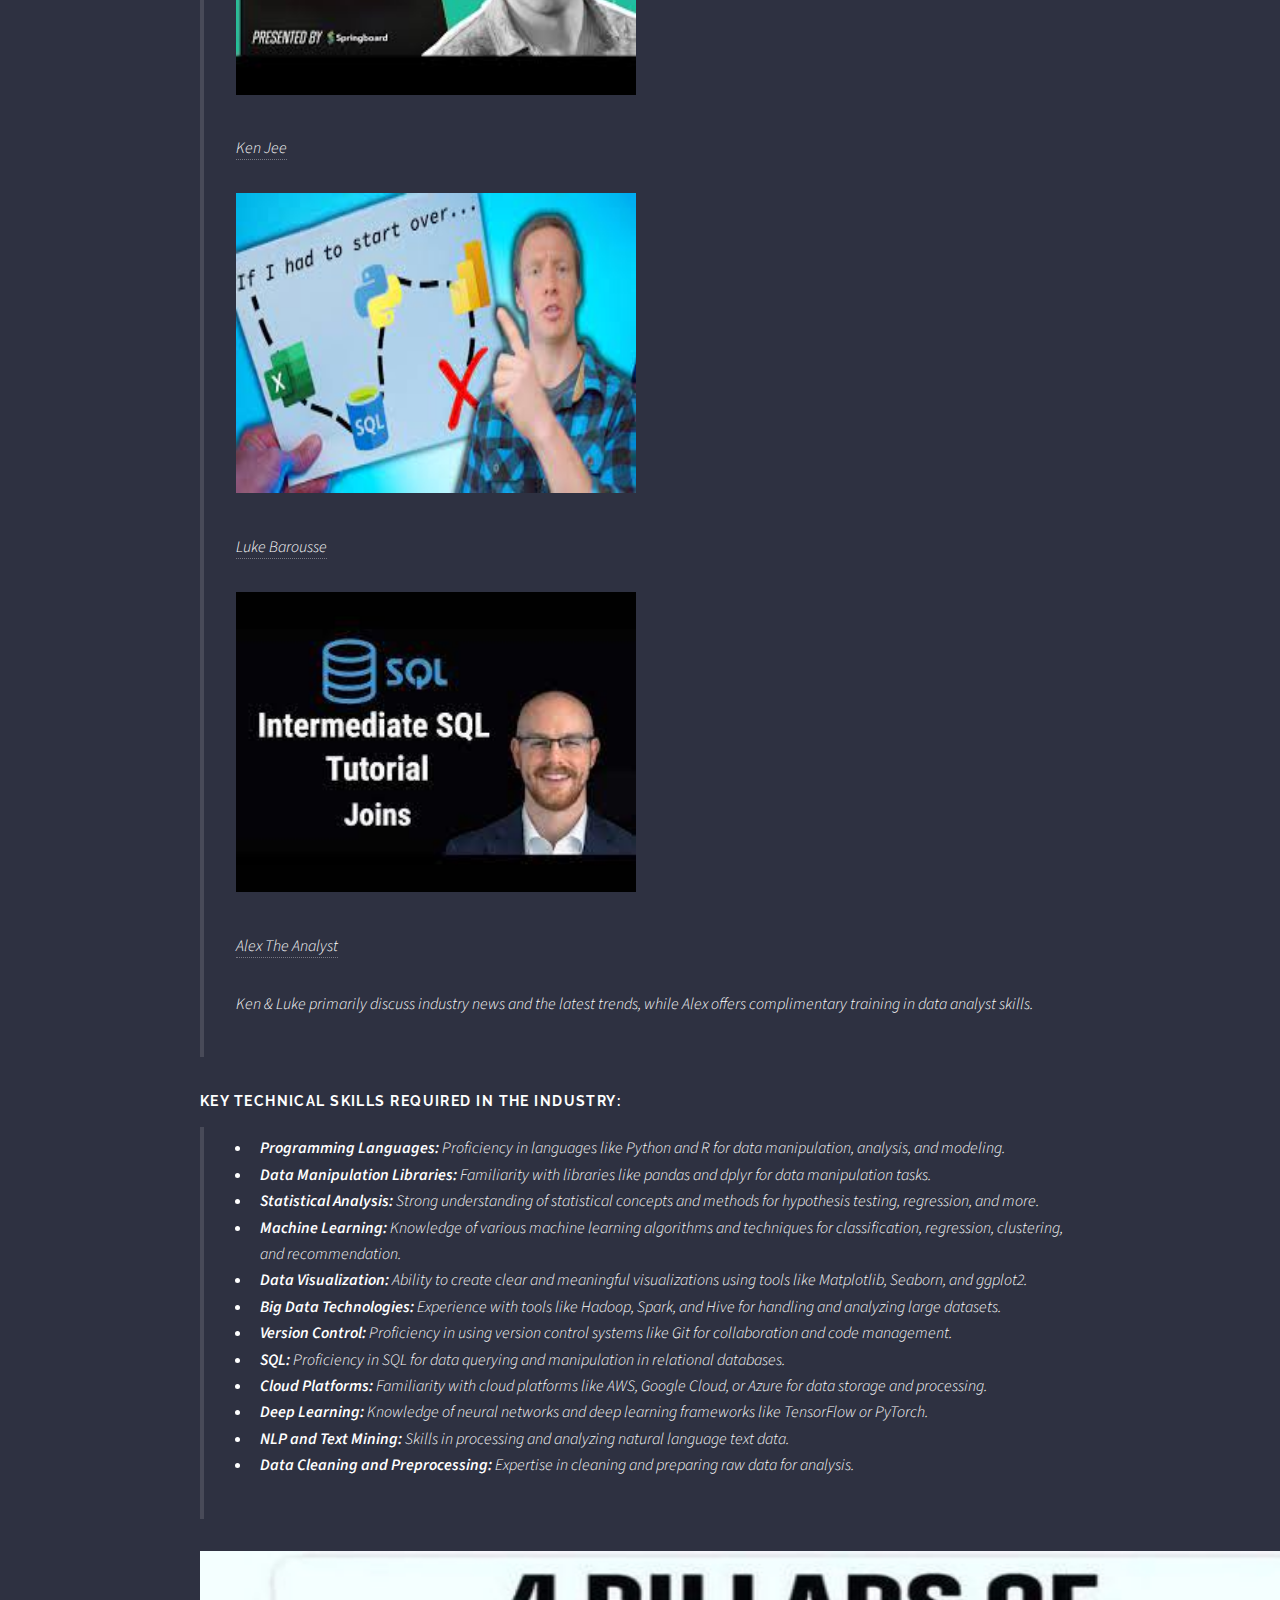
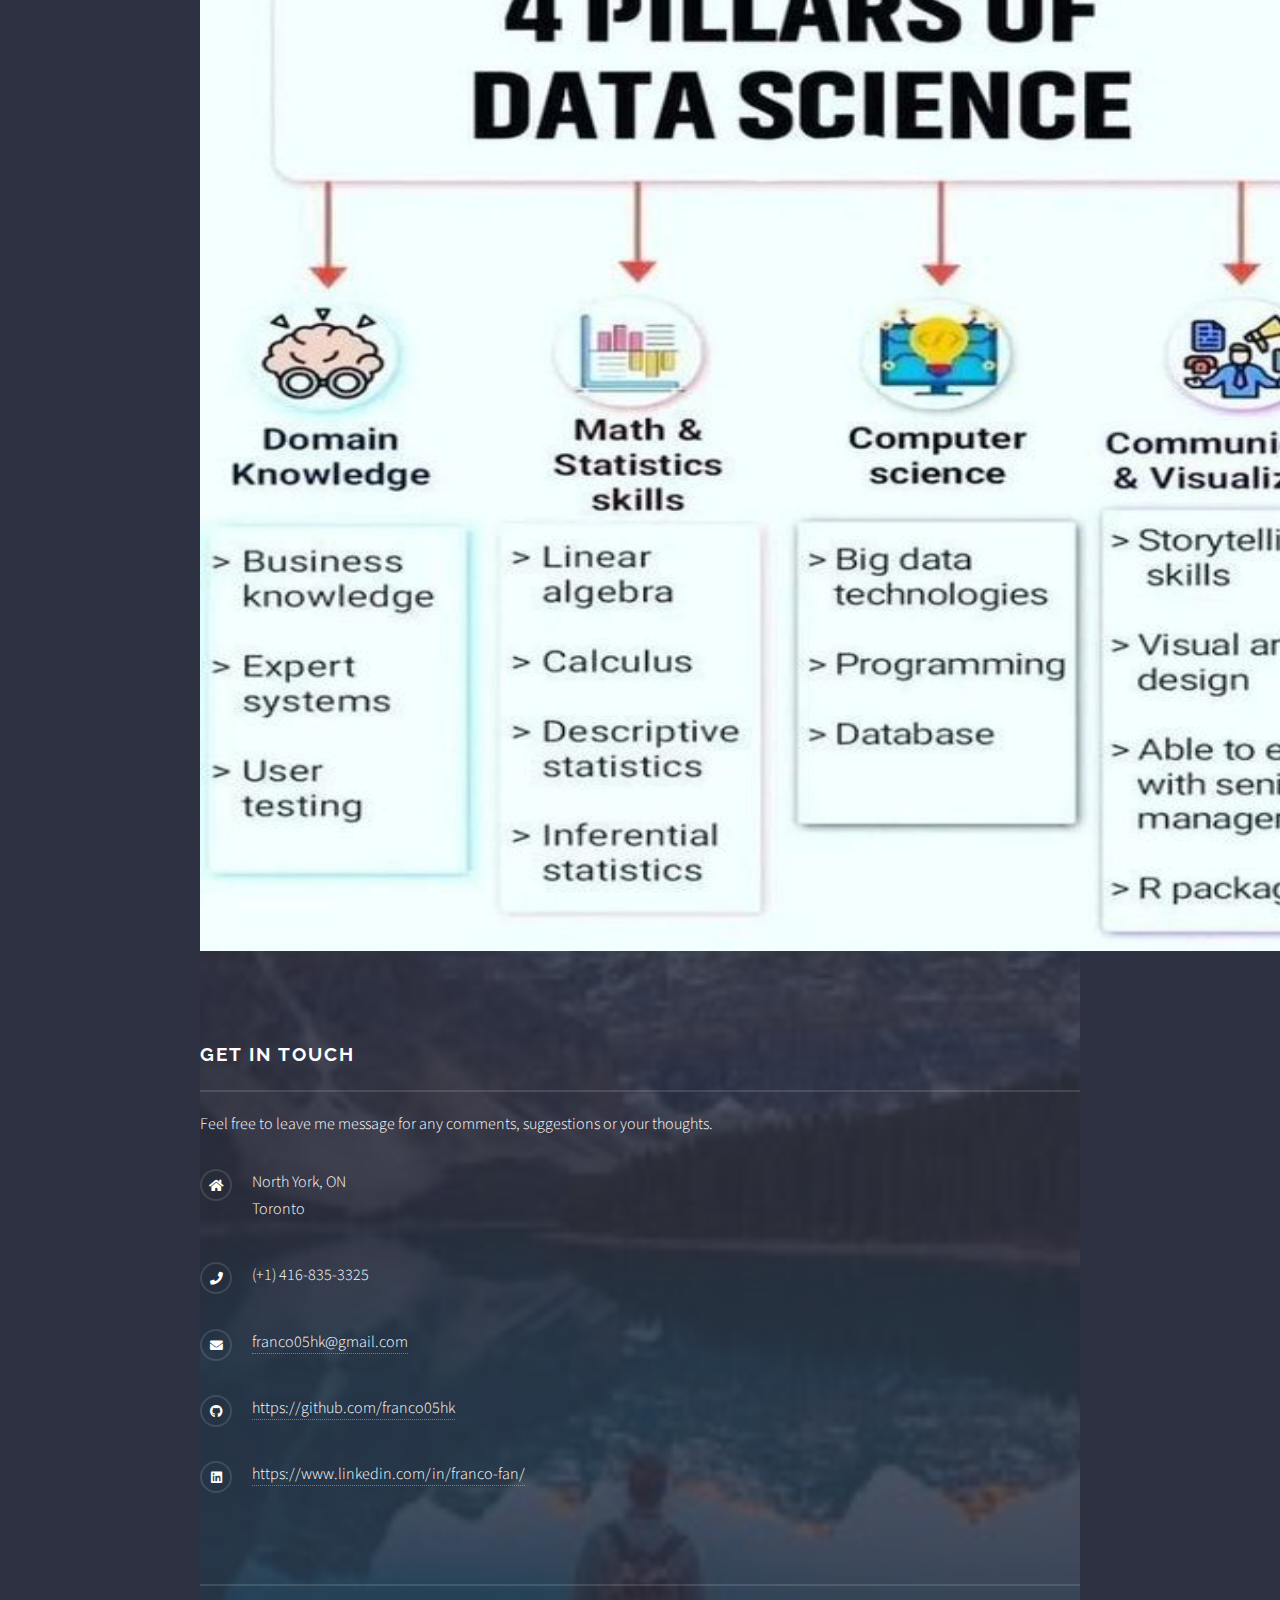
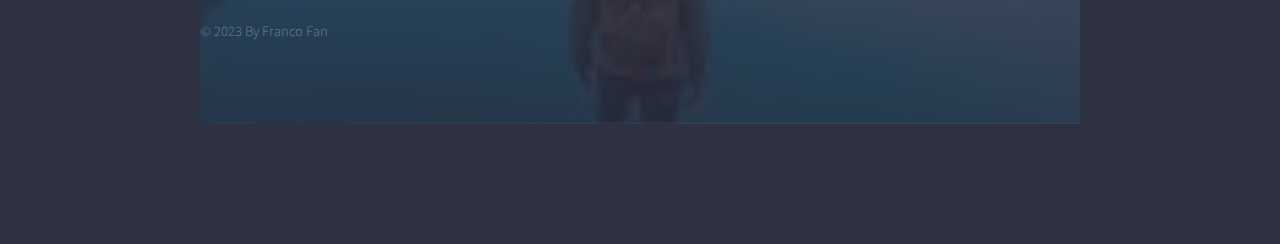
==== commit 4965482e: "adjust venn diagram" ====
--- a/elements.html
+++ b/elements.html
@@ -44,7 +44,7 @@
 						<header>
 							<div class="inner">
 								<h2>Data Science</h2>
-								<img src="images/gann-removebg-preview.png" alt="Paris" class="center" width="450em" height="300em">
+								<img src="images/venn-removebg-preview.png" alt="Paris" class="center" width="450em" height="300em">
 								<p>Data science integrates statistics, machine learning, and computer science to analyze data for insights and patterns. It guides informed decisions, problem-solving, and process optimization across industries through data-driven strategies.</p>
 								<img src="images/chart.png" alt="Trulli" width="1200em" height="1000em"></div>
 						</header>
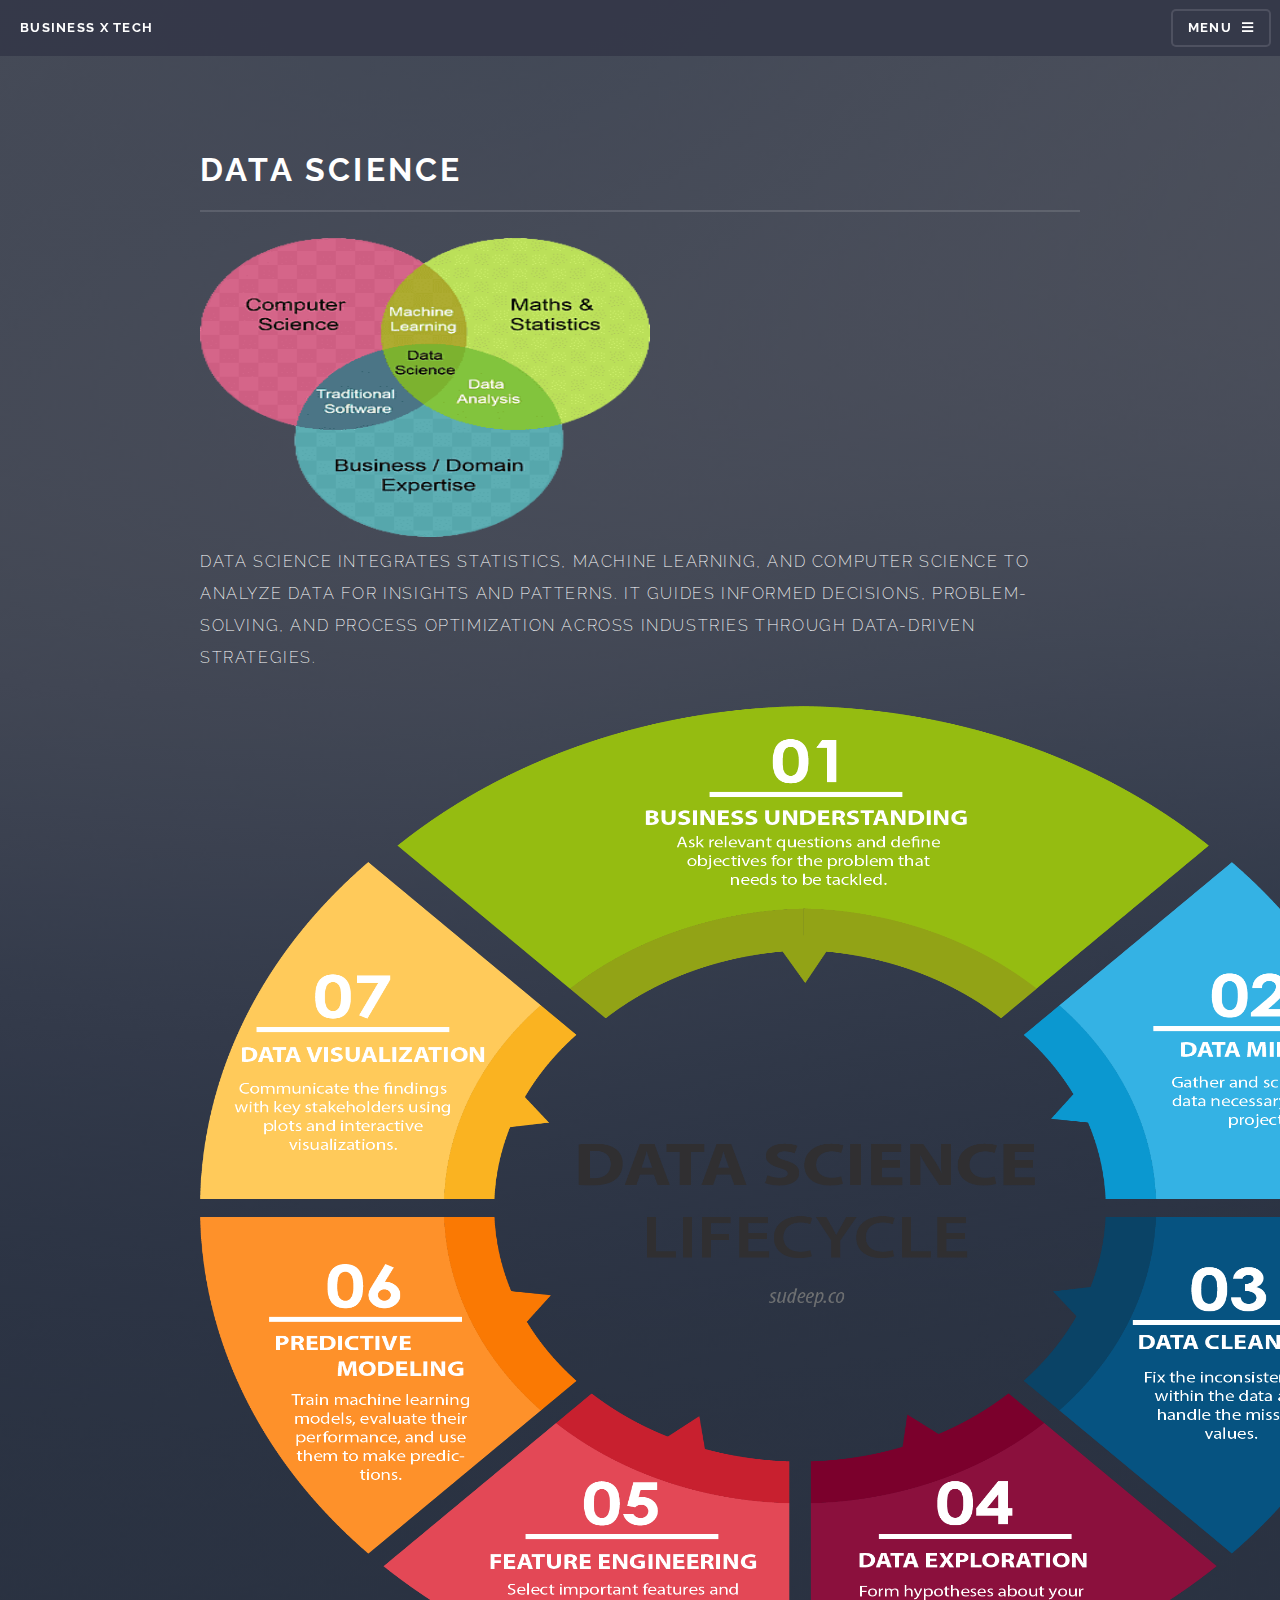
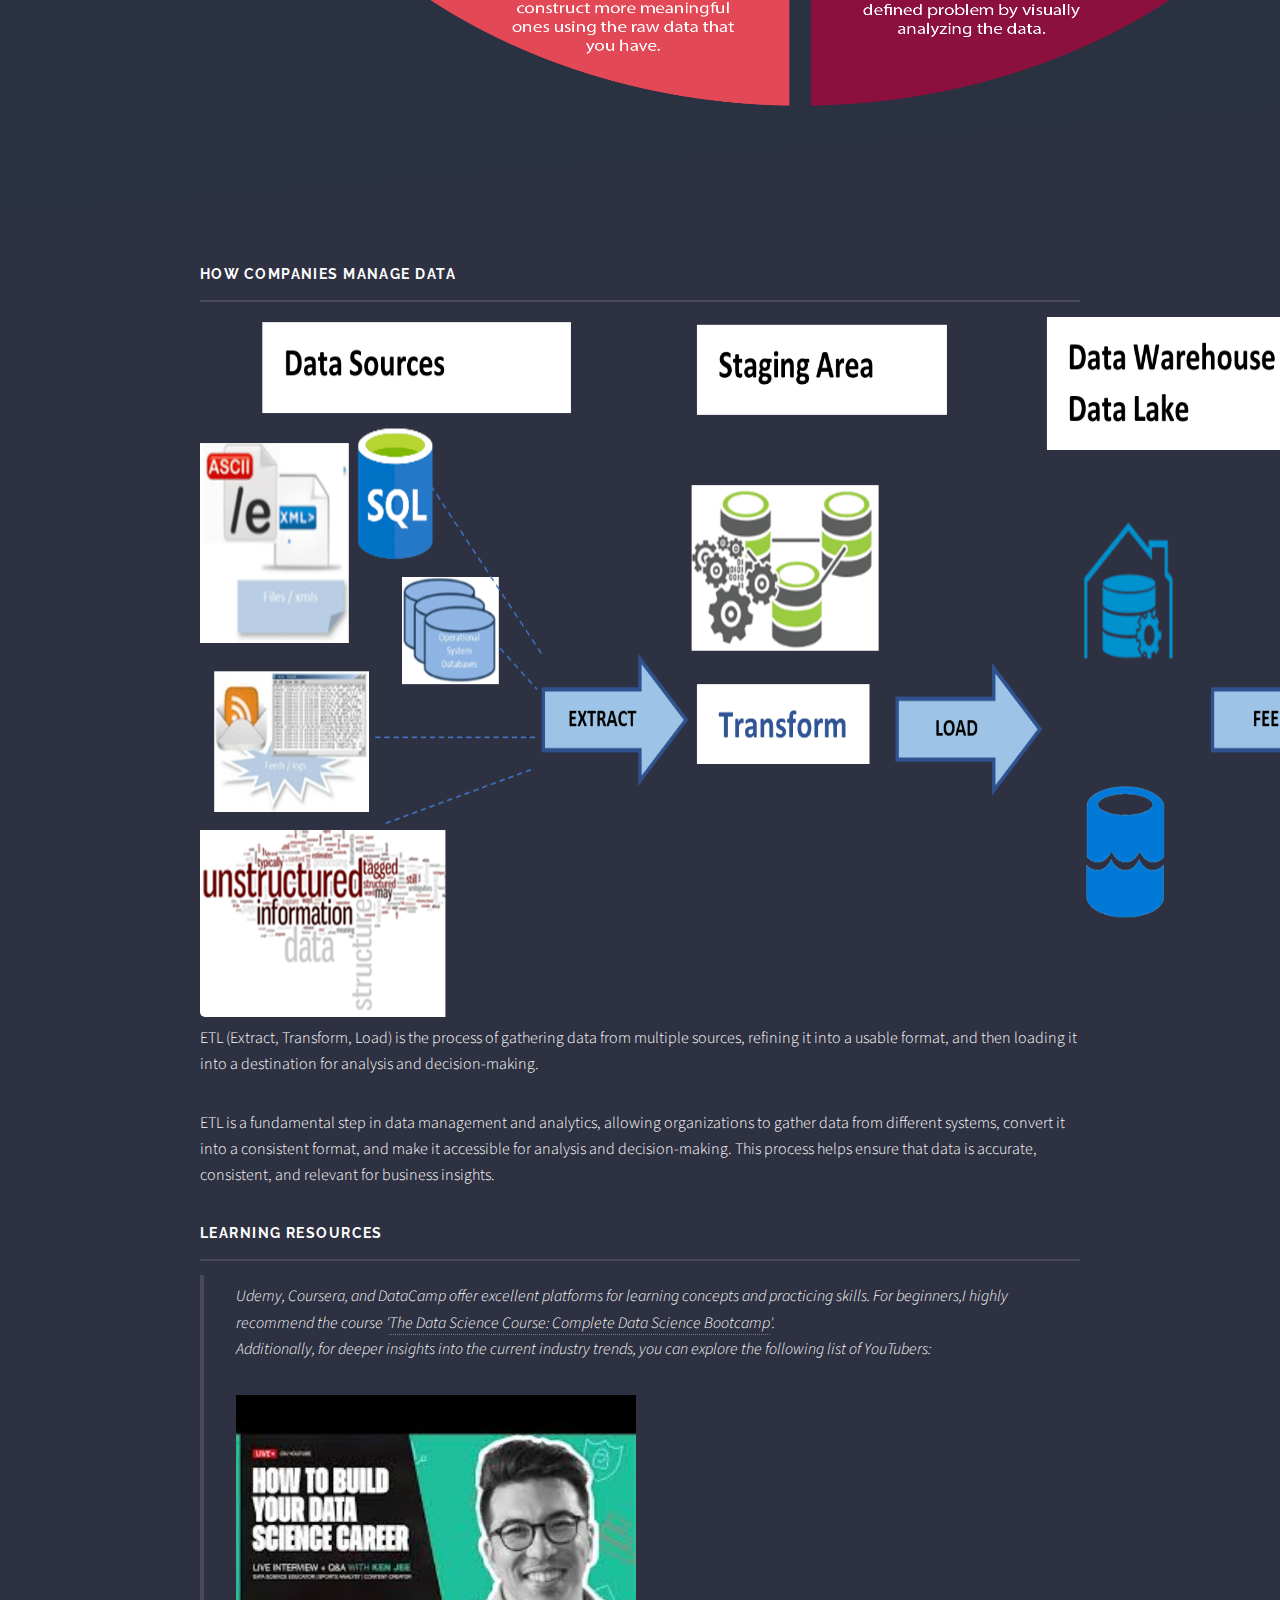
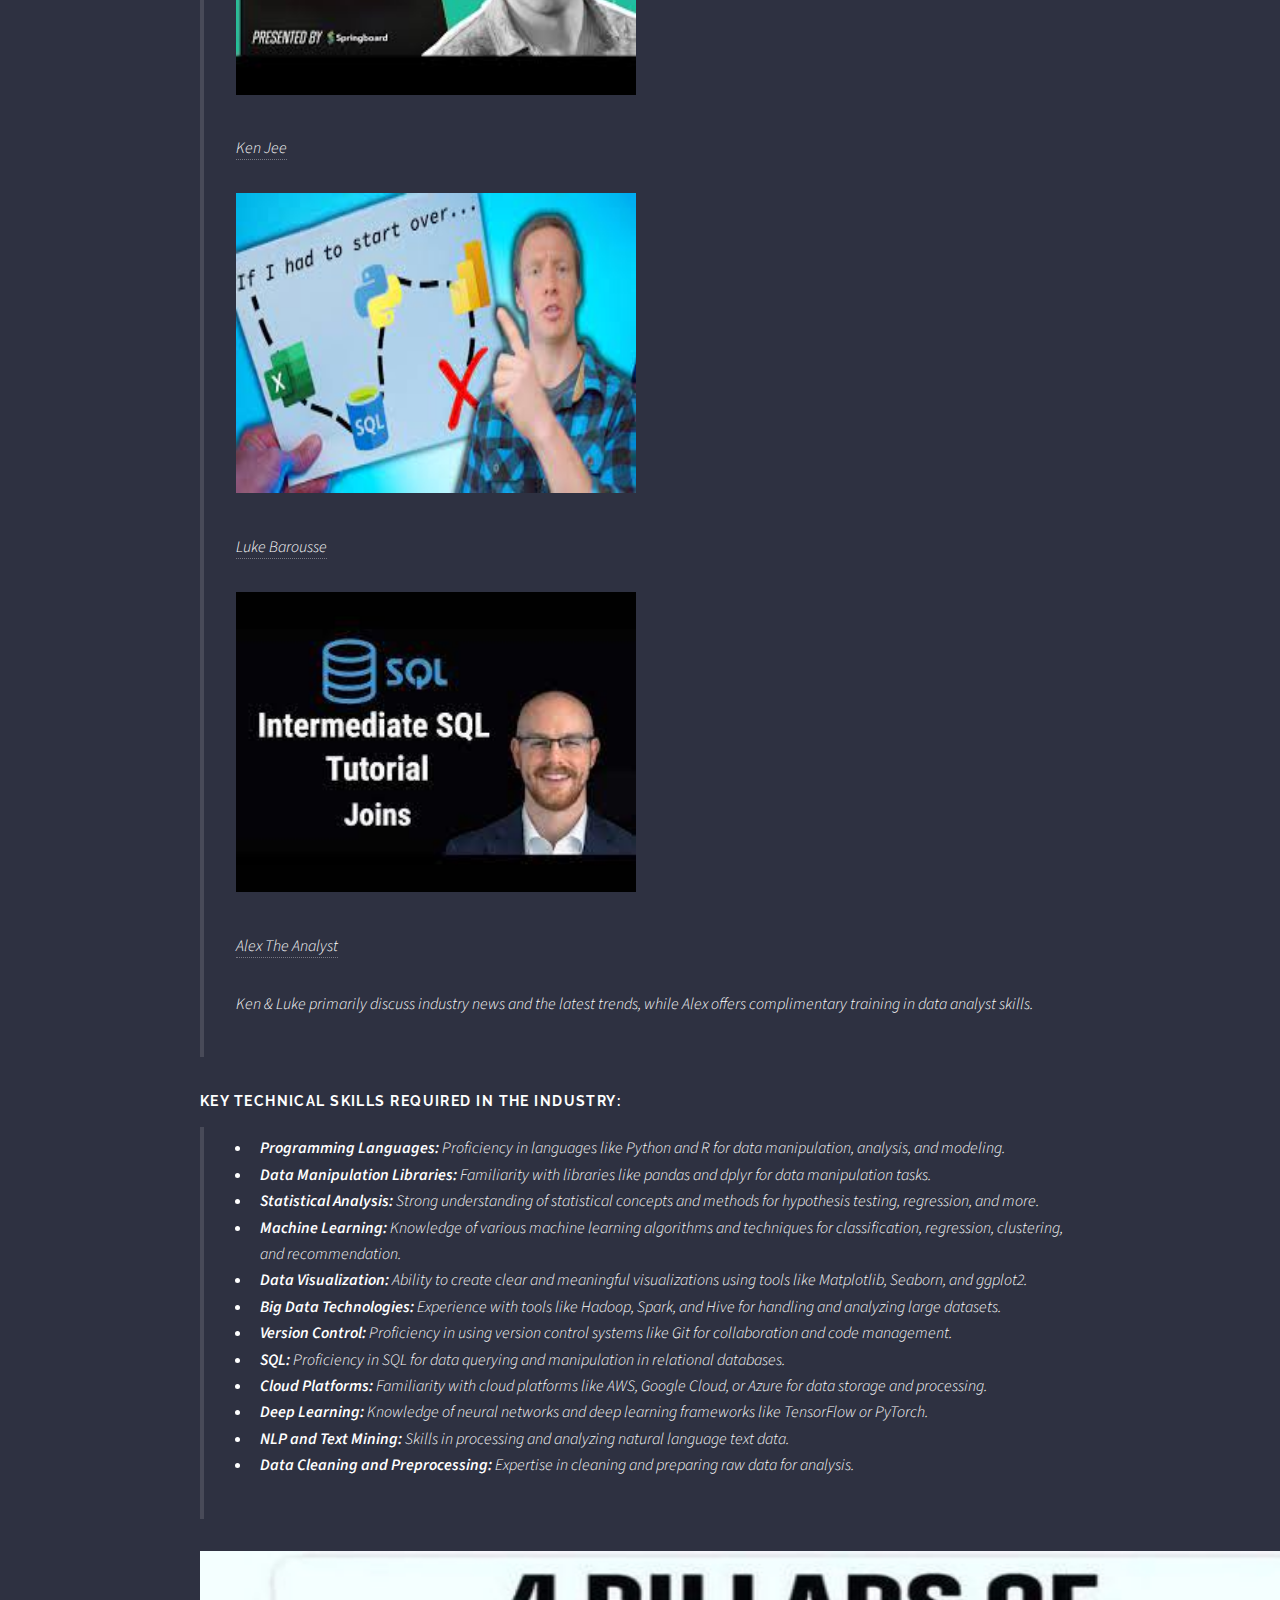
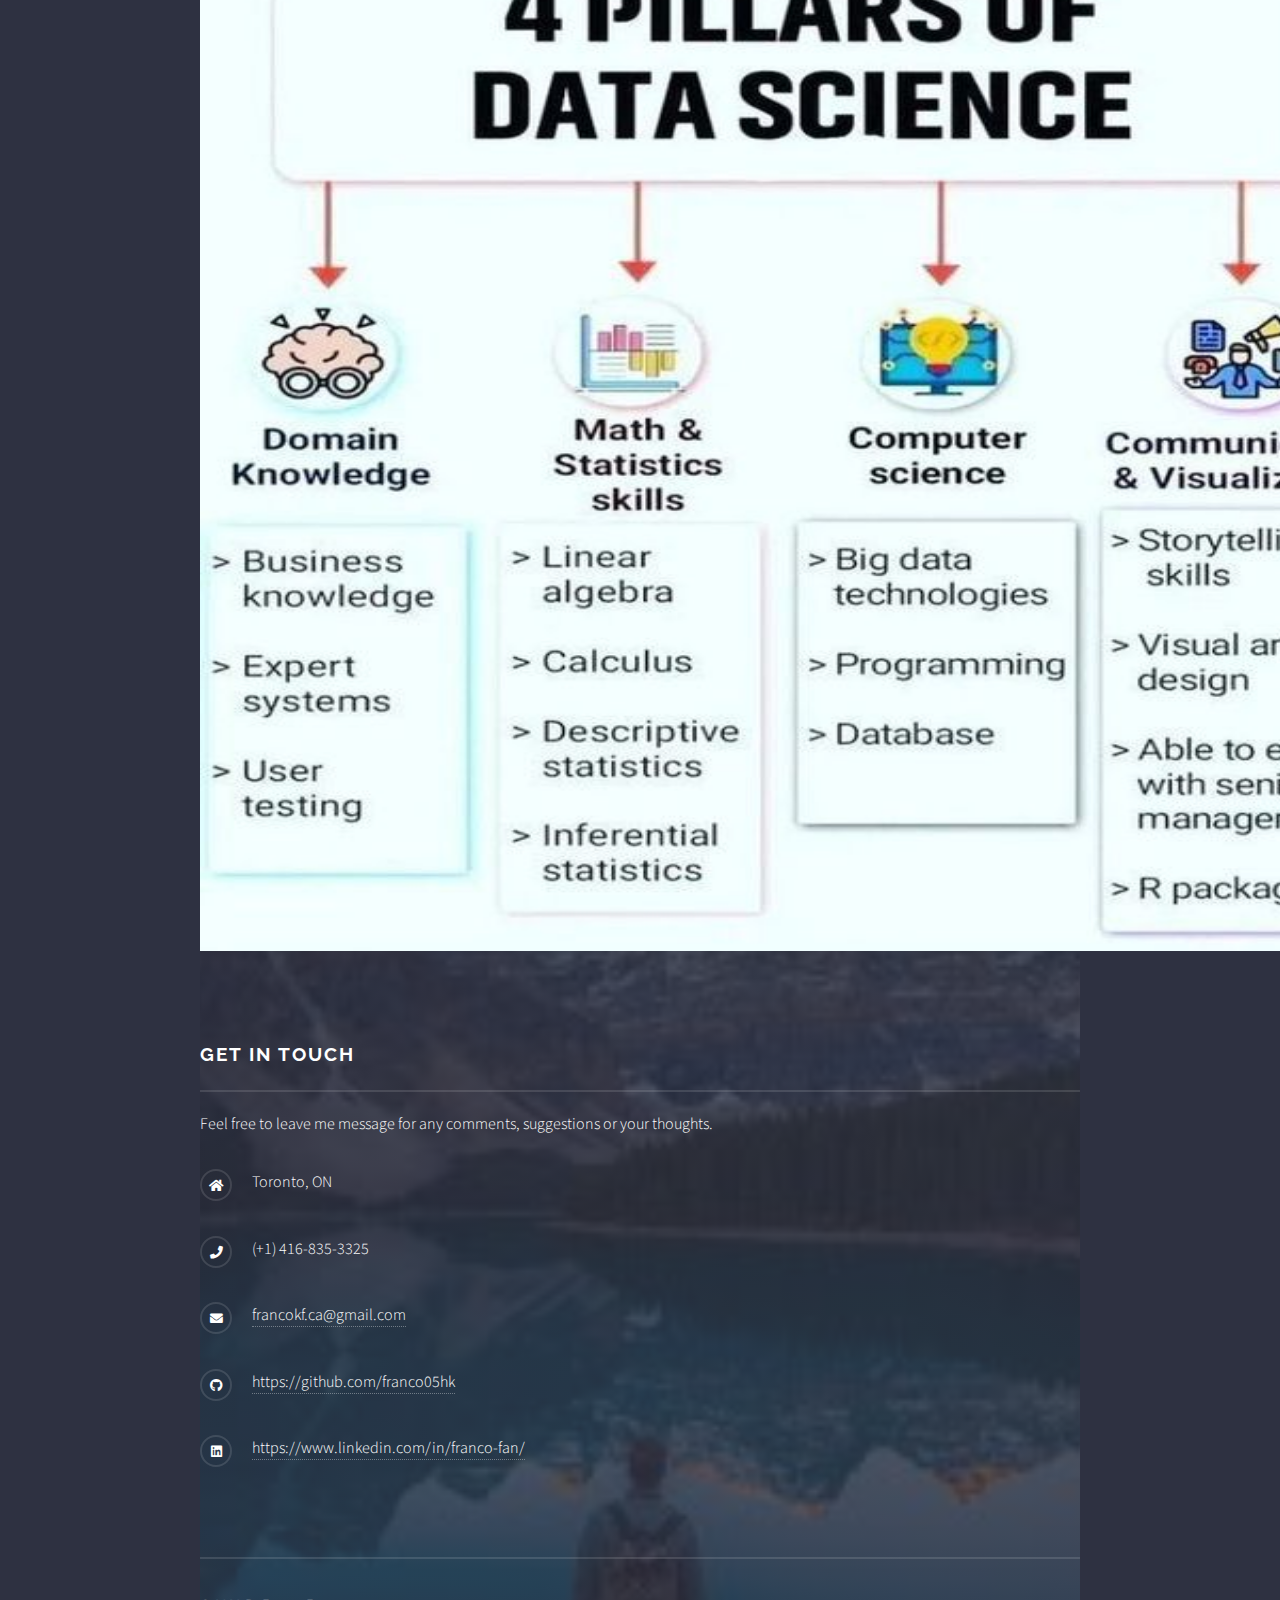
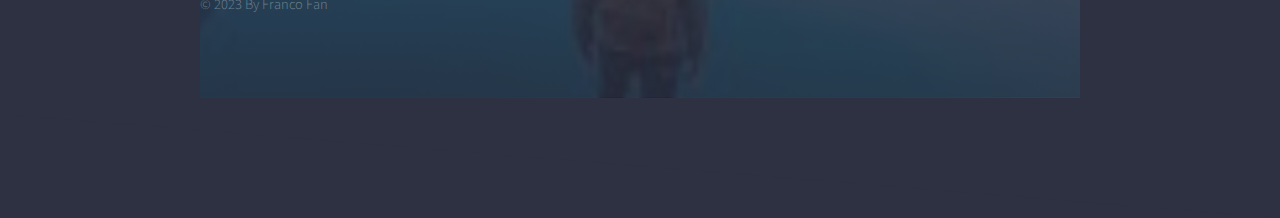
==== commit 7d9c7944: "update" ====
--- a/elements.html
+++ b/elements.html
@@ -403,12 +403,11 @@
 						</form> -->
 						<ul class="contact">
 							<li class="icon solid fa-home">
-								North York, ON <br />
-								Toronto<br />
+								Toronto, ON <br />
 								
 							</li>
 							<li class="icon solid fa-phone">(+1) 416-835-3325</li>
-							<li class="icon solid fa-envelope"><a>franco05hk@gmail.com</a></li>
+							<li class="icon solid fa-envelope"><a>francokf.ca@gmail.com</a></li>
 							<li class="icon brands fa-github"><a href="https://github.com/franco05hk" target="_blank">https://github.com/franco05hk</a></li>
 							<li class="icon brands fa-linkedin"><a href="https://www.linkedin.com/in/franco-fan/" target="_blank">https://www.linkedin.com/in/franco-fan/</a></li>
 							<!-- <li class="icon brands fa-instagram"><a href="#">instagram.com/untitled-tld</a></li> -->
--- a/assets/css/main.css
+++ b/assets/css/main.css
@@ -100,7 +100,7 @@
 
 	body {
 		background-color: #2e3141;
-		background-image: linear-gradient(to top, rgba(46, 49, 65, 0.8), rgba(46, 49, 65, 0.8)), url("../../images/bg.jpg");
+		background-image: linear-gradient(to top, rgba(46, 49, 65, 0.8), rgba(46, 49, 65, 0.8)), url("../../images/bg1.jpg");
 		background-size: auto,
  cover;
 		background-attachment: fixed,
